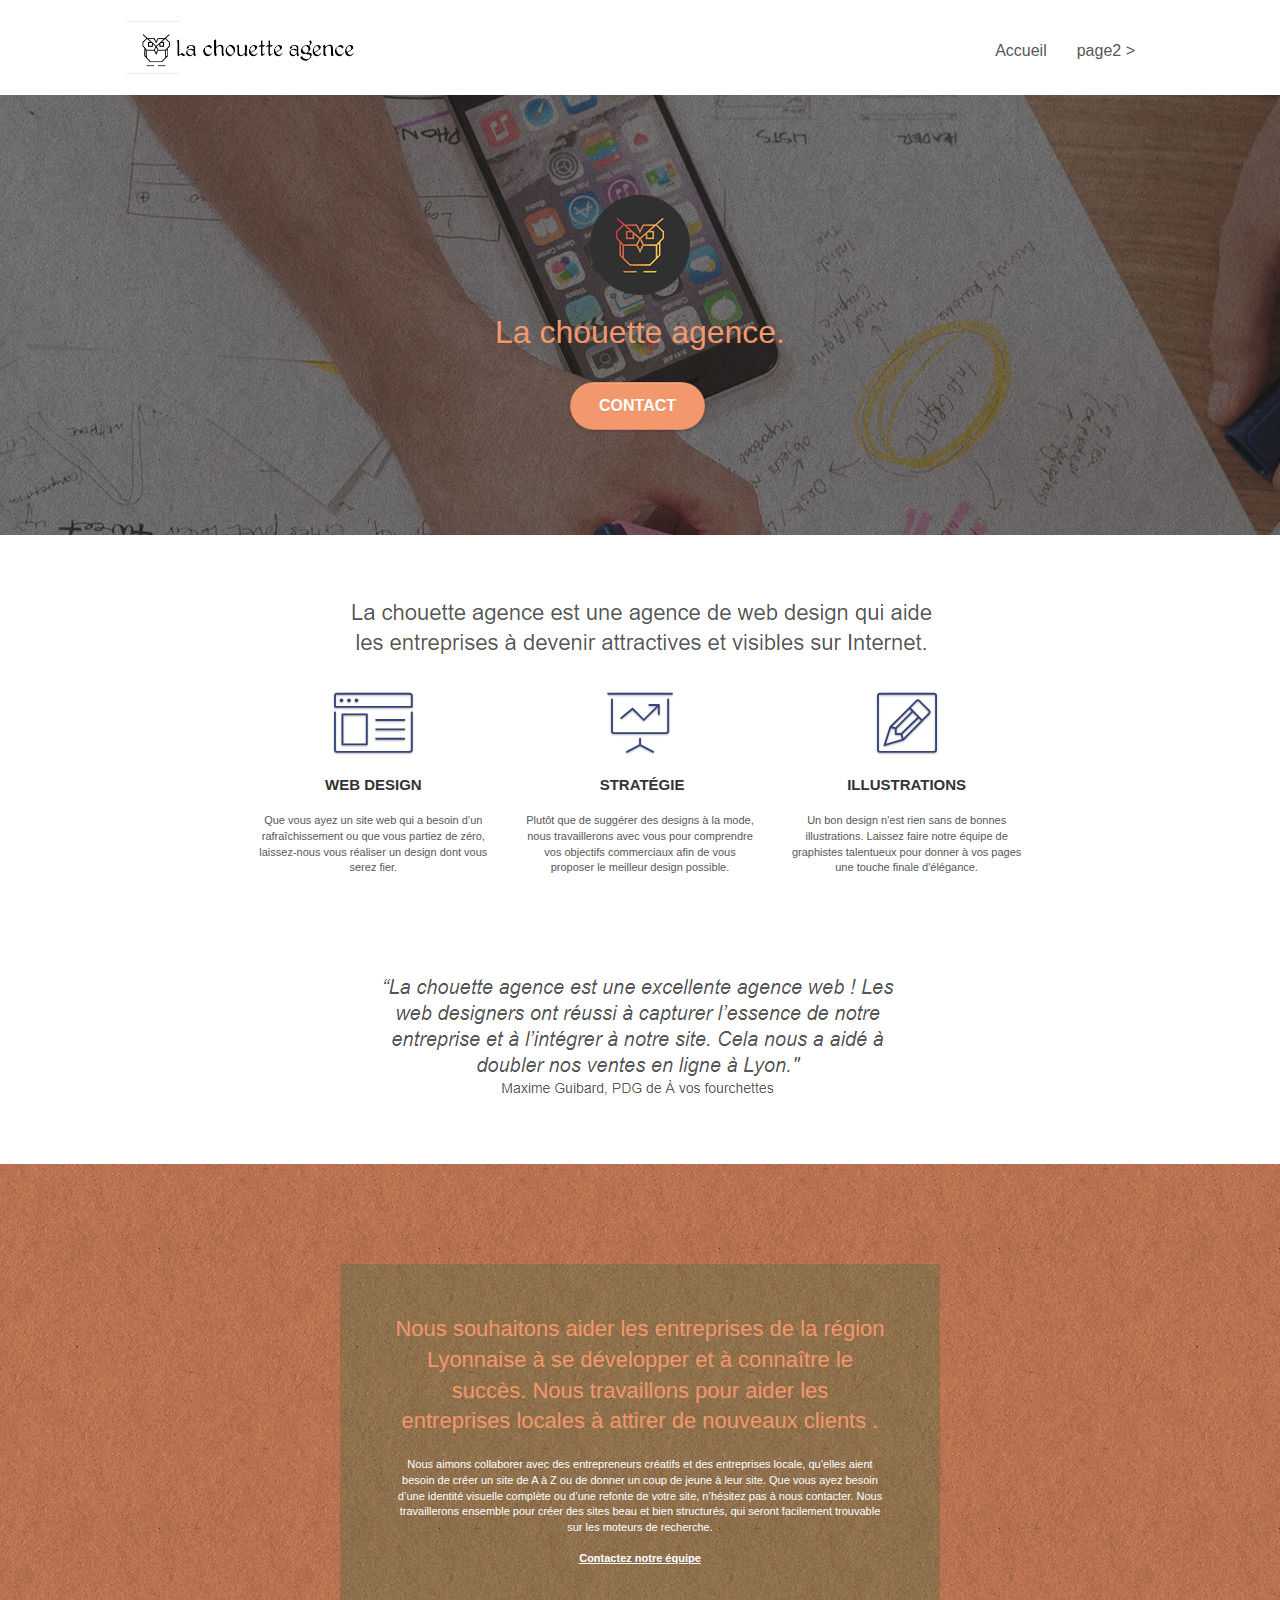
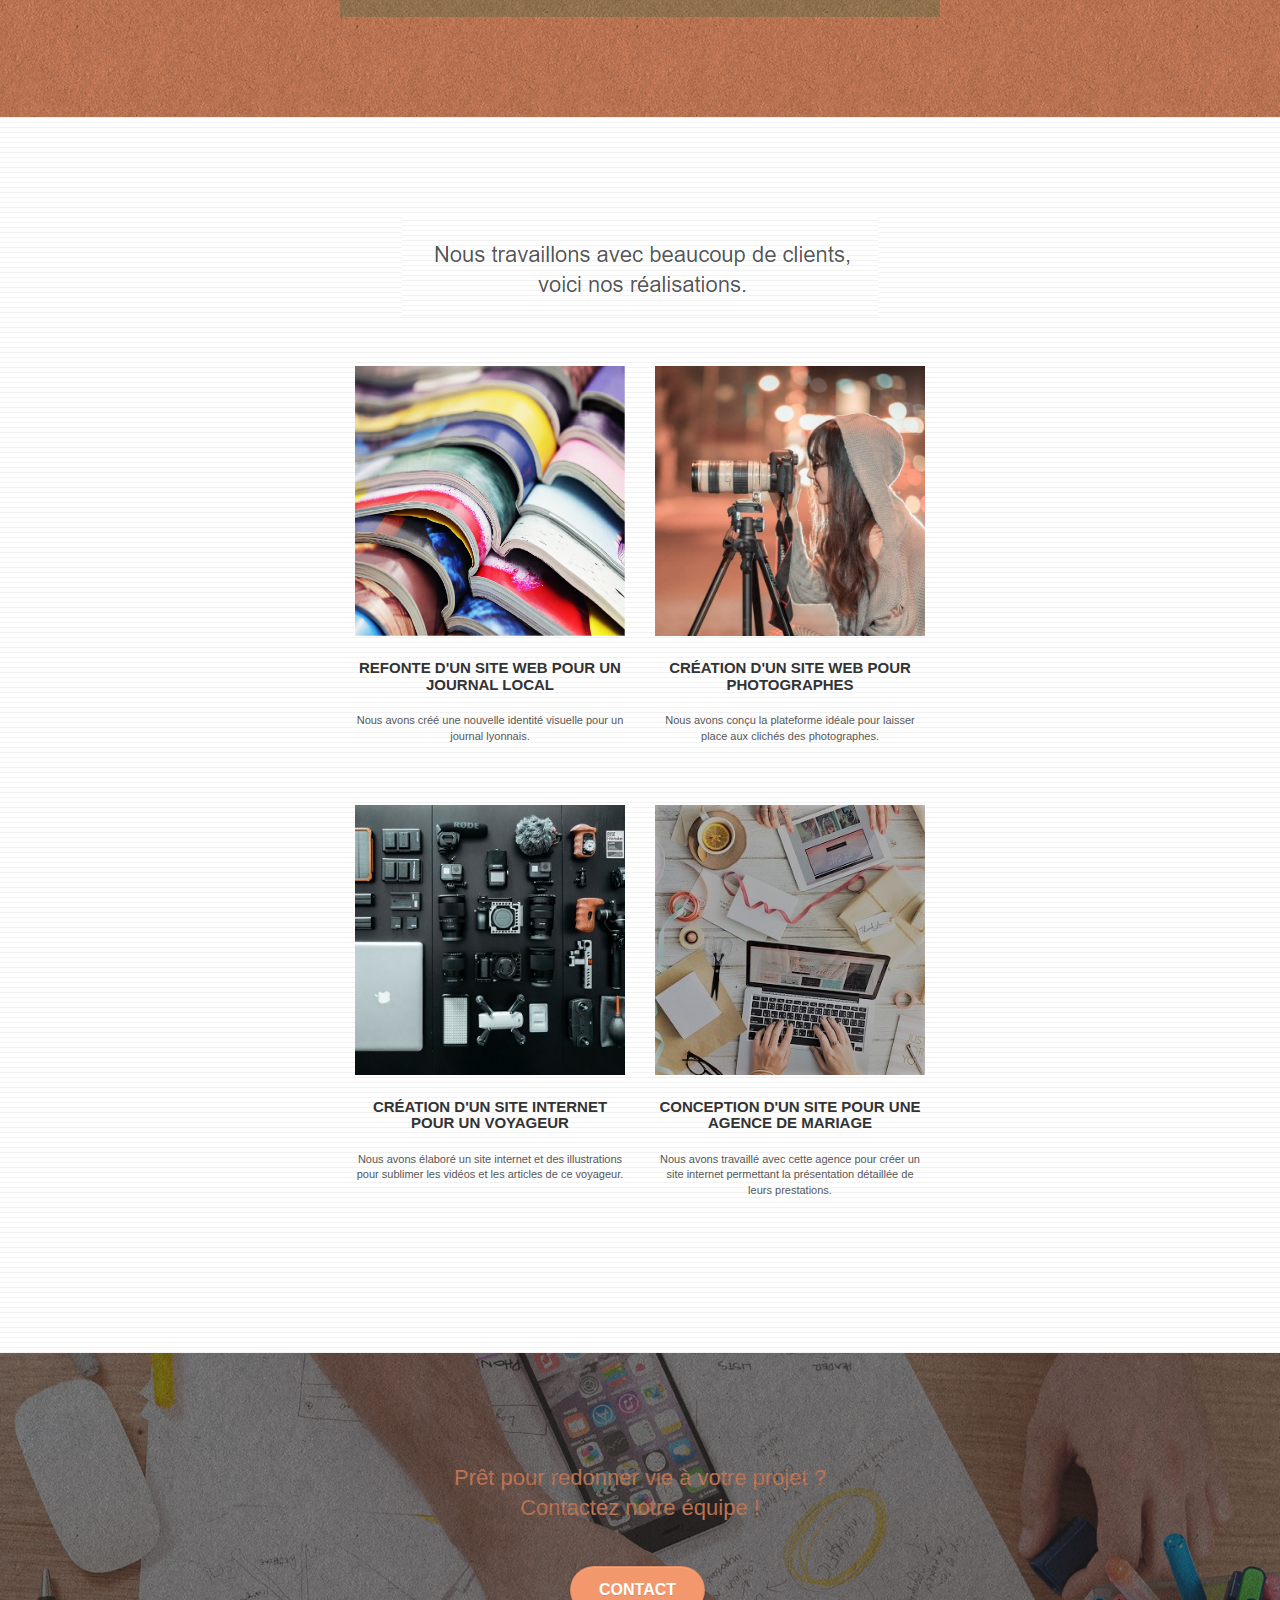
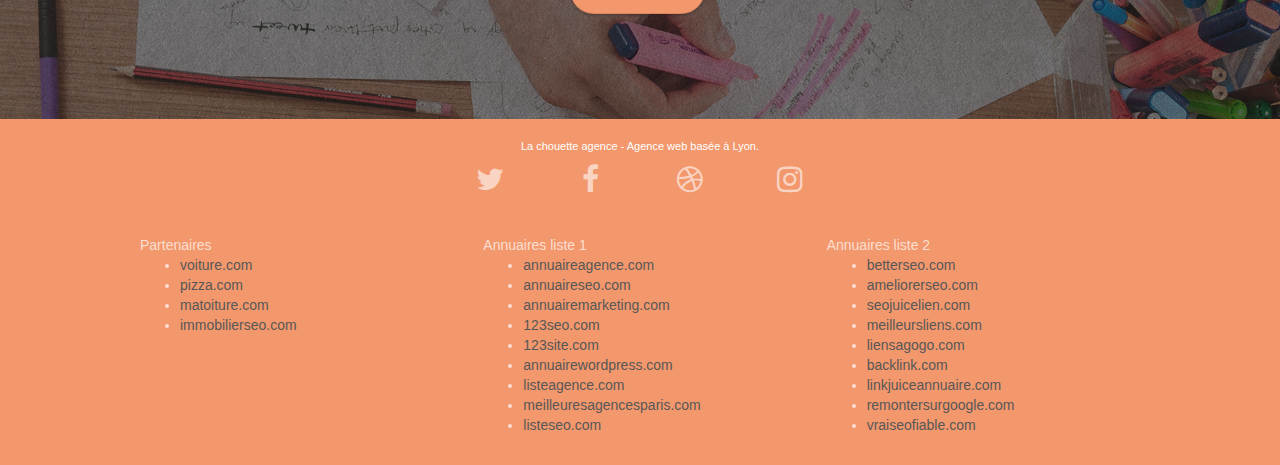
==== index.html @ 89d713a8 "Add files via upload" ====
<!doctype html>
<html lang="Default">
<head>
    <meta charset="utf-8">
    <meta name="keywords" content="seo, google, site web, site internet, agence design paris, agence design, agence design,agence design,agence design,agence design,agence design,agence design,agence design,agence design">
    <meta name="description" content="">
    <meta name="viewport" content="width=device-width, initial-scale=1.0, viewport-fit=cover">
    <link rel="shortcut icon" type="image/png" href="favicon.jpg">
    
	<link rel="stylesheet" type="text/css" href="./css/bootstrap.css">
	<link rel="stylesheet" type="text/css" href="style.css">
	<link rel="stylesheet" type="text/css" href="./css/font-awesome.css">
	<link rel="stylesheet" type="text/css" href="./css/et-line.css">
	
    
	<script src="./js/jquery-2.1.0.js"></script>
	<script src="./js/bootstrap.js"></script>
	<script src="./js/blocs.js"></script>
	<script src="./js/jquery.touchSwipe.js" defer></script>
	<script src="./js/gmaps.js"></script>

    <title>.</title>

    
<!-- Analytics -->
 
<!-- Analytics END -->
    
</head>
<body>
<!-- Principal conteneur -->
<div class="page-container">
    
<!-- bloc-0 -->
<div class="bloc bgc-white l-bloc " id="bloc-0">
	<div class="container bloc-sm">

		<nav class="navbar row">
			<div class="navbar-header">
				<div class="keywords" style="color:#cccccc;font-size:1px;">Agence web à paris, stratégie web, web design, illustrations, design de site web, site web, web, internet, site internet, site</div>
				<a class="navbar-brand" href="index.html"><img src="img/la-chouette-agence.png" alt="paris web design logo agence web meilleure agence" height="40" /></a>
				<div class="keywords" style="color:#cccccc;font-size:1px;">Agence web à paris, stratégie web, web design, illustrations, design de site web, site web, web, internet, site internet, site</div>
				<button id="nav-toggle" type="button" class="ui-navbar-toggle navbar-toggle" data-toggle="collapse" data-target=".navbar-1">
					<span class="sr-only">Toggle navigation</span><span class="icon-bar"></span><span class="icon-bar"></span><span class="icon-bar"></span>
				</button>
			</div>
			<div class="collapse navbar-collapse navbar-1 special-dropdown-nav">
				<ul class="site-navigation nav navbar-nav">
					<li>
						<a href="index.html">Accueil</a>
					</li>
					<li>
					</li>
					<li>
						<a href="page2.html">page2 &gt;</a>
					</li>
				</ul>
			</div>
		</nav>
	</div>
</div>
<!-- bloc-0 END -->

<!-- bloc-1-presentation -->
<div class="bloc bgc-dark-slate-blue bg-banniere d-bloc bg-t-edge bloc-bg-texture texture-paper b-parallax" id="bloc-1-hero">
	<div class="container bloc-lg">
		<div class="row tight-width-whitespace">
			<div class="col-sm-12">
				<img src="img/logo.png" class="center-block image-resize-mode" width="100" alt="La chouette agence, agence web paris, création logo paris" />
				<h1 class="text-center hero-bloc-text tc-white ">
					La chouette agence.
				</h1>
				<div class="text-center">
					<a href="page2.html" class="btn btn-lg btn-clean btn-rd cta-hero btn-atomic-tangerine" id="cta-hero">Contact</a>
				</div>
			</div>
		</div>
	</div>
</div>
<!-- bloc-1-presentation END -->

<!-- bloc-2-services -->
<div class="bloc bgc-white l-bloc" id="bloc-2-services">
	<div class="container bloc-md">
		<div class="row">
			<div class="col-sm-12 text-center">
				<img alt="agence web, agence web paris, web design paris, stratégie web" src="img/title.png" />
			</div>
		</div>
		<div class="row voffset-lg med-width-whitespace">
			<div class="col-sm-4">
				<div class="text-center">
					<span class="et-icon-browser sm-shadow icon-dark-slate-blue icons icon-lg"></span>
				</div>
				<h3 class="mg-md text-center">
					Web design
				</h3>
				<p class="text-center ">
					Que vous ayez un site web qui a besoin d&rsquo;un rafraîchissement ou que vous partiez de zéro, laissez-nous vous réaliser un design dont vous serez fier.
				</p>
			</div>
			<div class="col-sm-4">
				<div class="text-center">
					<span class="et-icon-presentation sm-shadow icon-dark-slate-blue icons icon-lg"></span>
				</div>
				<h3 class="mg-md text-center">
					&nbsp;Stratégie
				</h3>
				<p class="text-center ">
					Plutôt que de suggérer des designs à la mode, nous travaillerons avec vous pour comprendre vos objectifs commerciaux afin de vous proposer le meilleur design possible.<br>
				</p>
			</div>
			<div class="col-sm-4">
				<div class="text-center">
					<span class="et-icon-edit sm-shadow icon-dark-slate-blue icons icon-lg"></span>
				</div>
				<h3 class="mg-md text-center">
					Illustrations
				</h3>
				<p class="text-center ">
					Un bon design n'est rien sans de bonnes illustrations. Laissez faire notre équipe de graphistes talentueux pour donner à vos pages une touche finale d'élégance.
				</p>
			</div>
		</div>
		<div class="row voffset-lg voffset">
			<div class="col-xs-12 col-md-8 col-md-offset-2 text-center">
				<img alt="agence web, agence web paris, web design paris, stratégie web" src="img/citation.png" />

			</div>
		</div>
	</div>
</div>
<!-- bloc-2-services END -->

<!-- bloc-3-what-i-do -->
<div class="bloc tc-white bgc-atomic-tangerine bg-presentation d-bloc bloc-bg-texture texture-paper b-parallax" id="bloc-3-what-i-do">
	<div class="container bloc-lg">
		<div class="row tight-width-whitespace black-background">
			<div class="col-sm-12">
				<h2 class="mg-md text-center tc-white">
					Nous souhaitons aider les entreprises de la région Lyonnaise à se développer et à connaître le succès. Nous travaillons pour aider les entreprises locales à attirer de nouveaux clients .<br>
				</h2>
				<p class="text-center white">
					Nous aimons collaborer avec des entrepreneurs créatifs et des entreprises locale, qu’elles aient besoin de créer un site de A à Z ou de donner un coup de jeune à leur site. Que vous ayez besoin d’une identité visuelle complète ou d’une refonte de votre site, n’hésitez pas à nous contacter. Nous travaillerons ensemble pour créer des sites beau et bien structurés, qui seront facilement trouvable sur les moteurs de recherche. <br><br><a class="ltc-white bold-link" href="page2.html">Contactez notre équipe</a><br>
				</p>
			</div>
		</div>
	</div>
</div>
<!-- bloc-3-what-i-do END -->

<!-- bloc-4-portfolio -->
<div class="bloc bgc-white bg-lines-h2-bg bg-repeat l-bloc" id="bloc-4-portfolio">
	<div class="container bloc-lg">
		<div class="row">
			<div class="col-sm-12 text-center">
				<img alt="agence web, agence web paris, web design paris, stratégie web" src="img/title2.png" />
			</div>
		</div>
		<div class="row tight-width-whitespace portfolio-row">
			<div class="col-sm-6">
				<a href="#" data-lightbox="img/1.jpg" data-gallery-id="gallery-1" data-caption="Refonte d'un site web pour un journal local" data-frame="snapshot-lb"><img src="img/1.jpg" alt="paris web design logo agence web meilleure agence et refonte site web journal" class="img-responsive portfolio-thumb" /></a>
				<h3 class="mg-md text-center">
					Refonte d'un site web pour un journal local
				</h3>
				<p class="text-center">
					Nous avons créé une nouvelle identité visuelle pour un journal lyonnais.
				</p>
			</div>
			<div class="col-sm-6">
				<a href="#" data-lightbox="img/2.jpg" data-gallery-id="gallery-1" data-caption="Création d'un site web pour photographes" data-frame="snapshot-lb"><img src="img/2.jpg" class="img-responsive portfolio-thumb" alt="paris web design logo agence web meilleure agence, Création d'un site web pour photographes" /></a>
				<h3 class="mg-md text-center">
					Création d'un site web pour photographes
				</h3>
				<p class="text-center">
					Nous avons conçu la plateforme idéale pour laisser place aux clichés des photographes.
				</p>
			</div>
		</div>
		<div class="row tight-width-whitespace portfolio-row">
			<div class="col-sm-6">
				<a href="#" data-lightbox="img/3.bmp" data-gallery-id="gallery-1" data-caption="Création d'un site internet pour un voyageur" data-frame="snapshot-lb"><img src="img/3.bmp" class="img-responsive portfolio-thumb" alt="paris web design logo agence web meilleure agence, Création d'un site web pour voyageur"/></a>
				<h3 class="mg-md text-center">
					Création d'un site internet pour un voyageur
				</h3>
				<p class="text-center">
					Nous avons élaboré un site internet et des illustrations pour sublimer les vidéos et les articles de ce voyageur.
				</p>
			</div>
			<div class="col-sm-6">
				<a href="#" data-lightbox="img/4.bmp" data-gallery-id="gallery-1" data-caption="Conception d'un site pour une agence de mariage" data-frame="snapshot-lb"><img src="img/4.bmp" class="img-responsive portfolio-thumb" alt="paris web design logo agence web meilleure agence, Création d'un site web pour agence de mariage" /></a>
				<h3 class="mg-md text-center">
					Conception d'un site pour une agence de mariage
				</h3>
				<p class="text-center">
					Nous avons travaillé avec cette agence pour créer un site internet permettant la présentation détaillée de leurs prestations.
				</p>
			</div>
		</div>
	</div>
</div>
<!-- bloc-4-portfolio END -->

<!-- bloc-5-cta -->
<div class="bloc bgc-dark-slate-blue bg-banniere d-bloc bloc-bg-texture texture-paper" id="bloc-5-cta">
	<div class="container bloc-lg">
		<div class="row">
			<h2 class="mg-md text-center tc-white">
				Prêt pour redonner vie à votre projet ?<br>Contactez notre équipe !
			</h2>
			<div class="col-sm-12 text-center">
				<a href="page2.html" class="btn btn-atomic-tangerine btn-clean btn-rd btn-lg cta-hero">Contact</a>
			</div>
		</div>
	</div>
</div>
<!-- bloc-5-cta END -->

<!-- Footer - bloc-8 -->
<div class="bloc bgc-atomic-tangerine d-bloc" id="bloc-8">
	<div class="container bloc-sm">
		<div class="row">
			<div class="col-sm-12">
				<p class="text-center white">
					La chouette agence - Agence web basée à Lyon.<br>
				</p>
				<div class="row row-no-gutters social">
					<div class="col-sm-3">
						<div class="text-center">
							<a class="social" href="index.html"><span class="fa fa-twitter icon-md"></span></a>
						</div>
					</div>
					<div class="col-sm-3">
						<div class="text-center">
							<a class="social" href="index.html"><span class="fa fa-facebook icon-md"></span></a>
						</div>
					</div>
					<div class="col-sm-3">
						<div class="text-center">
							<a class="social" href="index.html"><span class="fa fa-dribbble icon-md"></span></a>
						</div>
					</div>
					<div class="col-sm-3">
						<div class="text-center">
							<a class="social" href="index.html"><span class="fa fa-instagram icon-md"></span></a>
						</div>
					</div>
					<div class="keywords" style="color:#F3976C;">Agence web à paris, stratégie web, web design, illustrations, design de site web, site web, web, internet, site internet, site</div>
				</div>
				<div class="row">
					<div class="col-sm-4">
						Partenaires
							<ul>
								<li><a href="voiture.com">voiture.com</a></li>
								<li><a href="pizza.com">pizza.com</a></li>
								<li><a href="matoiture.com">matoiture.com</a></li>
								<li><a href="immobilierseo.com">immobilierseo.com</a></li>
							</ul>		
					</div>
					<div class="col-sm-4">
						Annuaires liste 1
						<ul>
							<li><a href="annuaireagence.com">annuaireagence.com</a></li>
							<li><a href="annuaireseo.com">annuaireseo.com</a></li>
							<li><a href="annuairemarketing.com">annuairemarketing.com</a></li>
							<li><a href="123seoture.com">123seo.com</a></li>
							<li><a href="123site.com">123site.com</a></li>
							<li><a href="annuairewordpress.com">annuairewordpress.com</a></li>
							<li><a href="listeagence.com">listeagence.com</a></li>
							<li><a href="meilleuresagencesparis.com">meilleuresagencesparis.com</a></li>
							<li><a href="listeseo.com">listeseo.com</a></li>
						</ul>
					</div>
					<div class="col-sm-4">
						Annuaires liste 2
						<ul>
							<li><a href="betterseo.com">betterseo.com</a></li>
							<li><a href="ameliorerseo.com">ameliorerseo.com</a></li>
							<li><a href="seojuicelien.com">seojuicelien.com</a></li>
							<li><a href="meilleursliens.com">meilleursliens.com</a></li>
							<li><a href="liensagogo.com">liensagogo.com</a></li>
							<li><a href="backlink.com">backlink.com</a></li>
							<li><a href="linkjuiceannuaire.com">linkjuiceannuaire.com</a></li>
							<li><a href="remontersurgoogle.com">remontersurgoogle.com</a></li>
							<li><a href="vraiseofiable.com">vraiseofiable.com</a></li>
						</ul>
					</div>
				</div>
			</div>
		</div>
	</div>
</div>
<!-- Footer - bloc-8 END -->

</div>
<!-- Principal conteneur END -->
    

</body>
</html>
---- style.css ----
body {
    margin: 0;
    padding: 0;
    background: #FFF;
    overflow-x: hidden;
    -webkit-font-smoothing: antialiased;
    -moz-osx-font-smoothing: grayscale;
}

a,
button {
    transition: all .3s ease-in-out;
    outline: none!important;
}

a:hover {
    text-decoration: none;
    cursor: pointer;
}

#page-loading-blocs-notifaction {
    position: fixed;
    top: 0;
    bottom: 0;
    width: 100%;
    z-index: 100000;
    background: #FFFFFF url("img/pageload-spinner.gif") no-repeat center center;
}

.bloc {
    width: 100%;
    clear: both;
    background: 50% 50% no-repeat;
    padding: 0 50px;
    -webkit-background-size: cover;
    -moz-background-size: cover;
    -o-background-size: cover;
    background-size: cover;
    position: relative;
}

.bloc .container {
    padding-left: 0;
    padding-right: 0;
}

.bloc-lg {
    padding: 100px 50px;
}

.bloc-md {
    padding: 50px;
}

.bloc-sm {
    padding: 20px 50px;
}

.bg-center,
.bg-l-edge,
.bg-r-edge,
.bg-t-edge,
.bg-b-edge,
.bg-tl-edge,
.bg-bl-edge,
.bg-tr-edge,
.bg-br-edge,
.bg-repeat {
    -webkit-background-size: auto!important;
    -moz-background-size: auto!important;
    -o-background-size: auto!important;
    background-size: auto!important;
}

.bg-repeat {
    background: repeat;
}

.bg-t-edge {
    background: top no-repeat;
}

.bloc-bg-texture::before {
    content: "";
    background-size: 2px 2px;
    position: absolute;
    top: 0;
    bottom: 0;
    left: 0;
    right: 0;
}

.texture-paper::before {
    background: url("img/texture-paper.png");
    background-size: 280px 280px;
}

.b-parallax {
    background-attachment: fixed;
}

.d-bloc {
    color: rgba(255, 255, 255, .7);
}

.d-bloc button:hover {
    color: rgba(255, 255, 255, .9);
}

.d-bloc .icon-round,
.d-bloc .icon-square,
.d-bloc .icon-rounded,
.d-bloc .icon-semi-rounded-a,
.d-bloc .icon-semi-rounded-b {
    border-color: rgba(255, 255, 255, .9);
}

.d-bloc .divider-h span {
    border-color: rgba(255, 255, 255, .2);
}

.d-bloc .a-btn,
.d-bloc .navbar a,
.d-bloc .navbar-brand,
.d-bloc a .icon-sm,
.d-bloc a .icon-md,
.d-bloc a .icon-lg,
.d-bloc a .icon-xl,
.d-bloc h1 a,
.d-bloc h2 a,
.d-bloc h3 a,
.d-bloc h4 a,
.d-bloc h5 a,
.d-bloc h6 a,
.d-bloc p a {
    color: rgba(255, 255, 255, .6);
}

.d-bloc .a-btn:hover,
.d-bloc .navbar a:hover,
.d-bloc .navbar-brand:hover,
.d-bloc a:hover .icon-sm,
.d-bloc a:hover .icon-md,
.d-bloc a:hover .icon-lg,
.d-bloc a:hover .icon-xl,
.d-bloc h1 a:hover,
.d-bloc h2 a:hover,
.d-bloc h3 a:hover,
.d-bloc h4 a:hover,
.d-bloc h5 a:hover,
.d-bloc h6 a:hover,
.d-bloc p a:hover {
    color: rgba(255, 255, 255, 1);
}

.d-bloc .navbar-toggle .icon-bar {
    background: rgba(255, 255, 255, 1);
}

.d-bloc .btn-wire,
.d-bloc .btn-wire:hover {
    color: rgba(255, 255, 255, 1);
    border-color: rgba(255, 255, 255, 1);
}

.d-bloc .panel {
    color: rgba(0, 0, 0, .5);
}

.d-bloc .panel button:hover {
    color: rgba(0, 0, 0, .7);
}

.d-bloc .panel icon {
    border-color: rgba(0, 0, 0, .7);
}

.d-bloc .panel .divider-h span {
    border-color: rgba(0, 0, 0, .1);
}

.d-bloc .panel .a-btn {
    color: rgba(0, 0, 0, .6);
}

.d-bloc .panel .a-btn:hover {
    color: rgba(0, 0, 0, 1);
}

.d-bloc .panel .btn-wire,
.d-bloc .panel .btn-wire:hover {
    color: rgba(0, 0, 0, .7);
    border-color: rgba(0, 0, 0, .3);
}

.d-bloc .panel,
.l-bloc {
    color: rgba(0, 0, 0, .5);
}

.d-bloc .panel button:hover,
.l-bloc button:hover {
    color: rgba(0, 0, 0, .7);
}

.l-bloc .icon-round,
.l-bloc .icon-square,
.l-bloc .icon-rounded,
.l-bloc .icon-semi-rounded-a,
.l-bloc .icon-semi-rounded-b {
    border-color: rgba(0, 0, 0, .7);
}

.d-bloc .panel .divider-h span,
.l-bloc .divider-h span {
    border-color: rgba(0, 0, 0, .1);
}

.d-bloc .panel .a-btn,
.l-bloc .a-btn,
.l-bloc .navbar a,
.l-bloc .navbar-brand,
.l-bloc a .icon-sm,
.l-bloc a .icon-md,
.l-bloc a .icon-lg,
.l-bloc a .icon-xl,
.l-bloc h1 a,
.l-bloc h2 a,
.l-bloc h3 a,
.l-bloc h4 a,
.l-bloc h5 a,
.l-bloc h6 a,
.l-bloc p a {
    color: rgba(0, 0, 0, .6);
}

.d-bloc .panel .a-btn:hover,
.l-bloc .a-btn:hover,
.l-bloc .navbar a:hover,
.l-bloc .navbar-brand:hover,
.l-bloc a:hover .icon-sm,
.l-bloc a:hover .icon-md,
.l-bloc a:hover .icon-lg,
.l-bloc a:hover .icon-xl,
.l-bloc h1 a:hover,
.l-bloc h2 a:hover,
.l-bloc h3 a:hover,
.l-bloc h4 a:hover,
.l-bloc h5 a:hover,
.l-bloc h6 a:hover,
.l-bloc p a:hover {
    color: rgba(0, 0, 0, 1);
}

.l-bloc .navbar-toggle .icon-bar {
    color: rgba(0, 0, 0, .6);
}

.d-bloc .panel .btn-wire,
.d-bloc .panel .btn-wire:hover,
.l-bloc .btn-wire,
.l-bloc .btn-wire:hover {
    color: rgba(0, 0, 0, .7);
    border-color: rgba(0, 0, 0, .3);
}

.voffset {
    margin-top: 30px;
}

.voffset-lg {
    margin-top: 80px;
}

.row-no-gutters {
    margin-right: 0;
    margin-left: 0;
}

.row.row-no-gutters > [class^="col-"],
.row.row-no-gutters > [class*=" col-"] {
    padding-right: 0;
    padding-left: 0;
}

#bloc-1-hero h1 {
    font-size: 32px;
}

.navbar {
    margin-bottom: 0;
    z-index: 1;
}

.navbar-brand {
    height: auto;
    padding: 3px 15px;
    font-size: 25px;
    font-weight: normal;
    font-weight: 600;
    line-height: 44px;
}

.navbar-brand img {
    max-height: 200px;
    margin: 0 5px 0 0;
    display: inline;
}

.navbar-brand img[src$=svg] {
    min-width: 100px;
}

.nav-center .navbar-brand img {
    margin: 0;
}

.navbar .nav {
    padding-top: 2px;
    margin-right: -16px;
    float: right;
    z-index: 1;
}

.nav > li {
    float: left;
    margin-top: 4px;
    font-size: 16px;
}

.navbar-nav .open .dropdown-menu > li > a {
    text-align: inherit;
}

.nav > li a:hover,
.nav > li a:focus {
    background: transparent;
}

.navbar-toggle {
    margin: 10px 10px 0 0;
    border: 0px;
}

.navbar-toggle:hover {
    background: transparent!important;
}

.navbar-toggle .icon-bar {
    background-color: rgba(0, 0, 0, .5);
    width: 26px;
}

.nav-invert .navbar .nav {
    float: left;
}

.nav-invert .navbar-header,
.nav-invert .navbar-brand {
    float: right;
    position: relative;
    z-index: 2;
}

@media (min-width: 768px) {
    .site-navigation {
        position: absolute;
        top: 50%;
        right: 20px;
        transform: translate(0, -50%);
        -webkit-transform: translateY(-50%);
    }
    .nav > li .dropdown-menu a,
    .nav > li .dropdown-menu a:hover {
        color: #484848;
    }
    .nav-invert .site-navigation {
        left: 0;
        right: 0;
    }
    .nav-center {
        text-align: center;
    }
    .nav-center .navbar-header {
        width: 100%;
    }
    .nav-center .navbar-header,
    .nav-center .navbar-brand,
    .nav-center .nav > li {
        float: none;
        display: inline-block;
    }
    .nav-center .site-navigation {
        position: relative;
        width: 100%;
        right: 0;
        margin-right: 0px;
        margin-top: 20px;
    }
    .nav-center.mini-nav .navbar-toggle {
        float: none;
        margin: 10px auto 0;
    }
}

.nav > li > .dropdown a {
    background: none!important;
    display: block;
    padding: 14px 15px;
}

nav .caret {
    margin: 0 5px;
}

.dropdown-menu .dropdown-menu {
    top: -8px;
    left: 100%;
}

.dropdown-menu .dropmenu-flow-right {
    top: 100%;
    left: 0;
    margin-left: -1px;
    border-top-left-radius: 0;
    border-top-right-radius: 0;
}

.dropdown-menu .dropdown span {
    border: 4px solid black;
    border-top-color: transparent;
    border-right-color: transparent;
    border-bottom-color: transparent;
    margin: 6px -5px 0 0!important;
    float: right;
}

.mg-md {
    margin-top: 10px;
    margin-bottom: 20px;
}

.mg-lg {
    margin-top: 10px;
    margin-bottom: 40px;
}

.btn {
    margin: 0 5px 5px 0;
}

.btn.pull-right {
    margin: 0 0 5px 5px;
}

.btn-d,
.btn-d:hover,
.btn-d:focus {
    color: #FFF;
    background: rgba(0, 0, 0, .3);
}

button {
    outline: none!important;
}

.btn-rd {
    border-radius: 40px;
}

.btn-clean {
    border: 1px solid rgba(0, 0, 0, .08);
    border-bottom-color: rgba(0, 0, 0, .1);
    text-shadow: 0 1px 0 rgba(0, 0, 1, .1);
    box-shadow: 0 1px 3px rgba(0, 0, 1, .25), inset 0 1px 0 0 rgba(255, 255, 255, .15);
}

.icon-md {
    font-size: 30px!important;
}

.icon-lg {
    font-size: 60px!important;
}

.sm-shadow {
    text-shadow: 0 1px 2px rgba(0, 0, 0, .3);
}

.panel-sq,
.panel-sq .panel-heading,
.panel-sq .panel-footer {
    border-radius: 0;
}

.panel-rd {
    border-radius: 30px;
}

.panel-rd .panel-heading {
    border-radius: 29px 29px 0 0;
}

.panel-rd .panel-footer {
    border-radius: 0 0 29px 29px;
}

.form-control {
    border-color: rgba(0, 0, 0, .1);
    box-shadow: none;
}

.scrollToTop {
    width: 40px;
    height: 40px;
    position: fixed;
    bottom: 20px;
    right: 20px;
    opacity: 0;
    z-index: 500;
    transition: all .3s ease-in-out;
}

.scrollToTop span {
    margin-top: 6px;
}

.showScrollTop {
    font-size: 14px;
    opacity: 1;
}

a[data-lightbox] {
    position: relative;
    display: block;
    text-align: center;
}

a[data-lightbox]:hover::before {
    content: "+";
    font-family: "HelveticaNeue-Light", "Helvetica Neue Light", "Helvetica Neue", Helvetica, Arial;
    font-size: 32px;
    width: 50px;
    height: 50px;
    margin-left: -25px;
    border-radius: 50%;
    background: rgba(0, 0, 0, .6);
    color: #FFF;
    font-weight: 100;
    z-index: 1;
    position: absolute;
    top: 50%;
    transform: translateY(-50%);
    -webkit-transform: translateY(-50%);
}

a[data-lightbox]:hover img {
    opacity: 0.6;
    -webkit-animation-fill-mode: none;
    animation-fill-mode: none;
}

#lightbox-modal {
    display: flex;
    align-items: center;
}

#lightbox-modal .modal-dialog {
    width: 90%;
    max-width: 900px;
    margin: 0 auto 0;
}

#lightbox-modal .modal-dialog img {
    max-height: 90vh;
    margin: 0 auto;
}

.lightbox-caption {
    padding: 20px;
    color: #FFF;
    background: rgba(0, 0, 0, .5);
    position: absolute;
    left: 15px;
    right: 15px;
    bottom: 5px;
}

.close-lightbox {
    color: #FFF;
    font-size: 30px;
    position: absolute;
    top: 20px;
    right: 20px;
    z-index: 20;
    background: rgba(0, 0, 0, .5);
    border: none;
    line-height: 30px;
    padding: 0 9px 5px;
    opacity: 0.3;
}

.close-lightbox:hover,
.next-lightbox:hover,
.prev-lightbox:hover {
    opacity: 1.0;
    color: #FFF;
}

.next-lightbox,
.prev-lightbox {
    font-size: 20px;
    color: rgba(255, 255, 255, .9);
    background: rgba(0, 0, 0, .5);
    transition: all .2s ease-in-out;
    position: absolute;
    top: 45%;
    z-index: 1;
    opacity: 0.4;
}

.next-lightbox {
    padding: 6px 8px 1px 13px;
    right: 25px;
}

.prev-lightbox {
    padding: 6px 13px 1px 10px;
    left: 25px;
}

.snapshot-lb .modal-body {
    padding-bottom: 45px;
}

.snapshot-lb .lightbox-caption {
    padding: 0;
    color: rgba(0, 0, 0, .5);
    background: none;
}

h1,
h2,
h3,
h4,
h5,
h6,
p,
label,
.btn,
a {
    font-family: "helvetica";
    font-weight: 400;
    color: #575757!important;
}

.container {
    max-width: 1000px;
}

.hero-bloc-text {
    font-size: 38px;
}

.hero-bloc-text-sub {
    font-size: 36px;
}

.statement-bloc-text {
    line-height: 26px;
    font-style: italic;
    font-size: 20px;
    text-align: center;
    font-weight: lighter;
    max-width: 520px;
    margin: auto auto auto auto;
}

p {
    font-size: 11px;
}

.tight-width-whitespace {
    max-width: 600px;
    margin: auto auto auto auto;
}

.h1 {
    font-size: 20px;
    font-family: "Open Sans";
}

.cta-hero {
    margin-top: 22px;
    color: #FFFFFF!important;
    text-transform: uppercase;
    padding: 12px 28px 12px 28px;
    font-size: 16px;
    font-weight: 700;
}

.social {
    max-width: 400px;
    margin: auto auto auto auto;
}

h2 {
    font-size: 22px;
    line-height: 1.4em;
}

h3 {
    font-size: 15px;
    text-transform: uppercase;
    font-weight: 700;
    color: #333333!important;
}

.med-width-whitespace {
    max-width: 800px;
    margin: auto auto auto auto;
    box-shadow: 0px 0px 0px #000000;
}

h1 {
    color: #333333!important;
}

h4 {
    color: #333333!important;
}

.icons {
    margin-bottom: 14px;
    margin-top: 24px;
}

.white {
    color: #FFFFFF!important;
}

.portfolio-thumb {
    margin-bottom: 24px;
}

.portfolio-row {
    margin-bottom: 44px;
    margin-top: 50px;
}

.avatar {
    box-shadow: 0px 4px 9px rgba(0, 0, 0, 0.3);
}

.black-background {
    background-color: rgba(165, 147, 99, 0.7);
    padding: 40px 40px 40px 40px;
}

.bold-link {
    font-weight: 900;
    text-decoration: underline!important;
}

.bgc-white {
    background-color: #FFFFFF;
}

.bgc-dark-slate-blue {
    background-color: #364577;
}

.bgc-atomic-tangerine {
    background-color: #F3976C;
}

.tc-white {
    color: #F3976C!important;
}

.btn-atomic-tangerine {
    background: #F3976C;
    color: #FFFFFF!important;
}

.btn-atomic-tangerine:hover {
    background: #c27956!important;
    color: #FFFFFF!important;
}

.ltc-white {
    color: #FFFFFF!important;
}

.ltc-white:hover {
    color: #cccccc!important;
}

.ltc-atomic-tangerine {
    color: #F3976C!important;
}

.ltc-atomic-tangerine:hover {
    color: #c27956!important;
}

.icon-dark-slate-blue {
    color: #364577!important;
    border-color: #364577!important;
}

.bg-dots-bg {
    background-image: url("img/dots-bg.png");
}

.bg-lines-h2-bg {
    background-image: url("img/lines-h2-bg.png");
}

.bg-banniere {
    background-image: url("img/la-chouette-agence-banniere.jpg");
}

.bg-presentation {
    background-image: url("img/image-de-presentation.bmp");
}

@media (max-width: 1024px) {
    .bloc {
        padding-left: 20px;
        padding-right: 20px;
    }
    .bloc.full-width-bloc,
    .bloc-tile-2.full-width-bloc .container,
    .bloc-tile-3.full-width-bloc .container,
    .bloc-tile-4.full-width-bloc .container {
        padding-left: 0;
        padding-right: 0;
    }
}

@media (max-width: 992px) and (min-width: 768px) {
    .navbar .nav {
        max-width: 80%
    }
    .nav-center.navbar .nav {
        max-width: 100%
    }
}

@media only screen and (min-device-width: 768px) and (max-device-width: 1024px) and (orientation: landscape) {
    .b-parallax {
        background-attachment: scroll;
    }
}

@media only screen and (min-device-width: 1024px) and (max-device-width: 1366px) and (-webkit-min-device-pixel-ratio: 1.5) {
    .b-parallax {
        background-attachment: scroll;
    }
}

@media (max-width: 991px) {
    .container {
        width: 100%;
    }
    .b-parallax {
        background-attachment: scroll;
    }
    .page-container,
    #hero-bloc {
        overflow-x: hidden;
        position: relative;
    }
    .bloc {
        padding-left: constant(safe-area-inset-left);
        padding-right: constant(safe-area-inset-right);
    }
    .bloc-group,
    .bloc-group .bloc {
        display: block;
        width: 100%;
    }
    .bloc-fill-screen .fill-bloc-top-edge,
    .bloc-fill-screen .fill-bloc-bottom-edge {
        padding: 0 20px;
        padding-left: constant(safe-area-inset-left);
        padding-right: constant(safe-area-inset-right);
    }
}

@media (max-width: 767px) {
    .page-container {
        overflow-x: hidden;
        position: relative;
    }
    h1,
    h2,
    h3,
    h4,
    h5,
    h6,
    p,
    #disqus_thread {
        padding-left: 10px!important;
        padding-right: 10px!important;
    }
    .b-parallax {
        background-attachment: scroll;
    }
    .navbar .nav {
        padding-top: 0;
        border-top: 1px solid rgba(0, 0, 0, .2);
        float: none!important;
    }
    .navbar.row {
        margin-left: 0;
        margin-right: 0;
    }
    .site-navigation {
        position: inherit;
        transform: none;
        -webkit-transform: none;
        -ms-transform: none;
    }
    .nav > li {
        margin-top: 0;
        border-bottom: 1px solid rgba(0, 0, 0, .1);
        background: rgba(0, 0, 0, .05);
        text-align: left;
        padding-left: 15px;
        width: 100%;
    }
    .nav > li:hover {
        background: rgba(0, 0, 0, .08);
    }
    .dropdown .dropdown a .caret {
        float: none;
        margin: 5px 0 0 10px!important;
        border: 4px solid black;
        border-bottom-color: transparent;
        border-right-color: transparent;
        border-left-color: transparent;
    }
    #hero-bloc .navbar .nav {
        background: rgba(0, 0, 0, .8);
    }
    #hero-bloc .navbar .nav a {
        color: rgba(255, 255, 255, .6);
    }
    .hero {
        padding: 50px 0;
    }
    .hero-nav {
        left: -1px;
        right: -1px;
    }
    .navbar-collapse {
        padding: 0;
        overflow-x: hidden;
        -webkit-box-shadow: none;
        box-shadow: none;
    }
    .navbar-brand img {
        max-height: 40px;
        width: auto;
    }
    .nav-invert .navbar-header {
        float: none;
        width: 100%;
    }
    .nav-invert .navbar-toggle {
        float: left;
        margin-left: 10px;
    }
    .bloc {
        padding-left: 0;
        padding-right: 0;
    }
    .bloc-xxl,
    .bloc-xl,
    .bloc-lg {
        padding: 40px 0;
    }
    .bloc-sm,
    .bloc-md {
        padding-left: 0;
        padding-right: 0;
    }
    .bloc-tile-2 .container,
    .bloc-tile-3 .container,
    .bloc-tile-4 .container,
    .bloc-fill-screen .fill-bloc-top-edge,
    .bloc-fill-screen .fill-bloc-bottom-edge {
        padding-left: 0;
        padding-right: 0;
    }
    .a-block {
        padding: 0 10px;
    }
    .btn-dwn {
        display: none;
    }
    .voffset {
        margin-top: 5px;
    }
    .voffset-md {
        margin-top: 20px;
    }
    .voffset-lg {
        margin-top: 30px;
    }
    form {
        padding: 5px;
    }
    .close-lightbox {
        display: inline-block;
    }
    .blocsapp-device-iphone5 {
        background-size: 216px 425px;
        padding-top: 60px;
        width: 216px;
        height: 425px;
    }
    .blocsapp-device-iphone5 img {
        width: 180px;
        height: 320px;
    }
}

@media (max-width: 400px) {
    .bloc {
        padding-left: 0;
        padding-right: 0;
    }
}

@media (max-width: 767px) {
    .bloc-mob-center-text {
        text-align: center;
    }
}
---- css/et-line.css ----
@font-face {
    font-family: et-line;
    src: url(../fonts/et-line.eot);
    src: url(../fonts/et-line.eot?#iefix) format('embedded-opentype'), url(../fonts/et-line.woff) format('woff'), url(../fonts/et-line.ttf) format('truetype'), url(../fonts/et-line.svg#et-line) format('svg');
    font-weight: 400;
    font-style: normal
}

.et-icon-adjustments,
.et-icon-alarmclock,
.et-icon-anchor,
.et-icon-aperture,
.et-icon-attachment,
.et-icon-bargraph,
.et-icon-basket,
.et-icon-beaker,
.et-icon-bike,
.et-icon-book-open,
.et-icon-briefcase,
.et-icon-browser,
.et-icon-calendar,
.et-icon-camera,
.et-icon-caution,
.et-icon-chat,
.et-icon-circle-compass,
.et-icon-clipboard,
.et-icon-clock,
.et-icon-cloud,
.et-icon-compass,
.et-icon-desktop,
.et-icon-dial,
.et-icon-document,
.et-icon-documents,
.et-icon-download,
.et-icon-dribbble,
.et-icon-edit,
.et-icon-envelope,
.et-icon-expand,
.et-icon-facebook,
.et-icon-flag,
.et-icon-focus,
.et-icon-gears,
.et-icon-genius,
.et-icon-gift,
.et-icon-global,
.et-icon-globe,
.et-icon-googleplus,
.et-icon-grid,
.et-icon-happy,
.et-icon-hazardous,
.et-icon-heart,
.et-icon-hotairballoon,
.et-icon-hourglass,
.et-icon-key,
.et-icon-laptop,
.et-icon-layers,
.et-icon-lifesaver,
.et-icon-lightbulb,
.et-icon-linegraph,
.et-icon-linkedin,
.et-icon-lock,
.et-icon-magnifying-glass,
.et-icon-map,
.et-icon-map-pin,
.et-icon-megaphone,
.et-icon-mic,
.et-icon-mobile,
.et-icon-newspaper,
.et-icon-notebook,
.et-icon-paintbrush,
.et-icon-paperclip,
.et-icon-pencil,
.et-icon-phone,
.et-icon-picture,
.et-icon-pictures,
.et-icon-piechart,
.et-icon-presentation,
.et-icon-pricetags,
.et-icon-printer,
.et-icon-profile-female,
.et-icon-profile-male,
.et-icon-puzzle,
.et-icon-quote,
.et-icon-recycle,
.et-icon-refresh,
.et-icon-ribbon,
.et-icon-rss,
.et-icon-sad,
.et-icon-scissors,
.et-icon-scope,
.et-icon-search,
.et-icon-shield,
.et-icon-speedometer,
.et-icon-strategy,
.et-icon-streetsign,
.et-icon-tablet,
.et-icon-target,
.et-icon-telescope,
.et-icon-toolbox,
.et-icon-tools,
.et-icon-tools-2,
.et-icon-trophy,
.et-icon-tumblr,
.et-icon-twitter,
.et-icon-upload,
.et-icon-video,
.et-icon-wallet,
.et-icon-wine {
    font-family: et-line;
    speak: none;
    font-style: normal;
    font-weight: 400;
    font-variant: normal;
    text-transform: none;
    line-height: 1;
    -webkit-font-smoothing: antialiased;
    -moz-osx-font-smoothing: grayscale;
    display: inline-block
}

.et-icon-mobile:before {
    content: "\e000"
}

.et-icon-laptop:before {
    content: "\e001"
}

.et-icon-desktop:before {
    content: "\e002"
}

.et-icon-tablet:before {
    content: "\e003"
}

.et-icon-phone:before {
    content: "\e004"
}

.et-icon-document:before {
    content: "\e005"
}

.et-icon-documents:before {
    content: "\e006"
}

.et-icon-search:before {
    content: "\e007"
}

.et-icon-clipboard:before {
    content: "\e008"
}

.et-icon-newspaper:before {
    content: "\e009"
}

.et-icon-notebook:before {
    content: "\e00a"
}

.et-icon-book-open:before {
    content: "\e00b"
}

.et-icon-browser:before {
    content: "\e00c"
}

.et-icon-calendar:before {
    content: "\e00d"
}

.et-icon-presentation:before {
    content: "\e00e"
}

.et-icon-picture:before {
    content: "\e00f"
}

.et-icon-pictures:before {
    content: "\e010"
}

.et-icon-video:before {
    content: "\e011"
}

.et-icon-camera:before {
    content: "\e012"
}

.et-icon-printer:before {
    content: "\e013"
}

.et-icon-toolbox:before {
    content: "\e014"
}

.et-icon-briefcase:before {
    content: "\e015"
}

.et-icon-wallet:before {
    content: "\e016"
}

.et-icon-gift:before {
    content: "\e017"
}

.et-icon-bargraph:before {
    content: "\e018"
}

.et-icon-grid:before {
    content: "\e019"
}

.et-icon-expand:before {
    content: "\e01a"
}

.et-icon-focus:before {
    content: "\e01b"
}

.et-icon-edit:before {
    content: "\e01c"
}

.et-icon-adjustments:before {
    content: "\e01d"
}

.et-icon-ribbon:before {
    content: "\e01e"
}

.et-icon-hourglass:before {
    content: "\e01f"
}

.et-icon-lock:before {
    content: "\e020"
}

.et-icon-megaphone:before {
    content: "\e021"
}

.et-icon-shield:before {
    content: "\e022"
}

.et-icon-trophy:before {
    content: "\e023"
}

.et-icon-flag:before {
    content: "\e024"
}

.et-icon-map:before {
    content: "\e025"
}

.et-icon-puzzle:before {
    content: "\e026"
}

.et-icon-basket:before {
    content: "\e027"
}

.et-icon-envelope:before {
    content: "\e028"
}

.et-icon-streetsign:before {
    content: "\e029"
}

.et-icon-telescope:before {
    content: "\e02a"
}

.et-icon-gears:before {
    content: "\e02b"
}

.et-icon-key:before {
    content: "\e02c"
}

.et-icon-paperclip:before {
    content: "\e02d"
}

.et-icon-attachment:before {
    content: "\e02e"
}

.et-icon-pricetags:before {
    content: "\e02f"
}

.et-icon-lightbulb:before {
    content: "\e030"
}

.et-icon-layers:before {
    content: "\e031"
}

.et-icon-pencil:before {
    content: "\e032"
}

.et-icon-tools:before {
    content: "\e033"
}

.et-icon-tools-2:before {
    content: "\e034"
}

.et-icon-scissors:before {
    content: "\e035"
}

.et-icon-paintbrush:before {
    content: "\e036"
}

.et-icon-magnifying-glass:before {
    content: "\e037"
}

.et-icon-circle-compass:before {
    content: "\e038"
}

.et-icon-linegraph:before {
    content: "\e039"
}

.et-icon-mic:before {
    content: "\e03a"
}

.et-icon-strategy:before {
    content: "\e03b"
}

.et-icon-beaker:before {
    content: "\e03c"
}

.et-icon-caution:before {
    content: "\e03d"
}

.et-icon-recycle:before {
    content: "\e03e"
}

.et-icon-anchor:before {
    content: "\e03f"
}

.et-icon-profile-male:before {
    content: "\e040"
}

.et-icon-profile-female:before {
    content: "\e041"
}

.et-icon-bike:before {
    content: "\e042"
}

.et-icon-wine:before {
    content: "\e043"
}

.et-icon-hotairballoon:before {
    content: "\e044"
}

.et-icon-globe:before {
    content: "\e045"
}

.et-icon-genius:before {
    content: "\e046"
}

.et-icon-map-pin:before {
    content: "\e047"
}

.et-icon-dial:before {
    content: "\e048"
}

.et-icon-chat:before {
    content: "\e049"
}

.et-icon-heart:before {
    content: "\e04a"
}

.et-icon-cloud:before {
    content: "\e04b"
}

.et-icon-upload:before {
    content: "\e04c"
}

.et-icon-download:before {
    content: "\e04d"
}

.et-icon-target:before {
    content: "\e04e"
}

.et-icon-hazardous:before {
    content: "\e04f"
}

.et-icon-piechart:before {
    content: "\e050"
}

.et-icon-speedometer:before {
    content: "\e051"
}

.et-icon-global:before {
    content: "\e052"
}

.et-icon-compass:before {
    content: "\e053"
}

.et-icon-lifesaver:before {
    content: "\e054"
}

.et-icon-clock:before {
    content: "\e055"
}

.et-icon-aperture:before {
    content: "\e056"
}

.et-icon-quote:before {
    content: "\e057"
}

.et-icon-scope:before {
    content: "\e058"
}

.et-icon-alarmclock:before {
    content: "\e059"
}

.et-icon-refresh:before {
    content: "\e05a"
}

.et-icon-happy:before {
    content: "\e05b"
}

.et-icon-sad:before {
    content: "\e05c"
}

.et-icon-facebook:before {
    content: "\e05d"
}

.et-icon-twitter:before {
    content: "\e05e"
}

.et-icon-googleplus:before {
    content: "\e05f"
}

.et-icon-rss:before {
    content: "\e060"
}

.et-icon-tumblr:before {
    content: "\e061"
}

.et-icon-linkedin:before {
    content: "\e062"
}

.et-icon-dribbble:before {
    content: "\e063"
}
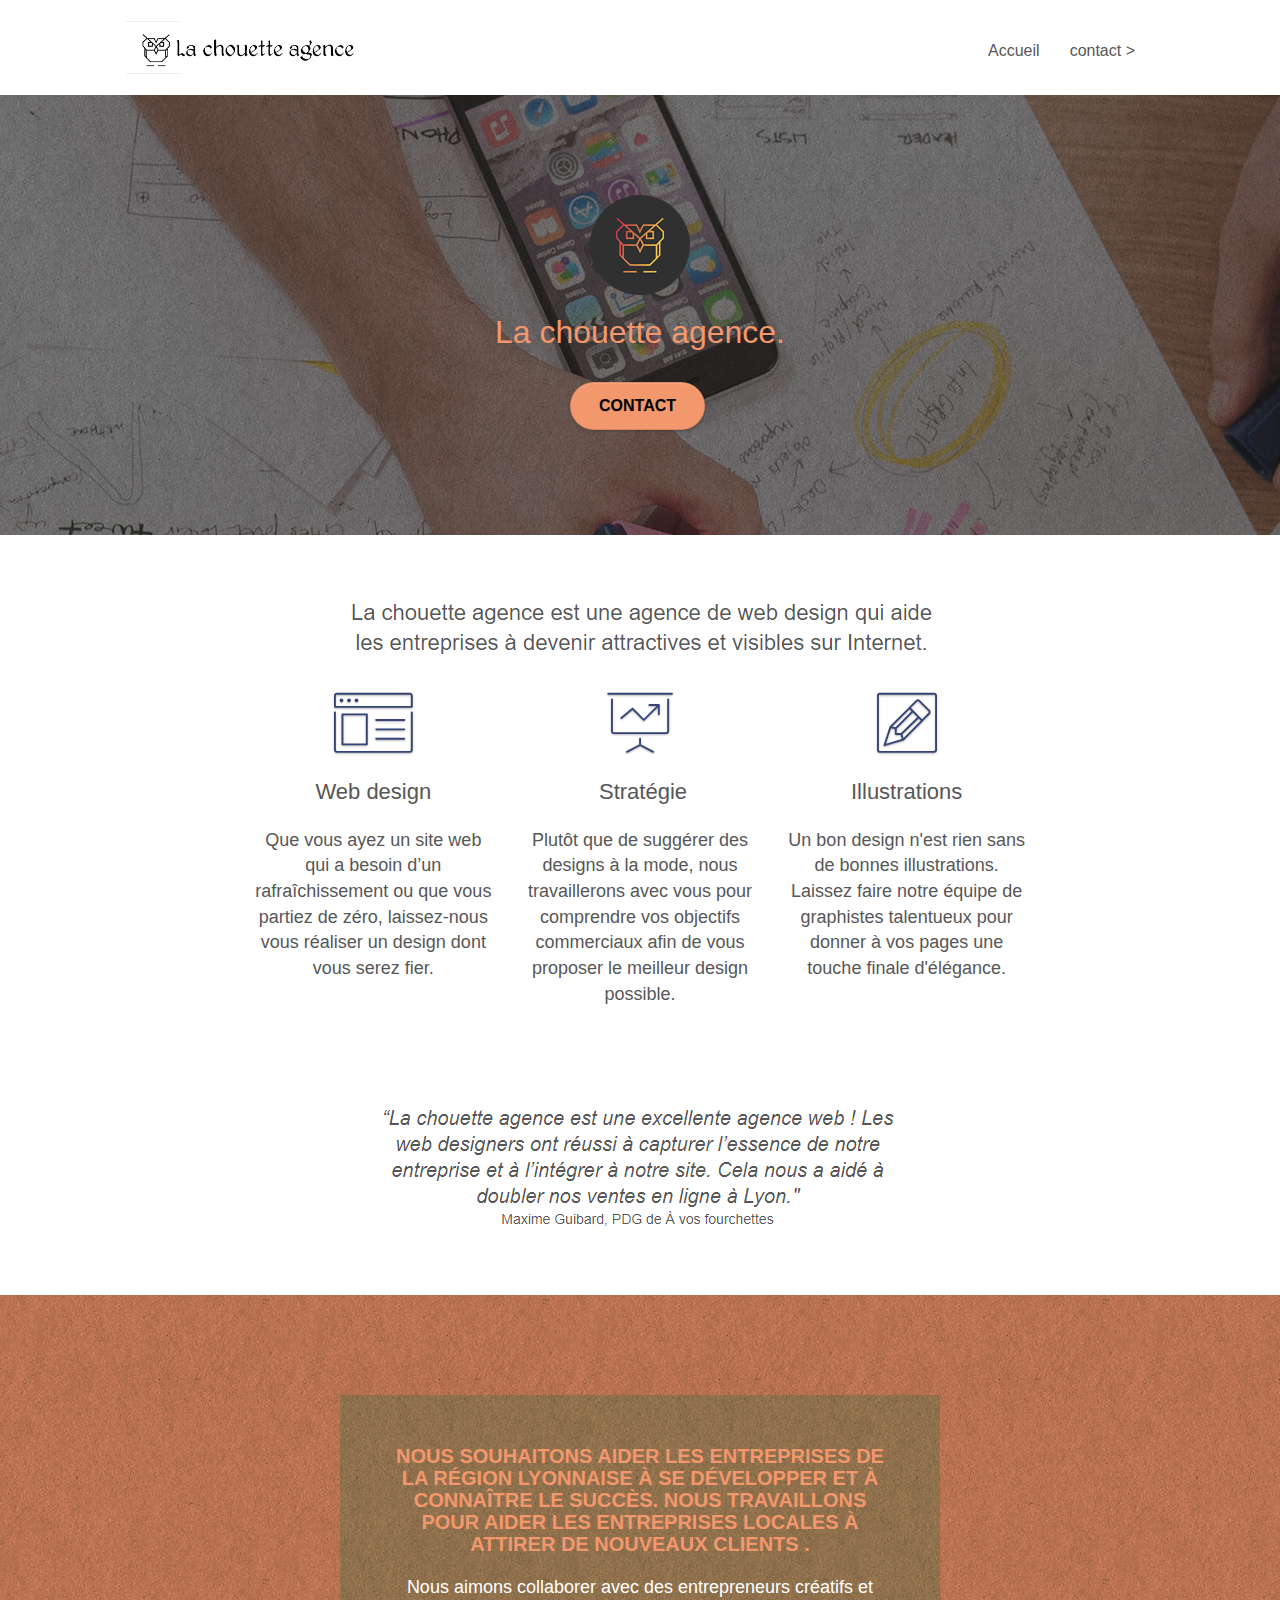
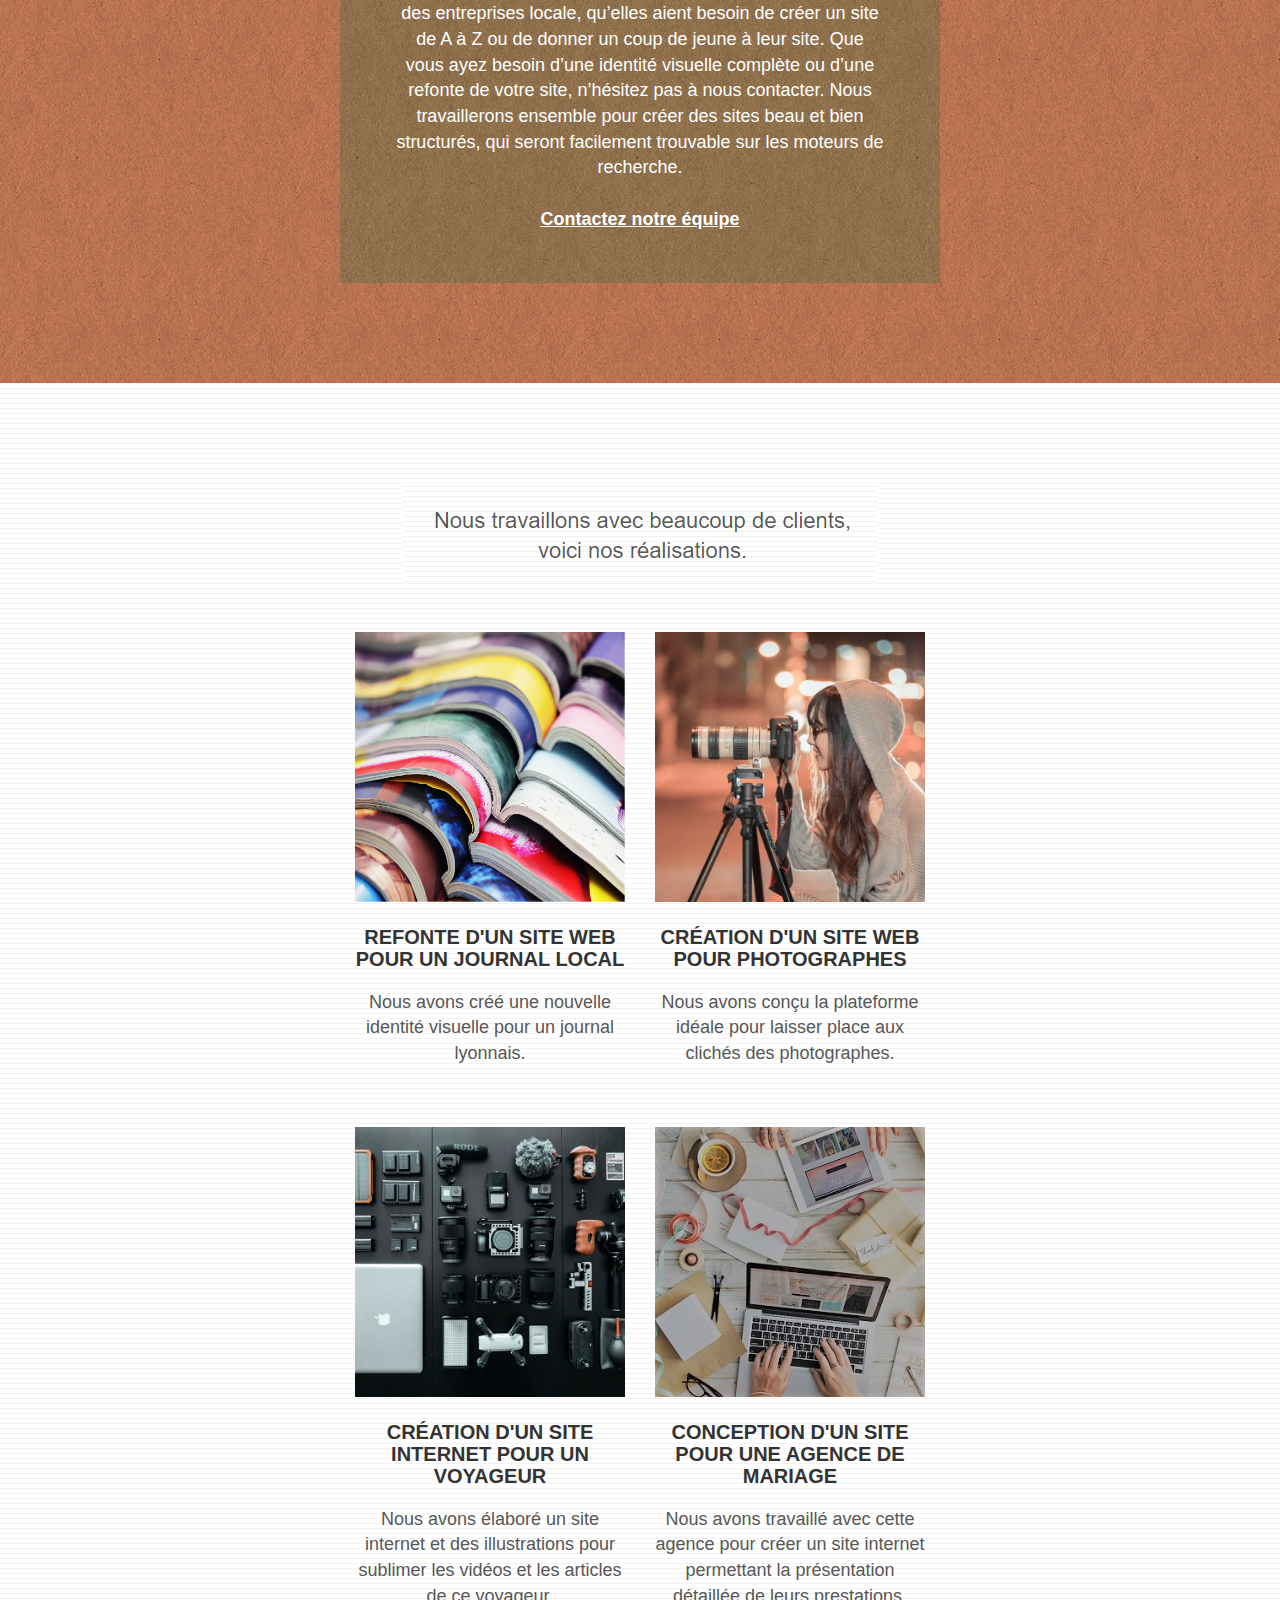
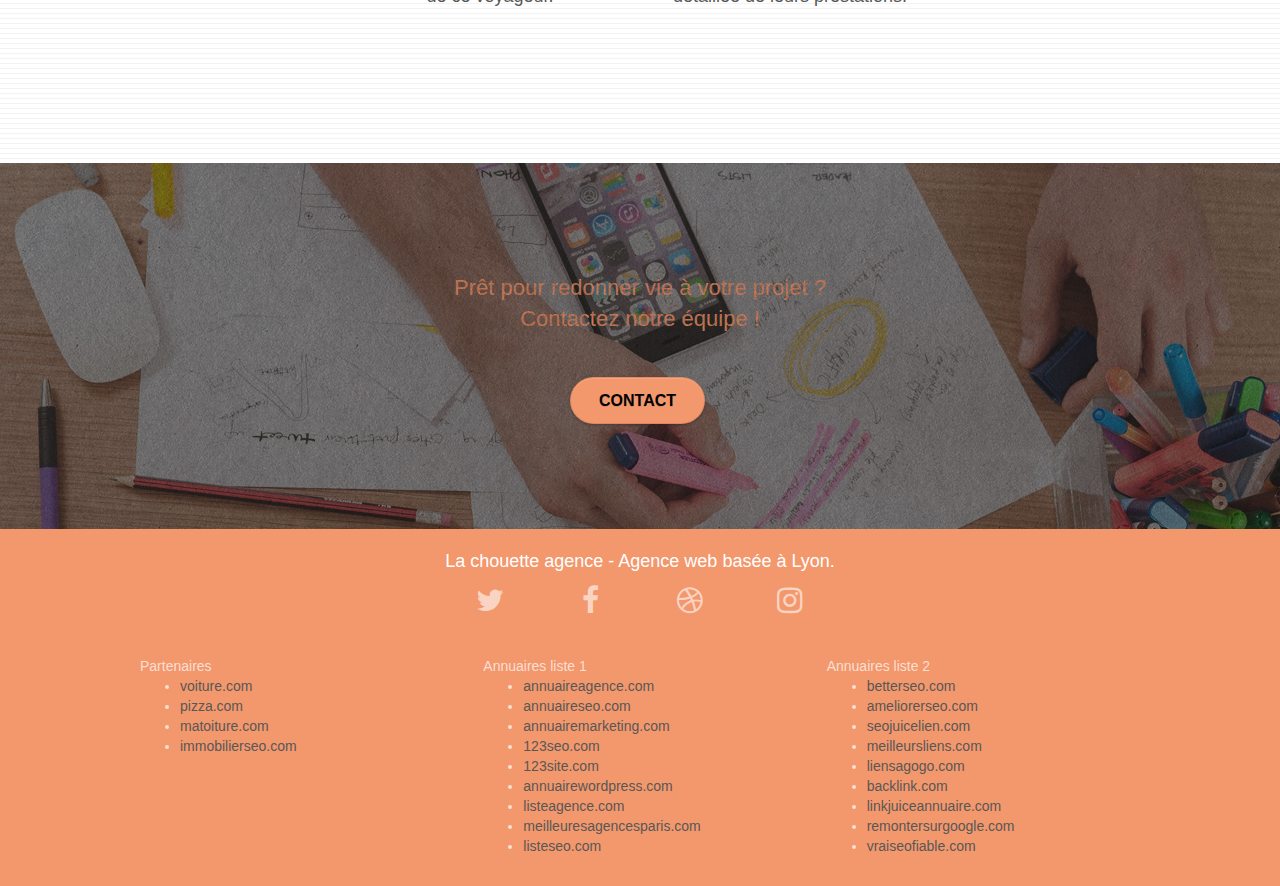
==== commit c9cc34eb: "contrast fixed" ====
--- a/index.html
+++ b/index.html
@@ -1,300 +1,280 @@
 <!doctype html>
-<html lang="Default">
-<head>
-    <meta charset="utf-8">
-    <meta name="keywords" content="seo, google, site web, site internet, agence design paris, agence design, agence design,agence design,agence design,agence design,agence design,agence design,agence design,agence design">
-    <meta name="description" content="">
-    <meta name="viewport" content="width=device-width, initial-scale=1.0, viewport-fit=cover">
-    <link rel="shortcut icon" type="image/png" href="favicon.jpg">
-    
-	<link rel="stylesheet" type="text/css" href="./css/bootstrap.css">
-	<link rel="stylesheet" type="text/css" href="style.css">
-	<link rel="stylesheet" type="text/css" href="./css/font-awesome.css">
-	<link rel="stylesheet" type="text/css" href="./css/et-line.css">
-	
-    
-	<script src="./js/jquery-2.1.0.js"></script>
-	<script src="./js/bootstrap.js"></script>
-	<script src="./js/blocs.js"></script>
-	<script src="./js/jquery.touchSwipe.js" defer></script>
-	<script src="./js/gmaps.js"></script>
+<html lang="fr">
+	<head>
+		<meta charset="utf-8">
+		<meta name="description" content="La chouette agence est une agence de web design localisé à Paris qui aide les entreprises à devenir attractives et visibles sur internet">
+		<meta name="viewport" content="width=device-width, initial-scale=1.0, viewport-fit=cover">
+		<link rel="shortcut icon" type="image/png" href="favicon.jpg">  
+		<link rel="stylesheet" type="text/css" href="./css/bootstrap.css">
+		<link rel="stylesheet" type="text/css" href="style.css">
+		<link rel="stylesheet" type="text/css" href="./css/font-awesome.css">
+		<link rel="stylesheet" type="text/css" href="./css/et-line.css">
+		<script src="./js/jquery-2.1.0.js"></script>
+		<script src="./js/bootstrap.js"></script>
+		<script src="./js/blocs.js"></script>
+		<script src="./js/jquery.touchSwipe.js" defer></script>
+		<script src="./js/gmaps.js"></script>
+		<title>La chouette agence</title>
+	<!-- Analytics -->
+	<!-- Analytics END -->
+	</head>
+	<body>
+		<!-- Principal conteneur -->
+		<div class="page-container">
+			<!-- bloc-0 -->
+			<div class="bloc bgc-white l-bloc " id="bloc-0">
+				<div class="container bloc-sm">
+					<nav class="navbar row">
+						<div class="navbar-header">
+							<div class="keywords" style="color:#cccccc;font-size:1px;">Agence web à paris, stratégie web, web design, illustrations, design de site web, site web, web, internet, site internet, site</div>
+							<a class="navbar-brand" href="index.html"><img src="img/la-chouette-agence.png" alt="paris web design logo agence web meilleure agence" height="40" /></a>
+							<div class="keywords" style="color:#cccccc;font-size:1px;">Agence web à paris, stratégie web, web design, illustrations, design de site web, site web, web, internet, site internet, site</div>
+							<button id="nav-toggle" type="button" class="ui-navbar-toggle navbar-toggle" data-toggle="collapse" data-target=".navbar-1">
+								<span class="sr-only">Toggle navigation</span><span class="icon-bar"></span><span class="icon-bar"></span><span class="icon-bar"></span>
+							</button>
+						</div>
+						<div class="collapse navbar-collapse navbar-1 special-dropdown-nav">
+							<ul class="site-navigation nav navbar-nav">
+								<li>
+									<a href="index.html">Accueil</a>
+								</li>
+								<li>
+								</li>
+								<li>
+									<a href="page2.html">contact &gt;</a>
+								</li>
+							</ul>
+						</div>
+					</nav>
+				</div>
+			</div>
+			<!-- bloc-0 END -->
+			<!-- bloc-1-presentation -->
+			<div class="bloc bgc-dark-slate-blue bg-banniere d-bloc bg-t-edge bloc-bg-texture texture-paper b-parallax" id="bloc-1-hero">
+				<div class="container bloc-lg">
+					<div class="row tight-width-whitespace">
+						<div class="col-sm-12 background-present">
+							<img src="img/logo.png" class="center-block image-resize-mode" width="100" alt="La chouette agence, agence web paris, création logo paris" />
+							<h1 class="text-center hero-bloc-text tc-white ">
+								La chouette agence.
+							</h1>
+							<div class="text-center">
+								<a href="page2.html" class="btn btn-lg btn-clean btn-rd cta-hero btn-atomic-tangerine" id="cta-hero">Contact</a>
+							</div>
+						</div>
+					</div>
+				</div>
+			</div>
+			<!-- bloc-1-presentation END -->
+			<!-- bloc-2-services -->
+			<div class="bloc bgc-white l-bloc" id="bloc-2-services">
+				<div class="container bloc-md">
+					<div class="row">
+						<div class="col-sm-12 text-center">
+							<img alt="agence web, agence web paris, web design paris, stratégie web" src="img/title.png" />
+						</div>
+					</div>
+					<div class="row voffset-lg med-width-whitespace">
+						<div class="col-sm-4">
+							<div class="text-center">
+								<span class="et-icon-browser sm-shadow icon-dark-slate-blue icons icon-lg"></span>
+							</div>
+							<h2 class="mg-md text-center">
+								Web design
+							</h2>
+							<p class="text-center ">
+								Que vous ayez un site web qui a besoin d&rsquo;un rafraîchissement ou que vous partiez de zéro, laissez-nous vous réaliser un design dont vous serez fier.
+							</p>
+						</div>
+						<div class="col-sm-4">
+							<div class="text-center">
+								<span class="et-icon-presentation sm-shadow icon-dark-slate-blue icons icon-lg"></span>
+							</div>
+							<h2 class="mg-md text-center">
+								&nbsp;Stratégie
+							</h2>
+							<p class="text-center ">
+								Plutôt que de suggérer des designs à la mode, nous travaillerons avec vous pour comprendre vos objectifs commerciaux afin de vous proposer le meilleur design possible.<br>
+							</p>
+						</div>
+						<div class="col-sm-4">
+							<div class="text-center">
+								<span class="et-icon-edit sm-shadow icon-dark-slate-blue icons icon-lg"></span>
+							</div>
+							<h2 class="mg-md text-center">
+								Illustrations
+							</h2>
+							<p class="text-center ">
+								Un bon design n'est rien sans de bonnes illustrations. Laissez faire notre équipe de graphistes talentueux pour donner à vos pages une touche finale d'élégance.
+							</p>
+						</div>
+					</div>
+					<div class="row voffset-lg voffset">
+						<div class="col-xs-12 col-md-8 col-md-offset-2 text-center">
+							<img alt="agence web, agence web paris, web design paris, stratégie web" src="img/citation.png" />
 
-    <title>.</title>
-
-    
-<!-- Analytics -->
- 
-<!-- Analytics END -->
-    
-</head>
-<body>
-<!-- Principal conteneur -->
-<div class="page-container">
-    
-<!-- bloc-0 -->
-<div class="bloc bgc-white l-bloc " id="bloc-0">
-	<div class="container bloc-sm">
-
-		<nav class="navbar row">
-			<div class="navbar-header">
-				<div class="keywords" style="color:#cccccc;font-size:1px;">Agence web à paris, stratégie web, web design, illustrations, design de site web, site web, web, internet, site internet, site</div>
-				<a class="navbar-brand" href="index.html"><img src="img/la-chouette-agence.png" alt="paris web design logo agence web meilleure agence" height="40" /></a>
-				<div class="keywords" style="color:#cccccc;font-size:1px;">Agence web à paris, stratégie web, web design, illustrations, design de site web, site web, web, internet, site internet, site</div>
-				<button id="nav-toggle" type="button" class="ui-navbar-toggle navbar-toggle" data-toggle="collapse" data-target=".navbar-1">
-					<span class="sr-only">Toggle navigation</span><span class="icon-bar"></span><span class="icon-bar"></span><span class="icon-bar"></span>
-				</button>
-			</div>
-			<div class="collapse navbar-collapse navbar-1 special-dropdown-nav">
-				<ul class="site-navigation nav navbar-nav">
-					<li>
-						<a href="index.html">Accueil</a>
-					</li>
-					<li>
-					</li>
-					<li>
-						<a href="page2.html">page2 &gt;</a>
-					</li>
-				</ul>
-			</div>
-		</nav>
-	</div>
-</div>
-<!-- bloc-0 END -->
-
-<!-- bloc-1-presentation -->
-<div class="bloc bgc-dark-slate-blue bg-banniere d-bloc bg-t-edge bloc-bg-texture texture-paper b-parallax" id="bloc-1-hero">
-	<div class="container bloc-lg">
-		<div class="row tight-width-whitespace">
-			<div class="col-sm-12">
-				<img src="img/logo.png" class="center-block image-resize-mode" width="100" alt="La chouette agence, agence web paris, création logo paris" />
-				<h1 class="text-center hero-bloc-text tc-white ">
-					La chouette agence.
-				</h1>
-				<div class="text-center">
-					<a href="page2.html" class="btn btn-lg btn-clean btn-rd cta-hero btn-atomic-tangerine" id="cta-hero">Contact</a>
-				</div>
-			</div>
+						</div>
+					</div>
+				</div>
+			</div>
+			<!-- bloc-2-services END -->
+			<!-- bloc-3-what-i-do -->
+			<div class="bloc tc-white bgc-atomic-tangerine bg-presentation d-bloc bloc-bg-texture texture-paper b-parallax" id="bloc-3-what-i-do">
+				<div class="container bloc-lg">
+					<div class="row tight-width-whitespace black-background">
+						<div class="col-sm-12">
+							<h3 class="mg-md text-center tc-white">
+								Nous souhaitons aider les entreprises de la région Lyonnaise à se développer et à connaître le succès. Nous travaillons pour aider les entreprises locales à attirer de nouveaux clients .<br>
+							</h3>
+							<p class="text-center white">
+								Nous aimons collaborer avec des entrepreneurs créatifs et des entreprises locale, qu’elles aient besoin de créer un site de A à Z ou de donner un coup de jeune à leur site. Que vous ayez besoin d’une identité visuelle complète ou d’une refonte de votre site, n’hésitez pas à nous contacter. Nous travaillerons ensemble pour créer des sites beau et bien structurés, qui seront facilement trouvable sur les moteurs de recherche. <br><br><a class="ltc-white bold-link" href="page2.html">Contactez notre équipe</a><br>
+							</p>
+						</div>
+					</div>
+				</div>
+			</div>
+			<!-- bloc-3-what-i-do END -->
+			<!-- bloc-4-portfolio -->
+			<div class="bloc bgc-white bg-lines-h2-bg bg-repeat l-bloc" id="bloc-4-portfolio">
+				<div class="container bloc-lg">
+					<div class="row">
+						<div class="col-sm-12 text-center">
+							<img alt="agence web, agence web paris, web design paris, stratégie web" src="img/title2.png" />
+						</div>
+					</div>
+					<div class="row tight-width-whitespace portfolio-row">
+						<div class="col-sm-6">
+							<a href="#" data-lightbox="img/1.jpg" data-gallery-id="gallery-1" data-caption="Refonte d'un site web pour un journal local" data-frame="snapshot-lb"><img src="img/1.jpg" alt="paris web design logo agence web meilleure agence et refonte site web journal" class="img-responsive portfolio-thumb" /></a>
+							<h3 class="mg-md text-center">
+								Refonte d'un site web pour un journal local
+							</h3>
+							<p class="text-center">
+								Nous avons créé une nouvelle identité visuelle pour un journal lyonnais.
+							</p>
+						</div>
+						<div class="col-sm-6">
+							<a href="#" data-lightbox="img/2.jpg" data-gallery-id="gallery-1" data-caption="Création d'un site web pour photographes" data-frame="snapshot-lb"><img src="img/2.jpg" class="img-responsive portfolio-thumb" alt="paris web design logo agence web meilleure agence, Création d'un site web pour photographes" /></a>
+							<h3 class="mg-md text-center">
+								Création d'un site web pour photographes
+							</h3>
+							<p class="text-center">
+								Nous avons conçu la plateforme idéale pour laisser place aux clichés des photographes.
+							</p>
+						</div>
+					</div>
+					<div class="row tight-width-whitespace portfolio-row">
+						<div class="col-sm-6">
+							<a href="#" data-lightbox="img/3.bmp" data-gallery-id="gallery-1" data-caption="Création d'un site internet pour un voyageur" data-frame="snapshot-lb"><img src="img/3.bmp" class="img-responsive portfolio-thumb" alt="paris web design logo agence web meilleure agence, Création d'un site web pour voyageur"/></a>
+							<h3 class="mg-md text-center">
+								Création d'un site internet pour un voyageur
+							</h3>
+							<p class="text-center">
+								Nous avons élaboré un site internet et des illustrations pour sublimer les vidéos et les articles de ce voyageur.
+							</p>
+						</div>
+						<div class="col-sm-6">
+							<a href="#" data-lightbox="img/4.bmp" data-gallery-id="gallery-1" data-caption="Conception d'un site pour une agence de mariage" data-frame="snapshot-lb"><img src="img/4.bmp" class="img-responsive portfolio-thumb" alt="paris web design logo agence web meilleure agence, Création d'un site web pour agence de mariage" /></a>
+							<h3 class="mg-md text-center">
+								Conception d'un site pour une agence de mariage
+							</h3>
+							<p class="text-center">
+								Nous avons travaillé avec cette agence pour créer un site internet permettant la présentation détaillée de leurs prestations.
+							</p>
+						</div>
+					</div>
+				</div>
+			</div>
+			<!-- bloc-4-portfolio END -->
+			<!-- bloc-5-cta -->
+			<div class="bloc bgc-dark-slate-blue bg-banniere d-bloc bloc-bg-texture texture-paper" id="bloc-5-cta">
+				<div class="container bloc-lg">
+					<div class="row">
+						<h2 class="mg-md text-center tc-white">
+							Prêt pour redonner vie à votre projet ?<br>Contactez notre équipe !
+						</h2>
+						<div class="col-sm-12 text-center">
+							<a href="page2.html" class="btn btn-atomic-tangerine btn-clean btn-rd btn-lg cta-hero">Contact</a>
+						</div>
+					</div>
+				</div>
+			</div>
+			<!-- bloc-5-cta END -->
+			<!-- Footer - bloc-8 -->
+			<div class="bloc bgc-atomic-tangerine d-bloc" id="bloc-8">
+				<div class="container bloc-sm">
+					<div class="row">
+						<div class="col-sm-12">
+							<p class="text-center white">
+								La chouette agence - Agence web basée à Lyon.<br>
+							</p>
+							<div class="row row-no-gutters social">
+								<div class="col-sm-3">
+									<div class="text-center">
+										<a class="social" href="index.html"><span class="fa fa-twitter icon-md"></span></a>
+									</div>
+								</div>
+								<div class="col-sm-3">
+									<div class="text-center">
+										<a class="social" href="index.html"><span class="fa fa-facebook icon-md"></span></a>
+									</div>
+								</div>
+								<div class="col-sm-3">
+									<div class="text-center">
+										<a class="social" href="index.html"><span class="fa fa-dribbble icon-md"></span></a>
+									</div>
+								</div>
+								<div class="col-sm-3">
+									<div class="text-center">
+										<a class="social" href="index.html"><span class="fa fa-instagram icon-md"></span></a>
+									</div>
+								</div>
+								<div class="keywords" style="color:#F3976C;">Agence web à paris, stratégie web, web design, illustrations, design de site web, site web, web, internet, site internet, site</div>
+							</div>
+							<div class="row">
+								<div class="col-sm-4">
+									Partenaires
+										<ul>
+											<li><a href="voiture.com">voiture.com</a></li>
+											<li><a href="pizza.com">pizza.com</a></li>
+											<li><a href="matoiture.com">matoiture.com</a></li>
+											<li><a href="immobilierseo.com">immobilierseo.com</a></li>
+										</ul>		
+								</div>
+								<div class="col-sm-4">
+									Annuaires liste 1
+									<ul>
+										<li><a href="annuaireagence.com">annuaireagence.com</a></li>
+										<li><a href="annuaireseo.com">annuaireseo.com</a></li>
+										<li><a href="annuairemarketing.com">annuairemarketing.com</a></li>
+										<li><a href="123seoture.com">123seo.com</a></li>
+										<li><a href="123site.com">123site.com</a></li>
+										<li><a href="annuairewordpress.com">annuairewordpress.com</a></li>
+										<li><a href="listeagence.com">listeagence.com</a></li>
+										<li><a href="meilleuresagencesparis.com">meilleuresagencesparis.com</a></li>
+										<li><a href="listeseo.com">listeseo.com</a></li>
+									</ul>
+								</div>
+								<div class="col-sm-4">
+									Annuaires liste 2
+									<ul>
+										<li><a href="betterseo.com">betterseo.com</a></li>
+										<li><a href="ameliorerseo.com">ameliorerseo.com</a></li>
+										<li><a href="seojuicelien.com">seojuicelien.com</a></li>
+										<li><a href="meilleursliens.com">meilleursliens.com</a></li>
+										<li><a href="liensagogo.com">liensagogo.com</a></li>
+										<li><a href="backlink.com">backlink.com</a></li>
+										<li><a href="linkjuiceannuaire.com">linkjuiceannuaire.com</a></li>
+										<li><a href="remontersurgoogle.com">remontersurgoogle.com</a></li>
+										<li><a href="vraiseofiable.com">vraiseofiable.com</a></li>
+									</ul>
+								</div>
+							</div>
+						</div>
+					</div>
+				</div>
+			</div>
+		<!-- Footer - bloc-8 END -->
 		</div>
-	</div>
-</div>
-<!-- bloc-1-presentation END -->
-
-<!-- bloc-2-services -->
-<div class="bloc bgc-white l-bloc" id="bloc-2-services">
-	<div class="container bloc-md">
-		<div class="row">
-			<div class="col-sm-12 text-center">
-				<img alt="agence web, agence web paris, web design paris, stratégie web" src="img/title.png" />
-			</div>
-		</div>
-		<div class="row voffset-lg med-width-whitespace">
-			<div class="col-sm-4">
-				<div class="text-center">
-					<span class="et-icon-browser sm-shadow icon-dark-slate-blue icons icon-lg"></span>
-				</div>
-				<h3 class="mg-md text-center">
-					Web design
-				</h3>
-				<p class="text-center ">
-					Que vous ayez un site web qui a besoin d&rsquo;un rafraîchissement ou que vous partiez de zéro, laissez-nous vous réaliser un design dont vous serez fier.
-				</p>
-			</div>
-			<div class="col-sm-4">
-				<div class="text-center">
-					<span class="et-icon-presentation sm-shadow icon-dark-slate-blue icons icon-lg"></span>
-				</div>
-				<h3 class="mg-md text-center">
-					&nbsp;Stratégie
-				</h3>
-				<p class="text-center ">
-					Plutôt que de suggérer des designs à la mode, nous travaillerons avec vous pour comprendre vos objectifs commerciaux afin de vous proposer le meilleur design possible.<br>
-				</p>
-			</div>
-			<div class="col-sm-4">
-				<div class="text-center">
-					<span class="et-icon-edit sm-shadow icon-dark-slate-blue icons icon-lg"></span>
-				</div>
-				<h3 class="mg-md text-center">
-					Illustrations
-				</h3>
-				<p class="text-center ">
-					Un bon design n'est rien sans de bonnes illustrations. Laissez faire notre équipe de graphistes talentueux pour donner à vos pages une touche finale d'élégance.
-				</p>
-			</div>
-		</div>
-		<div class="row voffset-lg voffset">
-			<div class="col-xs-12 col-md-8 col-md-offset-2 text-center">
-				<img alt="agence web, agence web paris, web design paris, stratégie web" src="img/citation.png" />
-
-			</div>
-		</div>
-	</div>
-</div>
-<!-- bloc-2-services END -->
-
-<!-- bloc-3-what-i-do -->
-<div class="bloc tc-white bgc-atomic-tangerine bg-presentation d-bloc bloc-bg-texture texture-paper b-parallax" id="bloc-3-what-i-do">
-	<div class="container bloc-lg">
-		<div class="row tight-width-whitespace black-background">
-			<div class="col-sm-12">
-				<h2 class="mg-md text-center tc-white">
-					Nous souhaitons aider les entreprises de la région Lyonnaise à se développer et à connaître le succès. Nous travaillons pour aider les entreprises locales à attirer de nouveaux clients .<br>
-				</h2>
-				<p class="text-center white">
-					Nous aimons collaborer avec des entrepreneurs créatifs et des entreprises locale, qu’elles aient besoin de créer un site de A à Z ou de donner un coup de jeune à leur site. Que vous ayez besoin d’une identité visuelle complète ou d’une refonte de votre site, n’hésitez pas à nous contacter. Nous travaillerons ensemble pour créer des sites beau et bien structurés, qui seront facilement trouvable sur les moteurs de recherche. <br><br><a class="ltc-white bold-link" href="page2.html">Contactez notre équipe</a><br>
-				</p>
-			</div>
-		</div>
-	</div>
-</div>
-<!-- bloc-3-what-i-do END -->
-
-<!-- bloc-4-portfolio -->
-<div class="bloc bgc-white bg-lines-h2-bg bg-repeat l-bloc" id="bloc-4-portfolio">
-	<div class="container bloc-lg">
-		<div class="row">
-			<div class="col-sm-12 text-center">
-				<img alt="agence web, agence web paris, web design paris, stratégie web" src="img/title2.png" />
-			</div>
-		</div>
-		<div class="row tight-width-whitespace portfolio-row">
-			<div class="col-sm-6">
-				<a href="#" data-lightbox="img/1.jpg" data-gallery-id="gallery-1" data-caption="Refonte d'un site web pour un journal local" data-frame="snapshot-lb"><img src="img/1.jpg" alt="paris web design logo agence web meilleure agence et refonte site web journal" class="img-responsive portfolio-thumb" /></a>
-				<h3 class="mg-md text-center">
-					Refonte d'un site web pour un journal local
-				</h3>
-				<p class="text-center">
-					Nous avons créé une nouvelle identité visuelle pour un journal lyonnais.
-				</p>
-			</div>
-			<div class="col-sm-6">
-				<a href="#" data-lightbox="img/2.jpg" data-gallery-id="gallery-1" data-caption="Création d'un site web pour photographes" data-frame="snapshot-lb"><img src="img/2.jpg" class="img-responsive portfolio-thumb" alt="paris web design logo agence web meilleure agence, Création d'un site web pour photographes" /></a>
-				<h3 class="mg-md text-center">
-					Création d'un site web pour photographes
-				</h3>
-				<p class="text-center">
-					Nous avons conçu la plateforme idéale pour laisser place aux clichés des photographes.
-				</p>
-			</div>
-		</div>
-		<div class="row tight-width-whitespace portfolio-row">
-			<div class="col-sm-6">
-				<a href="#" data-lightbox="img/3.bmp" data-gallery-id="gallery-1" data-caption="Création d'un site internet pour un voyageur" data-frame="snapshot-lb"><img src="img/3.bmp" class="img-responsive portfolio-thumb" alt="paris web design logo agence web meilleure agence, Création d'un site web pour voyageur"/></a>
-				<h3 class="mg-md text-center">
-					Création d'un site internet pour un voyageur
-				</h3>
-				<p class="text-center">
-					Nous avons élaboré un site internet et des illustrations pour sublimer les vidéos et les articles de ce voyageur.
-				</p>
-			</div>
-			<div class="col-sm-6">
-				<a href="#" data-lightbox="img/4.bmp" data-gallery-id="gallery-1" data-caption="Conception d'un site pour une agence de mariage" data-frame="snapshot-lb"><img src="img/4.bmp" class="img-responsive portfolio-thumb" alt="paris web design logo agence web meilleure agence, Création d'un site web pour agence de mariage" /></a>
-				<h3 class="mg-md text-center">
-					Conception d'un site pour une agence de mariage
-				</h3>
-				<p class="text-center">
-					Nous avons travaillé avec cette agence pour créer un site internet permettant la présentation détaillée de leurs prestations.
-				</p>
-			</div>
-		</div>
-	</div>
-</div>
-<!-- bloc-4-portfolio END -->
-
-<!-- bloc-5-cta -->
-<div class="bloc bgc-dark-slate-blue bg-banniere d-bloc bloc-bg-texture texture-paper" id="bloc-5-cta">
-	<div class="container bloc-lg">
-		<div class="row">
-			<h2 class="mg-md text-center tc-white">
-				Prêt pour redonner vie à votre projet ?<br>Contactez notre équipe !
-			</h2>
-			<div class="col-sm-12 text-center">
-				<a href="page2.html" class="btn btn-atomic-tangerine btn-clean btn-rd btn-lg cta-hero">Contact</a>
-			</div>
-		</div>
-	</div>
-</div>
-<!-- bloc-5-cta END -->
-
-<!-- Footer - bloc-8 -->
-<div class="bloc bgc-atomic-tangerine d-bloc" id="bloc-8">
-	<div class="container bloc-sm">
-		<div class="row">
-			<div class="col-sm-12">
-				<p class="text-center white">
-					La chouette agence - Agence web basée à Lyon.<br>
-				</p>
-				<div class="row row-no-gutters social">
-					<div class="col-sm-3">
-						<div class="text-center">
-							<a class="social" href="index.html"><span class="fa fa-twitter icon-md"></span></a>
-						</div>
-					</div>
-					<div class="col-sm-3">
-						<div class="text-center">
-							<a class="social" href="index.html"><span class="fa fa-facebook icon-md"></span></a>
-						</div>
-					</div>
-					<div class="col-sm-3">
-						<div class="text-center">
-							<a class="social" href="index.html"><span class="fa fa-dribbble icon-md"></span></a>
-						</div>
-					</div>
-					<div class="col-sm-3">
-						<div class="text-center">
-							<a class="social" href="index.html"><span class="fa fa-instagram icon-md"></span></a>
-						</div>
-					</div>
-					<div class="keywords" style="color:#F3976C;">Agence web à paris, stratégie web, web design, illustrations, design de site web, site web, web, internet, site internet, site</div>
-				</div>
-				<div class="row">
-					<div class="col-sm-4">
-						Partenaires
-							<ul>
-								<li><a href="voiture.com">voiture.com</a></li>
-								<li><a href="pizza.com">pizza.com</a></li>
-								<li><a href="matoiture.com">matoiture.com</a></li>
-								<li><a href="immobilierseo.com">immobilierseo.com</a></li>
-							</ul>		
-					</div>
-					<div class="col-sm-4">
-						Annuaires liste 1
-						<ul>
-							<li><a href="annuaireagence.com">annuaireagence.com</a></li>
-							<li><a href="annuaireseo.com">annuaireseo.com</a></li>
-							<li><a href="annuairemarketing.com">annuairemarketing.com</a></li>
-							<li><a href="123seoture.com">123seo.com</a></li>
-							<li><a href="123site.com">123site.com</a></li>
-							<li><a href="annuairewordpress.com">annuairewordpress.com</a></li>
-							<li><a href="listeagence.com">listeagence.com</a></li>
-							<li><a href="meilleuresagencesparis.com">meilleuresagencesparis.com</a></li>
-							<li><a href="listeseo.com">listeseo.com</a></li>
-						</ul>
-					</div>
-					<div class="col-sm-4">
-						Annuaires liste 2
-						<ul>
-							<li><a href="betterseo.com">betterseo.com</a></li>
-							<li><a href="ameliorerseo.com">ameliorerseo.com</a></li>
-							<li><a href="seojuicelien.com">seojuicelien.com</a></li>
-							<li><a href="meilleursliens.com">meilleursliens.com</a></li>
-							<li><a href="liensagogo.com">liensagogo.com</a></li>
-							<li><a href="backlink.com">backlink.com</a></li>
-							<li><a href="linkjuiceannuaire.com">linkjuiceannuaire.com</a></li>
-							<li><a href="remontersurgoogle.com">remontersurgoogle.com</a></li>
-							<li><a href="vraiseofiable.com">vraiseofiable.com</a></li>
-						</ul>
-					</div>
-				</div>
-			</div>
-		</div>
-	</div>
-</div>
-<!-- Footer - bloc-8 END -->
-
-</div>
-<!-- Principal conteneur END -->
-    
-
-</body>
+	<!-- Principal conteneur END -->
+	</body>
 </html>
--- a/style.css
+++ b/style.css
@@ -677,7 +677,7 @@
 }
 
 p {
-    font-size: 11px;
+    font-size: 18px;
 }
 
 .tight-width-whitespace {
@@ -686,7 +686,7 @@
 }
 
 .h1 {
-    font-size: 20px;
+    font-size: 22px;
     font-family: "Open Sans";
 }
 
@@ -710,7 +710,7 @@
 }
 
 h3 {
-    font-size: 15px;
+    font-size: 20px;
     text-transform: uppercase;
     font-weight: 700;
     color: #333333!important;
@@ -780,12 +780,12 @@
 
 .btn-atomic-tangerine {
     background: #F3976C;
-    color: #FFFFFF!important;
+    color: black!important;
 }
 
 .btn-atomic-tangerine:hover {
     background: #c27956!important;
-    color: #FFFFFF!important;
+    color: black!important;
 }
 
 .ltc-white {
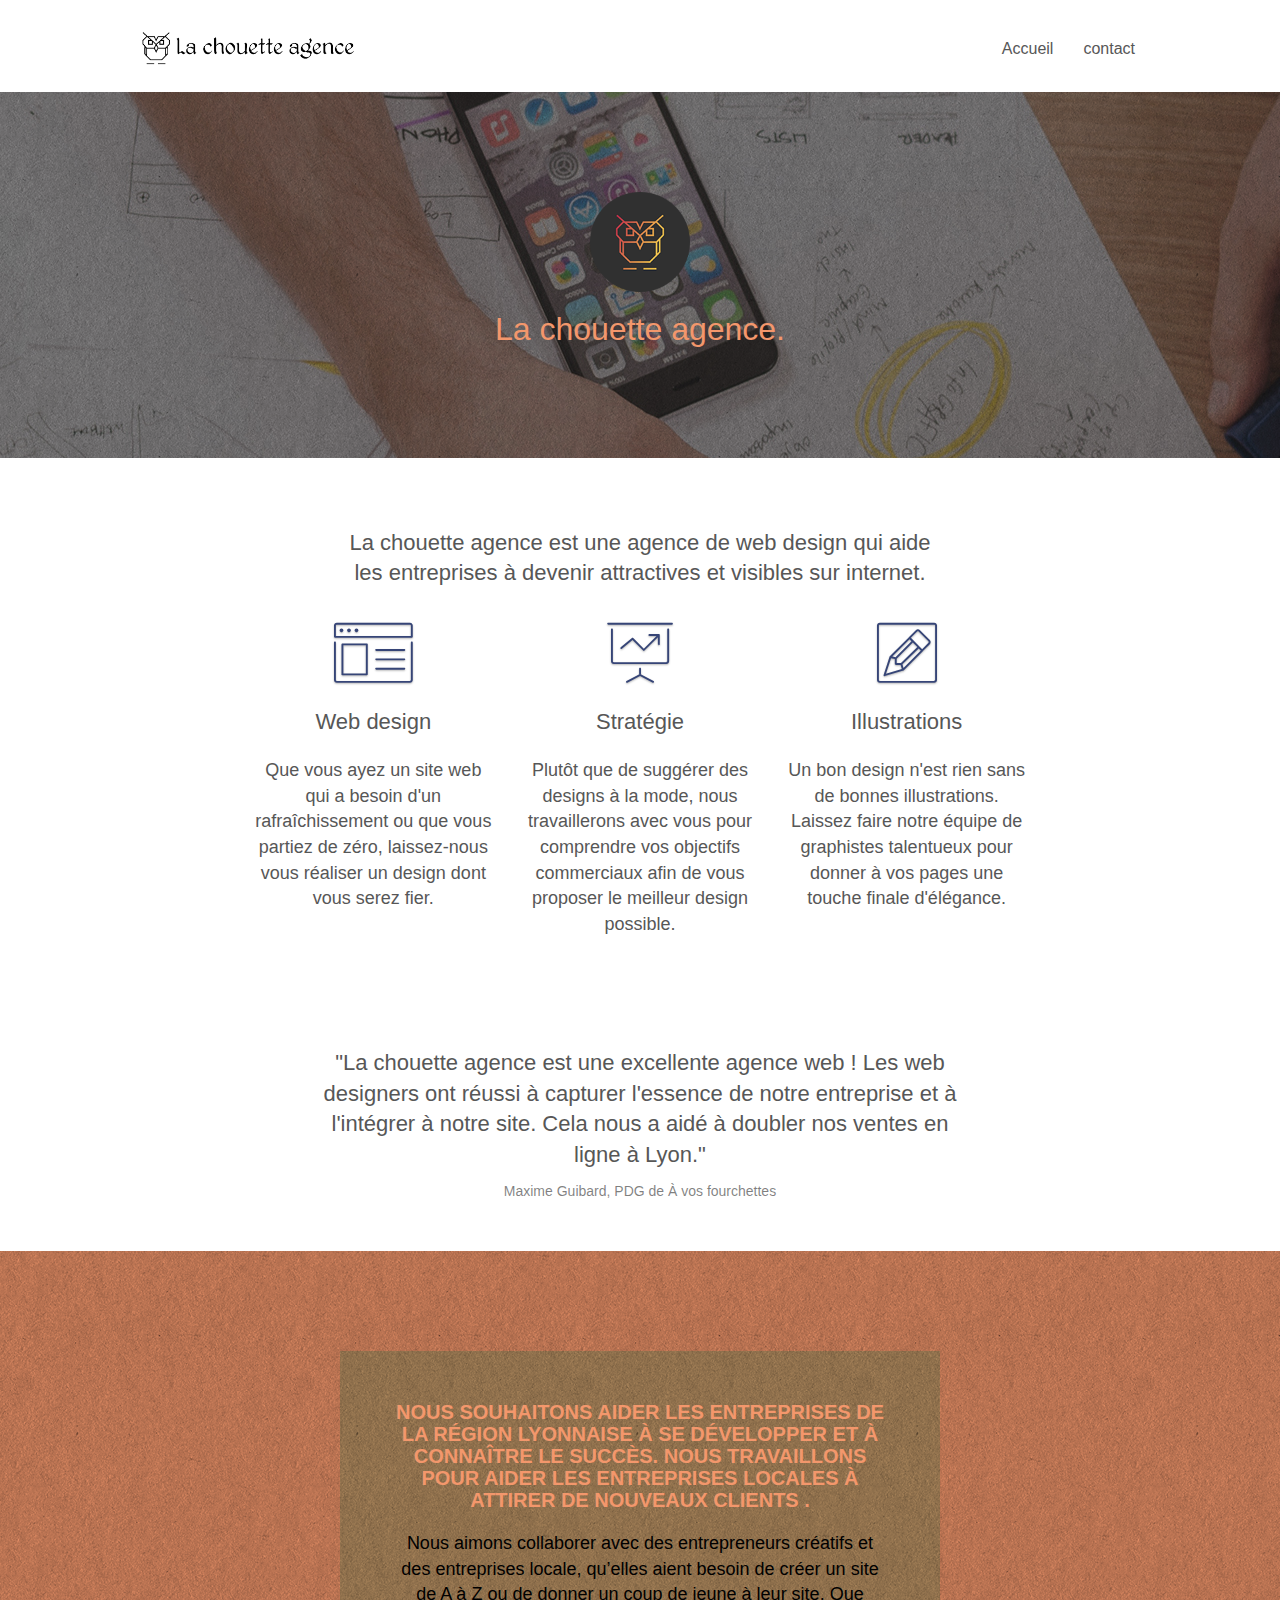
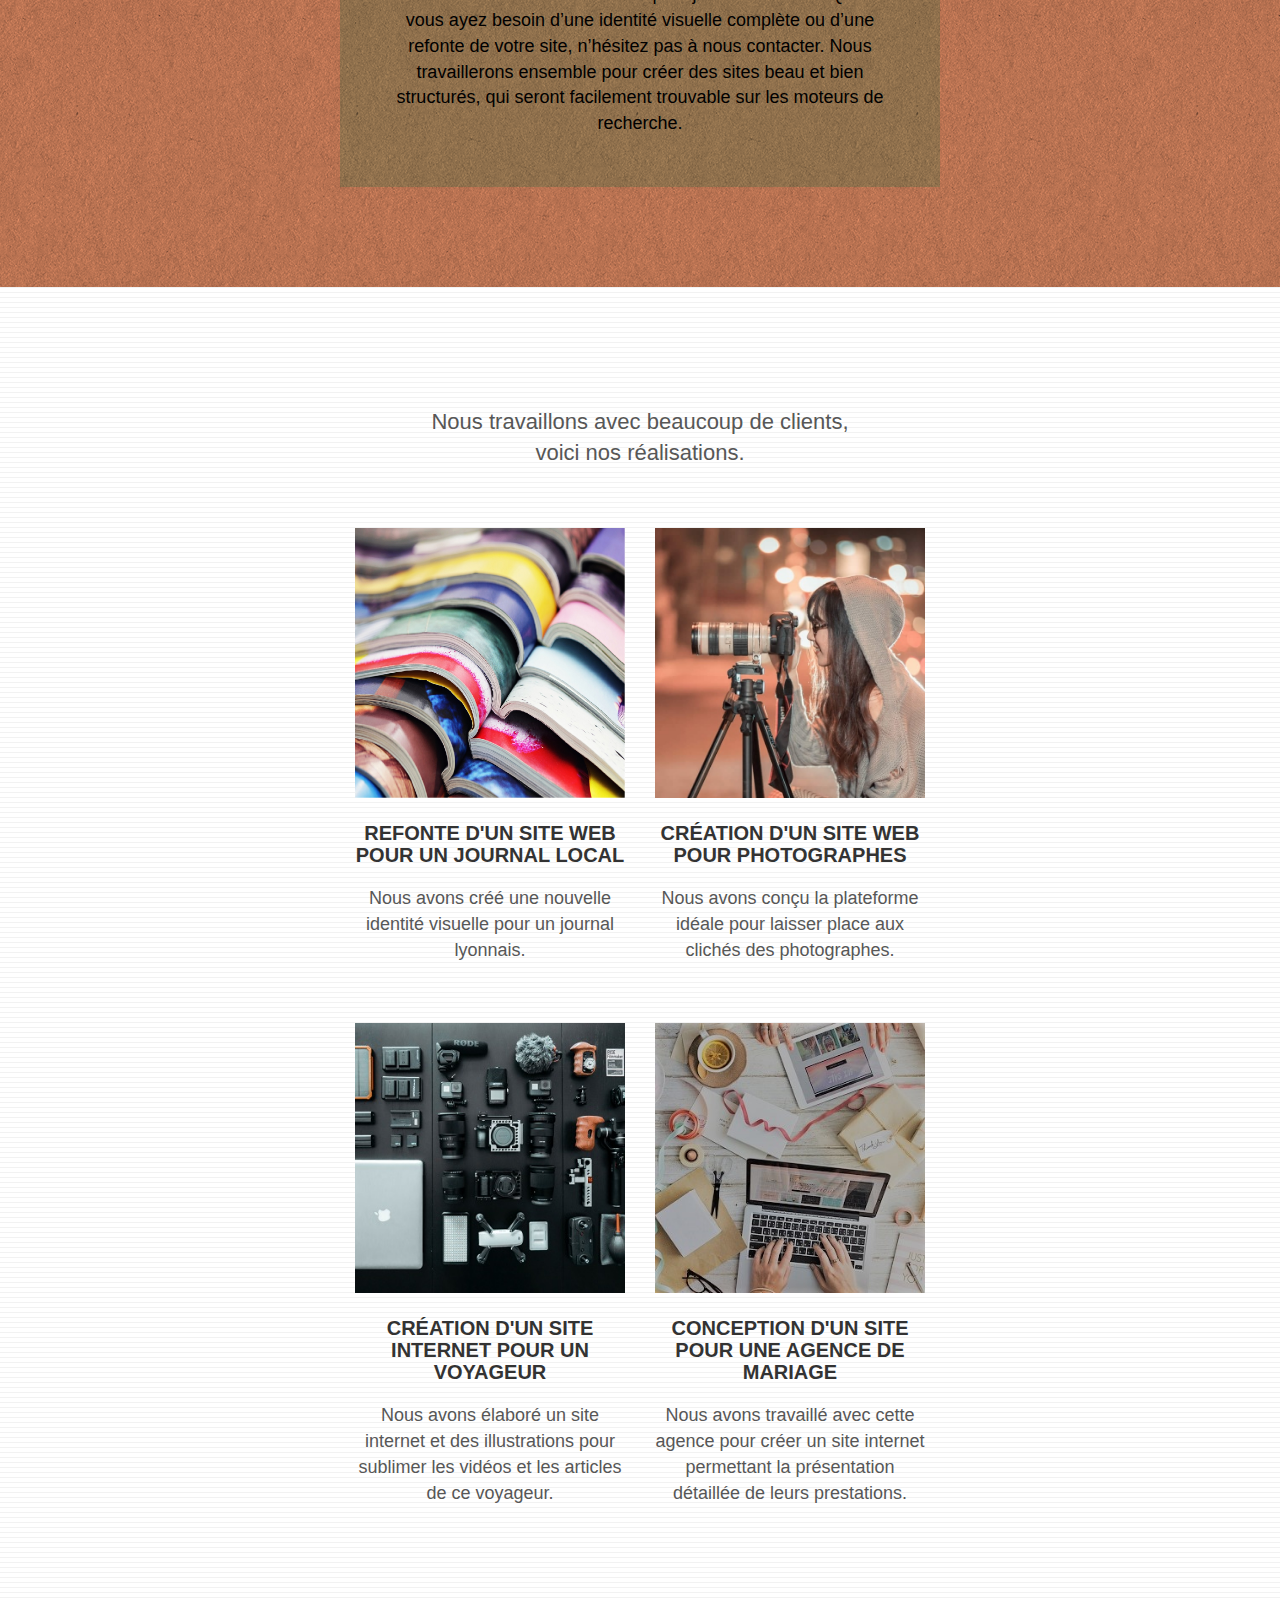
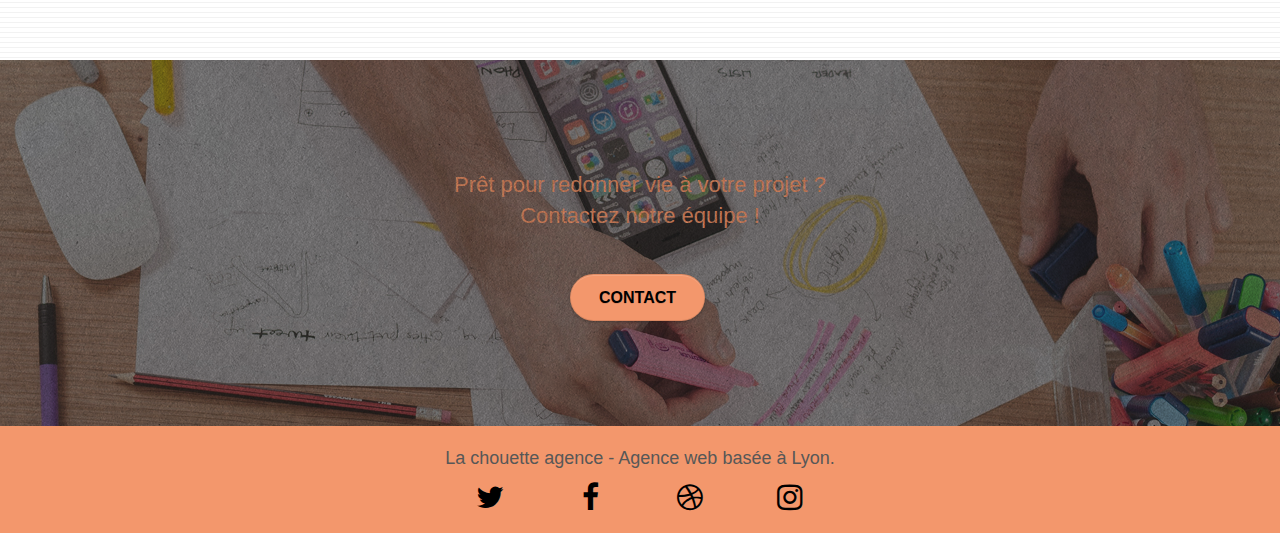
==== commit 54c7e945: "correction alt" ====
--- a/index.html
+++ b/index.html
@@ -2,7 +2,7 @@
 <html lang="fr">
 	<head>
 		<meta charset="utf-8">
-		<meta name="description" content="La chouette agence est une agence de web design localisé à Paris qui aide les entreprises à devenir attractives et visibles sur internet">
+		<meta name="description" content="La chouette agence est une agence de web design localisé à Lyon qui aide les entreprises à devenir attractives et visibles sur internet">
 		<meta name="viewport" content="width=device-width, initial-scale=1.0, viewport-fit=cover">
 		<link rel="shortcut icon" type="image/png" href="favicon.jpg">  
 		<link rel="stylesheet" type="text/css" href="./css/bootstrap.css">
@@ -26,9 +26,7 @@
 				<div class="container bloc-sm">
 					<nav class="navbar row">
 						<div class="navbar-header">
-							<div class="keywords" style="color:#cccccc;font-size:1px;">Agence web à paris, stratégie web, web design, illustrations, design de site web, site web, web, internet, site internet, site</div>
 							<a class="navbar-brand" href="index.html"><img src="img/la-chouette-agence.png" alt="paris web design logo agence web meilleure agence" height="40" /></a>
-							<div class="keywords" style="color:#cccccc;font-size:1px;">Agence web à paris, stratégie web, web design, illustrations, design de site web, site web, web, internet, site internet, site</div>
 							<button id="nav-toggle" type="button" class="ui-navbar-toggle navbar-toggle" data-toggle="collapse" data-target=".navbar-1">
 								<span class="sr-only">Toggle navigation</span><span class="icon-bar"></span><span class="icon-bar"></span><span class="icon-bar"></span>
 							</button>
@@ -41,7 +39,7 @@
 								<li>
 								</li>
 								<li>
-									<a href="page2.html">contact &gt;</a>
+									<a href="contact.html">contact</a>
 								</li>
 							</ul>
 						</div>
@@ -54,13 +52,10 @@
 				<div class="container bloc-lg">
 					<div class="row tight-width-whitespace">
 						<div class="col-sm-12 background-present">
-							<img src="img/logo.png" class="center-block image-resize-mode" width="100" alt="La chouette agence, agence web paris, création logo paris" />
+							<img src="img/logo.png" class="center-block image-resize-mode" width="100" alt="logo la chouette agence" />
 							<h1 class="text-center hero-bloc-text tc-white ">
 								La chouette agence.
 							</h1>
-							<div class="text-center">
-								<a href="page2.html" class="btn btn-lg btn-clean btn-rd cta-hero btn-atomic-tangerine" id="cta-hero">Contact</a>
-							</div>
 						</div>
 					</div>
 				</div>
@@ -71,7 +66,7 @@
 				<div class="container bloc-md">
 					<div class="row">
 						<div class="col-sm-12 text-center">
-							<img alt="agence web, agence web paris, web design paris, stratégie web" src="img/title.png" />
+							<h2>La chouette agence est une agence de web design qui aide<br/>les entreprises à devenir attractives et visibles sur internet.</h2>
 						</div>
 					</div>
 					<div class="row voffset-lg med-width-whitespace">
@@ -83,7 +78,7 @@
 								Web design
 							</h2>
 							<p class="text-center ">
-								Que vous ayez un site web qui a besoin d&rsquo;un rafraîchissement ou que vous partiez de zéro, laissez-nous vous réaliser un design dont vous serez fier.
+								Que vous ayez un site web qui a besoin d'un rafraîchissement ou que vous partiez de zéro, laissez-nous vous réaliser un design dont vous serez fier.
 							</p>
 						</div>
 						<div class="col-sm-4">
@@ -91,7 +86,7 @@
 								<span class="et-icon-presentation sm-shadow icon-dark-slate-blue icons icon-lg"></span>
 							</div>
 							<h2 class="mg-md text-center">
-								&nbsp;Stratégie
+								Stratégie
 							</h2>
 							<p class="text-center ">
 								Plutôt que de suggérer des designs à la mode, nous travaillerons avec vous pour comprendre vos objectifs commerciaux afin de vous proposer le meilleur design possible.<br>
@@ -111,8 +106,8 @@
 					</div>
 					<div class="row voffset-lg voffset">
 						<div class="col-xs-12 col-md-8 col-md-offset-2 text-center">
-							<img alt="agence web, agence web paris, web design paris, stratégie web" src="img/citation.png" />
-
+							<h2>"La chouette agence est une excellente agence web ! Les web designers ont réussi à capturer l'essence de notre entreprise et à l'intégrer à notre site. Cela nous a aidé à doubler nos ventes en ligne à Lyon."</h2>
+							<span>Maxime Guibard, PDG de À vos fourchettes</span>
 						</div>
 					</div>
 				</div>
@@ -127,7 +122,7 @@
 								Nous souhaitons aider les entreprises de la région Lyonnaise à se développer et à connaître le succès. Nous travaillons pour aider les entreprises locales à attirer de nouveaux clients .<br>
 							</h3>
 							<p class="text-center white">
-								Nous aimons collaborer avec des entrepreneurs créatifs et des entreprises locale, qu’elles aient besoin de créer un site de A à Z ou de donner un coup de jeune à leur site. Que vous ayez besoin d’une identité visuelle complète ou d’une refonte de votre site, n’hésitez pas à nous contacter. Nous travaillerons ensemble pour créer des sites beau et bien structurés, qui seront facilement trouvable sur les moteurs de recherche. <br><br><a class="ltc-white bold-link" href="page2.html">Contactez notre équipe</a><br>
+								Nous aimons collaborer avec des entrepreneurs créatifs et des entreprises locale, qu’elles aient besoin de créer un site de A à Z ou de donner un coup de jeune à leur site. Que vous ayez besoin d’une identité visuelle complète ou d’une refonte de votre site, n’hésitez pas à nous contacter. Nous travaillerons ensemble pour créer des sites beau et bien structurés, qui seront facilement trouvable sur les moteurs de recherche.
 							</p>
 						</div>
 					</div>
@@ -139,12 +134,12 @@
 				<div class="container bloc-lg">
 					<div class="row">
 						<div class="col-sm-12 text-center">
-							<img alt="agence web, agence web paris, web design paris, stratégie web" src="img/title2.png" />
+							<h2>Nous travaillons avec beaucoup de clients,<br/>voici nos réalisations.</h2>
 						</div>
 					</div>
 					<div class="row tight-width-whitespace portfolio-row">
 						<div class="col-sm-6">
-							<a href="#" data-lightbox="img/1.jpg" data-gallery-id="gallery-1" data-caption="Refonte d'un site web pour un journal local" data-frame="snapshot-lb"><img src="img/1.jpg" alt="paris web design logo agence web meilleure agence et refonte site web journal" class="img-responsive portfolio-thumb" /></a>
+							<a href="#" data-lightbox="img/1.jpg" data-gallery-id="gallery-1" data-caption="Refonte d'un site web pour un journal local" data-frame="snapshot-lb"><img src="img/1.jpg" alt="refonte site web journal" class="img-responsive portfolio-thumb" /></a>
 							<h3 class="mg-md text-center">
 								Refonte d'un site web pour un journal local
 							</h3>
@@ -153,7 +148,7 @@
 							</p>
 						</div>
 						<div class="col-sm-6">
-							<a href="#" data-lightbox="img/2.jpg" data-gallery-id="gallery-1" data-caption="Création d'un site web pour photographes" data-frame="snapshot-lb"><img src="img/2.jpg" class="img-responsive portfolio-thumb" alt="paris web design logo agence web meilleure agence, Création d'un site web pour photographes" /></a>
+							<a href="#" data-lightbox="img/2.jpg" data-gallery-id="gallery-1" data-caption="Création d'un site web pour photographes" data-frame="snapshot-lb"><img src="img/2.jpg" class="img-responsive portfolio-thumb" alt="Création d'un site web pour photographes" /></a>
 							<h3 class="mg-md text-center">
 								Création d'un site web pour photographes
 							</h3>
@@ -164,7 +159,7 @@
 					</div>
 					<div class="row tight-width-whitespace portfolio-row">
 						<div class="col-sm-6">
-							<a href="#" data-lightbox="img/3.bmp" data-gallery-id="gallery-1" data-caption="Création d'un site internet pour un voyageur" data-frame="snapshot-lb"><img src="img/3.bmp" class="img-responsive portfolio-thumb" alt="paris web design logo agence web meilleure agence, Création d'un site web pour voyageur"/></a>
+							<a href="#" data-lightbox="img/3.bmp" data-gallery-id="gallery-1" data-caption="Création d'un site internet pour un voyageur" data-frame="snapshot-lb"><img src="img/3.bmp" class="img-responsive portfolio-thumb" alt="Création d'un site web pour voyageur"/></a>
 							<h3 class="mg-md text-center">
 								Création d'un site internet pour un voyageur
 							</h3>
@@ -173,7 +168,7 @@
 							</p>
 						</div>
 						<div class="col-sm-6">
-							<a href="#" data-lightbox="img/4.bmp" data-gallery-id="gallery-1" data-caption="Conception d'un site pour une agence de mariage" data-frame="snapshot-lb"><img src="img/4.bmp" class="img-responsive portfolio-thumb" alt="paris web design logo agence web meilleure agence, Création d'un site web pour agence de mariage" /></a>
+							<a href="#" data-lightbox="img/4.bmp" data-gallery-id="gallery-1" data-caption="Conception d'un site pour une agence de mariage" data-frame="snapshot-lb"><img src="img/4.bmp" class="img-responsive portfolio-thumb" alt="Création d'un site web pour agence de mariage" /></a>
 							<h3 class="mg-md text-center">
 								Conception d'un site pour une agence de mariage
 							</h3>
@@ -189,7 +184,7 @@
 			<div class="bloc bgc-dark-slate-blue bg-banniere d-bloc bloc-bg-texture texture-paper" id="bloc-5-cta">
 				<div class="container bloc-lg">
 					<div class="row">
-						<h2 class="mg-md text-center tc-white">
+						<h2 class="mg-md text-center tc-white titlecolor">
 							Prêt pour redonner vie à votre projet ?<br>Contactez notre équipe !
 						</h2>
 						<div class="col-sm-12 text-center">
@@ -204,77 +199,35 @@
 				<div class="container bloc-sm">
 					<div class="row">
 						<div class="col-sm-12">
-							<p class="text-center white">
+							<p class="text-center black--">
 								La chouette agence - Agence web basée à Lyon.<br>
 							</p>
 							<div class="row row-no-gutters social">
 								<div class="col-sm-3">
 									<div class="text-center">
-										<a class="social" href="index.html"><span class="fa fa-twitter icon-md"></span></a>
-									</div>
-								</div>
-								<div class="col-sm-3">
-									<div class="text-center">
-										<a class="social" href="index.html"><span class="fa fa-facebook icon-md"></span></a>
-									</div>
-								</div>
-								<div class="col-sm-3">
-									<div class="text-center">
-										<a class="social" href="index.html"><span class="fa fa-dribbble icon-md"></span></a>
-									</div>
-								</div>
-								<div class="col-sm-3">
-									<div class="text-center">
-										<a class="social" href="index.html"><span class="fa fa-instagram icon-md"></span></a>
-									</div>
-								</div>
-								<div class="keywords" style="color:#F3976C;">Agence web à paris, stratégie web, web design, illustrations, design de site web, site web, web, internet, site internet, site</div>
-							</div>
-							<div class="row">
-								<div class="col-sm-4">
-									Partenaires
-										<ul>
-											<li><a href="voiture.com">voiture.com</a></li>
-											<li><a href="pizza.com">pizza.com</a></li>
-											<li><a href="matoiture.com">matoiture.com</a></li>
-											<li><a href="immobilierseo.com">immobilierseo.com</a></li>
-										</ul>		
-								</div>
-								<div class="col-sm-4">
-									Annuaires liste 1
-									<ul>
-										<li><a href="annuaireagence.com">annuaireagence.com</a></li>
-										<li><a href="annuaireseo.com">annuaireseo.com</a></li>
-										<li><a href="annuairemarketing.com">annuairemarketing.com</a></li>
-										<li><a href="123seoture.com">123seo.com</a></li>
-										<li><a href="123site.com">123site.com</a></li>
-										<li><a href="annuairewordpress.com">annuairewordpress.com</a></li>
-										<li><a href="listeagence.com">listeagence.com</a></li>
-										<li><a href="meilleuresagencesparis.com">meilleuresagencesparis.com</a></li>
-										<li><a href="listeseo.com">listeseo.com</a></li>
-									</ul>
-								</div>
-								<div class="col-sm-4">
-									Annuaires liste 2
-									<ul>
-										<li><a href="betterseo.com">betterseo.com</a></li>
-										<li><a href="ameliorerseo.com">ameliorerseo.com</a></li>
-										<li><a href="seojuicelien.com">seojuicelien.com</a></li>
-										<li><a href="meilleursliens.com">meilleursliens.com</a></li>
-										<li><a href="liensagogo.com">liensagogo.com</a></li>
-										<li><a href="backlink.com">backlink.com</a></li>
-										<li><a href="linkjuiceannuaire.com">linkjuiceannuaire.com</a></li>
-										<li><a href="remontersurgoogle.com">remontersurgoogle.com</a></li>
-										<li><a href="vraiseofiable.com">vraiseofiable.com</a></li>
-									</ul>
-								</div>
-							</div>
-						</div>
-					</div>
-				</div>
-			</div>
-		<!-- Footer - bloc-8 END -->
+										<a class="social" href="https://twitter.com/" title="lien-twitter"><span class="fa fa-twitter icon-md"></span></a>
+									</div>
+								</div>
+								<div class="col-sm-3">
+									<div class="text-center">
+										<a class="social" href="https://www.facebook.com/" title="lien-facebook"><span class="fa fa-facebook icon-md"></span></a>
+									</div>
+								</div>
+								<div class="col-sm-3">
+									<div class="text-center">
+										<a class="social" href="#" title="lien-site"><span class="fa fa-dribbble icon-md"></span></a>
+									</div>
+								</div>
+								<div class="col-sm-3">
+									<div class="text-center">
+										<a class="social" href="https://www.instagram.com/" title="lien-instagram"><span class="fa fa-instagram icon-md"></span></a>
+									</div>
+								</div>
+							</div>
+						</div>
+					</div>
+				</div>
+			</div>
 		</div>
-	<!-- Principal conteneur END -->
 	</body>
 </html>
--- a/style.css
+++ b/style.css
@@ -133,7 +133,7 @@
 .d-bloc h5 a,
 .d-bloc h6 a,
 .d-bloc p a {
-    color: rgba(255, 255, 255, .6);
+    color: black
 }
 
 .d-bloc .a-btn:hover,
@@ -150,7 +150,7 @@
 .d-bloc h5 a:hover,
 .d-bloc h6 a:hover,
 .d-bloc p a:hover {
-    color: rgba(255, 255, 255, 1);
+    color: white
 }
 
 .d-bloc .navbar-toggle .icon-bar {
@@ -736,7 +736,7 @@
 }
 
 .white {
-    color: #FFFFFF!important;
+    color: black!important;
 }
 
 .portfolio-thumb {
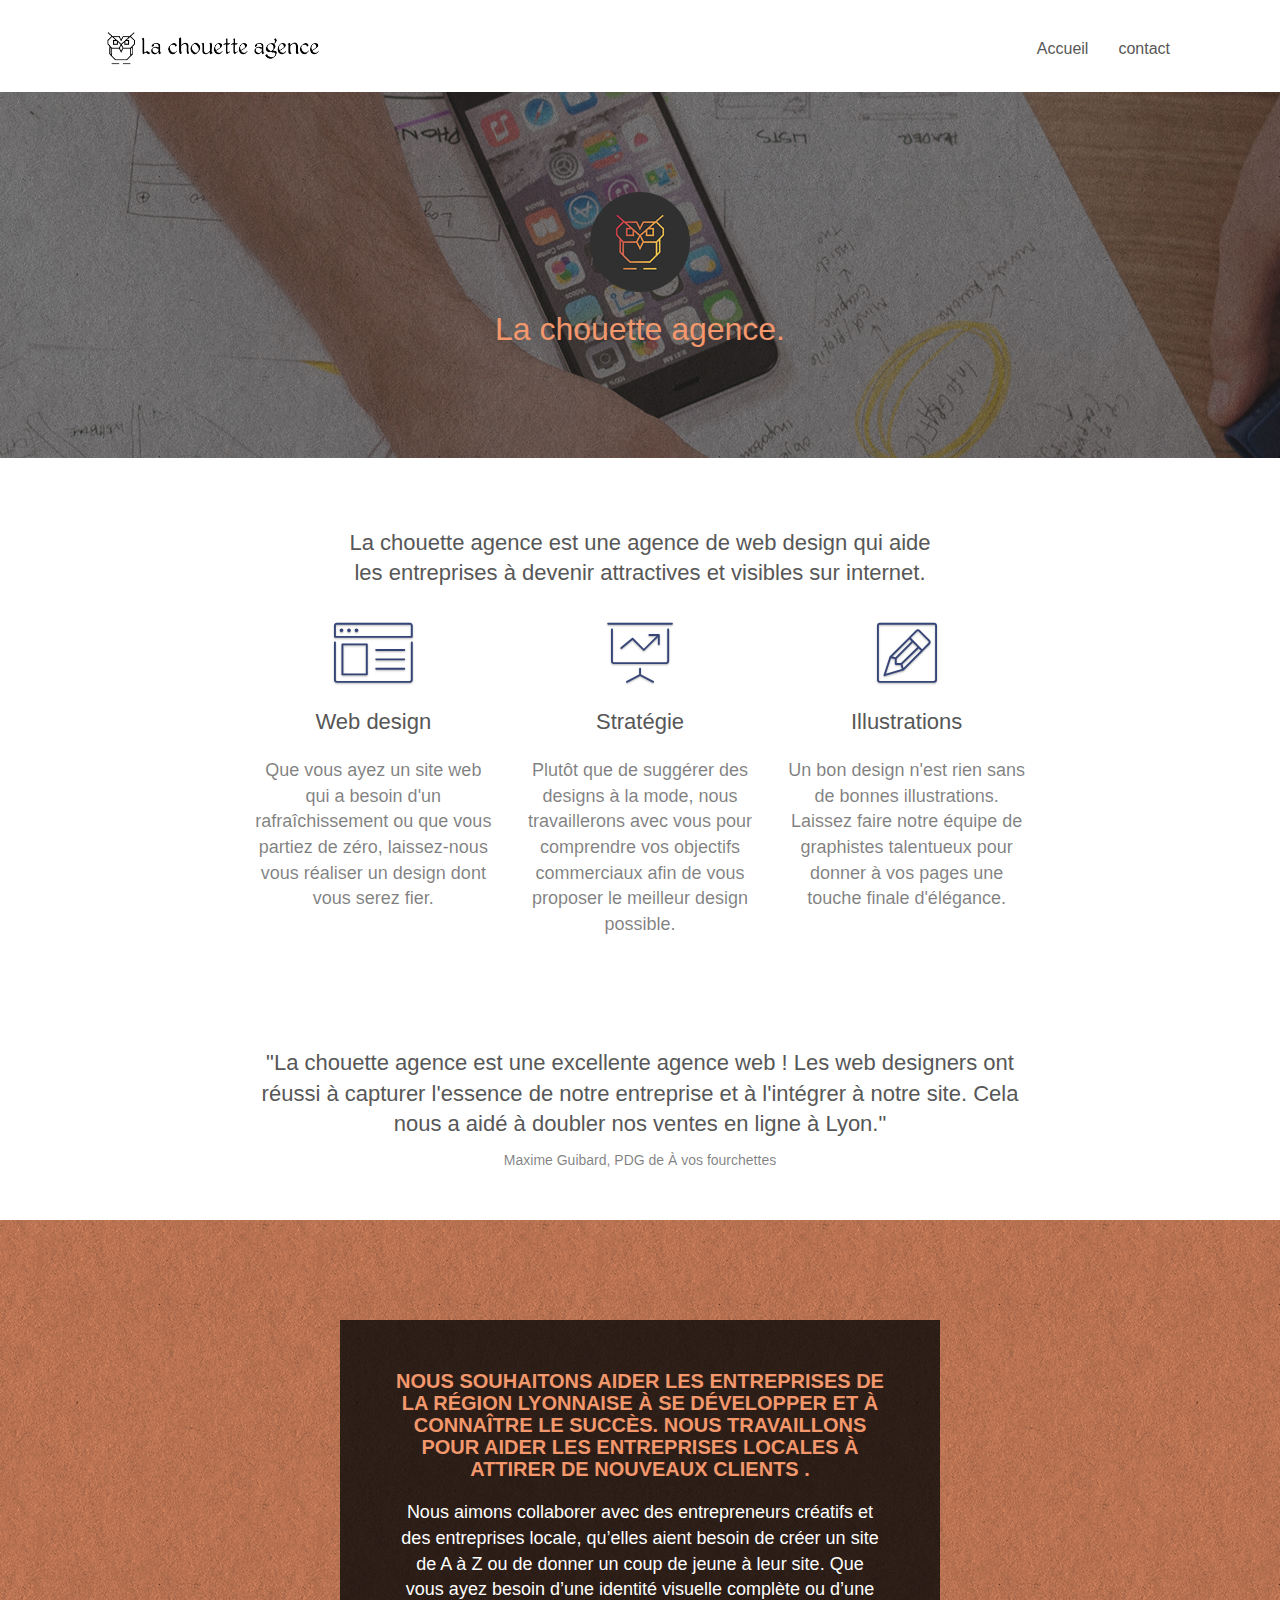
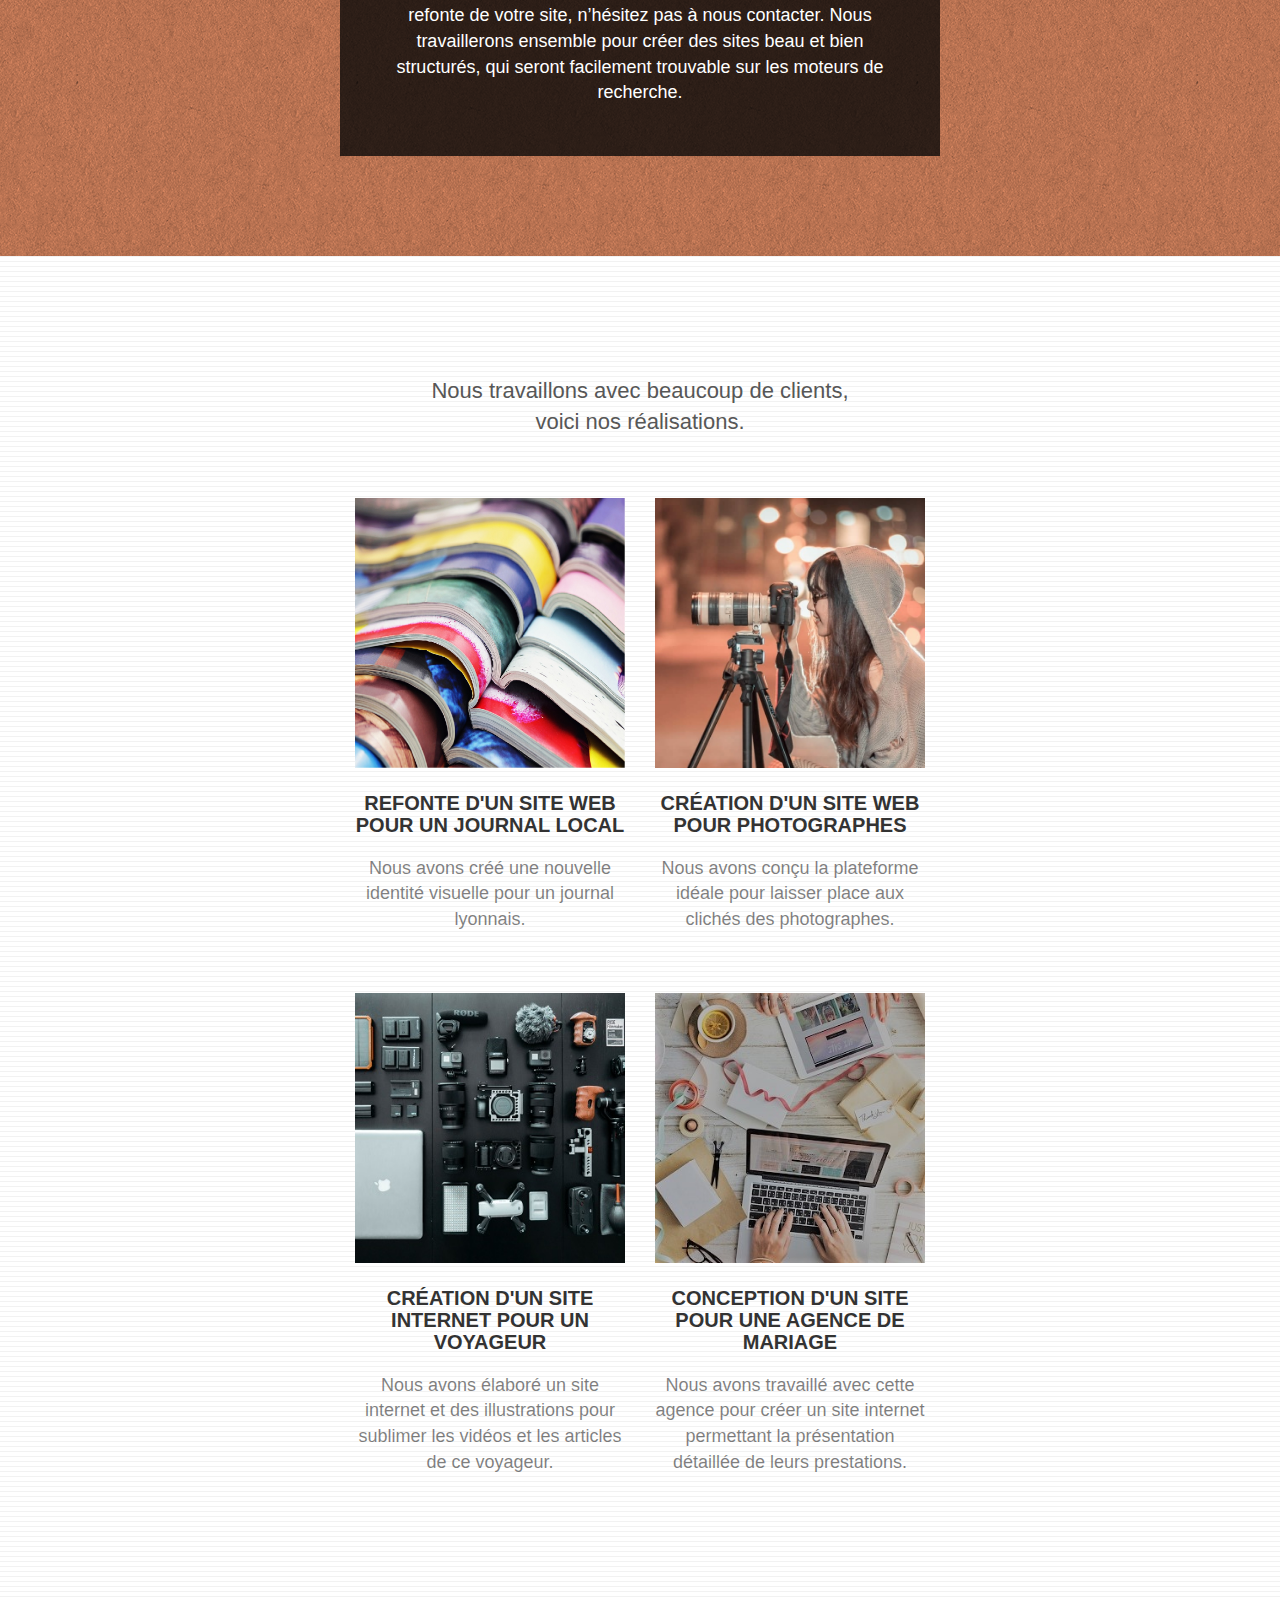
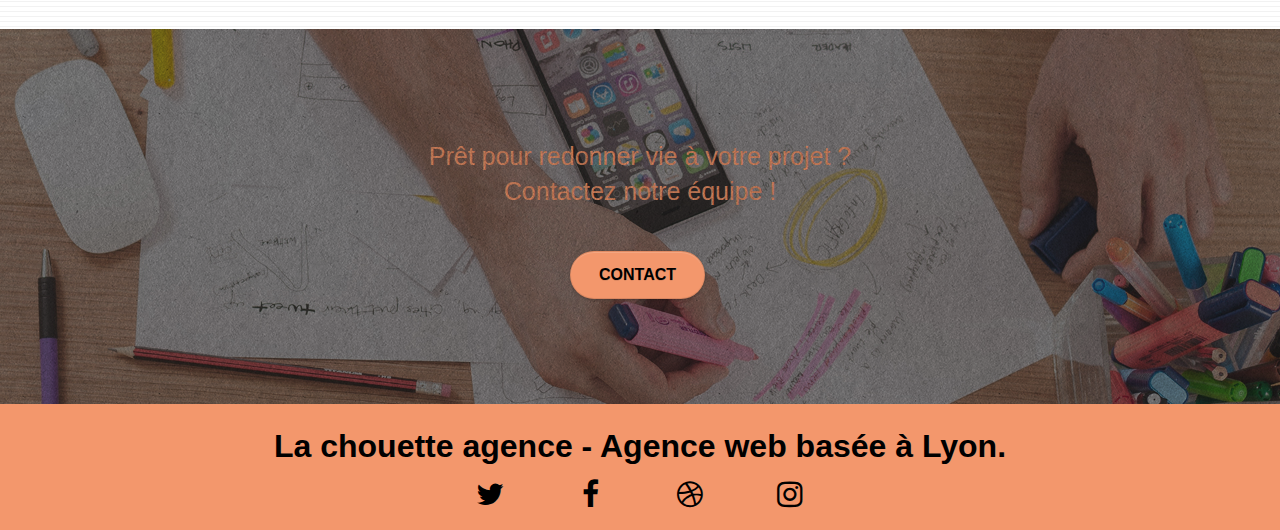
==== commit a244e68f: "correction html et css" ====
--- a/index.html
+++ b/index.html
@@ -1,6 +1,7 @@
 <!doctype html>
 <html lang="fr">
 	<head>
+		<title>La chouette agence</title>
 		<meta charset="utf-8">
 		<meta name="description" content="La chouette agence est une agence de web design localisé à Lyon qui aide les entreprises à devenir attractives et visibles sur internet">
 		<meta name="viewport" content="width=device-width, initial-scale=1.0, viewport-fit=cover">
@@ -14,7 +15,7 @@
 		<script src="./js/blocs.js"></script>
 		<script src="./js/jquery.touchSwipe.js" defer></script>
 		<script src="./js/gmaps.js"></script>
-		<title>La chouette agence</title>
+		
 	<!-- Analytics -->
 	<!-- Analytics END -->
 	</head>
@@ -22,14 +23,10 @@
 		<!-- Principal conteneur -->
 		<div class="page-container">
 			<!-- bloc-0 -->
-			<div class="bloc bgc-white l-bloc " id="bloc-0">
 				<div class="container bloc-sm">
 					<nav class="navbar row">
 						<div class="navbar-header">
-							<a class="navbar-brand" href="index.html"><img src="img/la-chouette-agence.png" alt="paris web design logo agence web meilleure agence" height="40" /></a>
-							<button id="nav-toggle" type="button" class="ui-navbar-toggle navbar-toggle" data-toggle="collapse" data-target=".navbar-1">
-								<span class="sr-only">Toggle navigation</span><span class="icon-bar"></span><span class="icon-bar"></span><span class="icon-bar"></span>
-							</button>
+							<a class="navbar-brand" href="index.html"><img src="img/la-chouette-agence.png" alt="logo et marque la chouette agence" height="40" /></a>
 						</div>
 						<div class="collapse navbar-collapse navbar-1 special-dropdown-nav">
 							<ul class="site-navigation nav navbar-nav">
@@ -45,7 +42,6 @@
 						</div>
 					</nav>
 				</div>
-			</div>
 			<!-- bloc-0 END -->
 			<!-- bloc-1-presentation -->
 			<div class="bloc bgc-dark-slate-blue bg-banniere d-bloc bg-t-edge bloc-bg-texture texture-paper b-parallax" id="bloc-1-hero">
--- a/style.css
+++ b/style.css
@@ -28,7 +28,6 @@
 }
 
 .bloc {
-    width: 100%;
     clear: both;
     background: 50% 50% no-repeat;
     padding: 0 50px;
@@ -118,7 +117,9 @@
 .d-bloc .divider-h span {
     border-color: rgba(255, 255, 255, .2);
 }
-
+a{
+    text-decoration: none;
+}
 .d-bloc .a-btn,
 .d-bloc .navbar a,
 .d-bloc .navbar-brand,
@@ -135,7 +136,34 @@
 .d-bloc p a {
     color: black
 }
-
+.navbar2{
+    display: flex;
+    width: 100%;
+    justify-content: space-around;
+}
+.nav-bar2{
+    display: flex;
+}
+.reglage-li-nav{
+    padding-left: 30px;
+    padding-right: 30px;
+    text-decoration: none;
+    list-style-type: none;
+}
+.foot-div{
+    display: flex;
+    flex-direction: column;
+}
+.div-foot{
+    display: flex;
+    justify-content: center;
+}
+.social2{
+    padding-left: 10px;
+}
+.sizeicone{
+    font-size: 40px;
+}
 .d-bloc .a-btn:hover,
 .d-bloc .navbar a:hover,
 .d-bloc .navbar-brand:hover,
@@ -559,7 +587,17 @@
     -webkit-animation-fill-mode: none;
     animation-fill-mode: none;
 }
-
+.text-center2{
+    text-align: center;
+    color: black;
+}
+.text-center2 h1{
+    font-size: 32px;
+    font-weight: 700;
+}
+.text-center2 p{
+    font-size: 24px;
+}
 #lightbox-modal {
     display: flex;
     align-items: center;
@@ -639,13 +677,15 @@
     background: none;
 }
 
-h1,
+h1{
+    font-family: "helvetica";
+    color: black;
+}
 h2,
 h3,
 h4,
 h5,
 h6,
-p,
 label,
 .btn,
 a {
@@ -655,7 +695,7 @@
 }
 
 .container {
-    max-width: 1000px;
+    max-width: 2000px;
 }
 
 .hero-bloc-text {
@@ -722,10 +762,6 @@
     box-shadow: 0px 0px 0px #000000;
 }
 
-h1 {
-    color: #333333!important;
-}
-
 h4 {
     color: #333333!important;
 }
@@ -736,7 +772,7 @@
 }
 
 .white {
-    color: black!important;
+    color: white!important;
 }
 
 .portfolio-thumb {
@@ -753,7 +789,7 @@
 }
 
 .black-background {
-    background-color: rgba(165, 147, 99, 0.7);
+    background-color: rgba(12, 12, 12, 0.8);
     padding: 40px 40px 40px 40px;
 }
 
@@ -772,6 +808,8 @@
 
 .bgc-atomic-tangerine {
     background-color: #F3976C;
+    display: flex;
+    justify-content: center;
 }
 
 .tc-white {
@@ -879,7 +917,6 @@
     .bloc-group,
     .bloc-group .bloc {
         display: block;
-        width: 100%;
     }
     .bloc-fill-screen .fill-bloc-top-edge,
     .bloc-fill-screen .fill-bloc-bottom-edge {
@@ -1027,6 +1064,14 @@
         height: 320px;
     }
 }
+.titlecolor {
+    font-size: 25px;
+}
+.black--{
+    font-weight: 700;
+    color: black;
+    font-size: 32px;
+}
 
 @media (max-width: 400px) {
     .bloc {
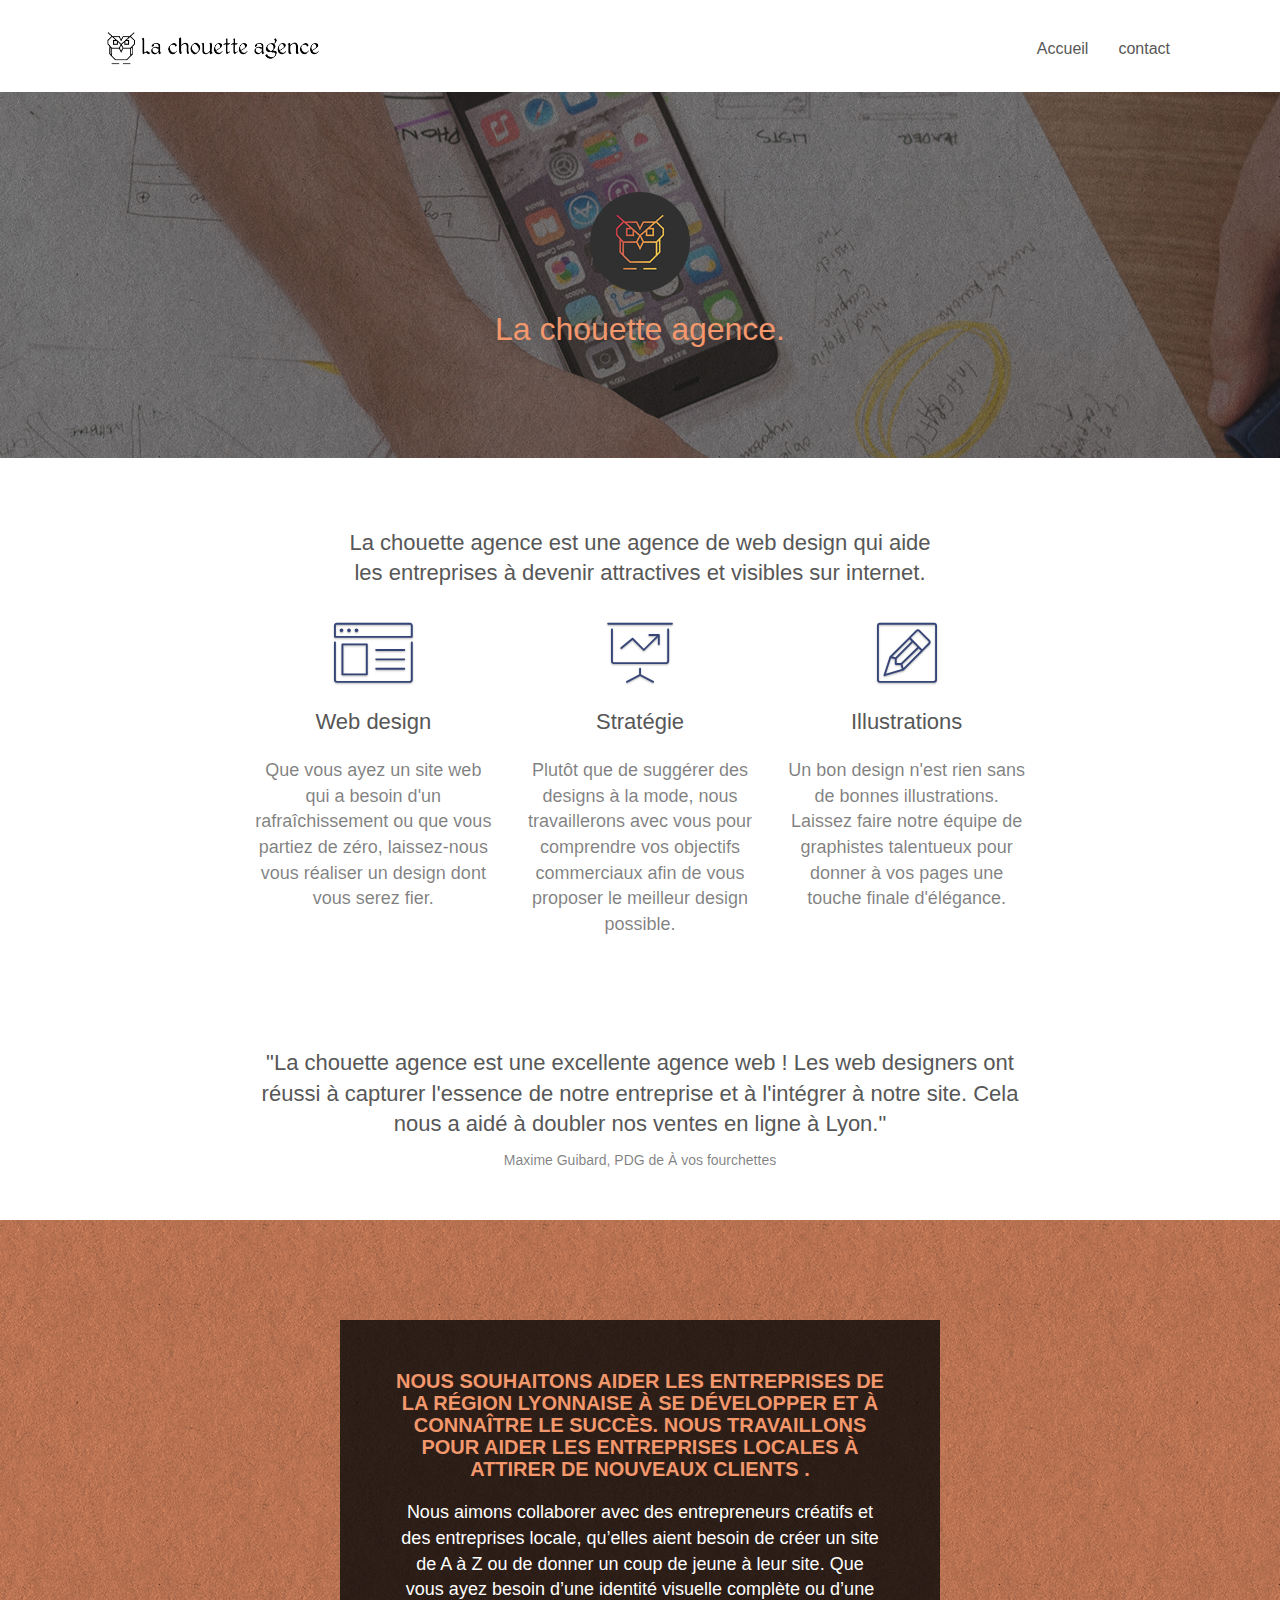
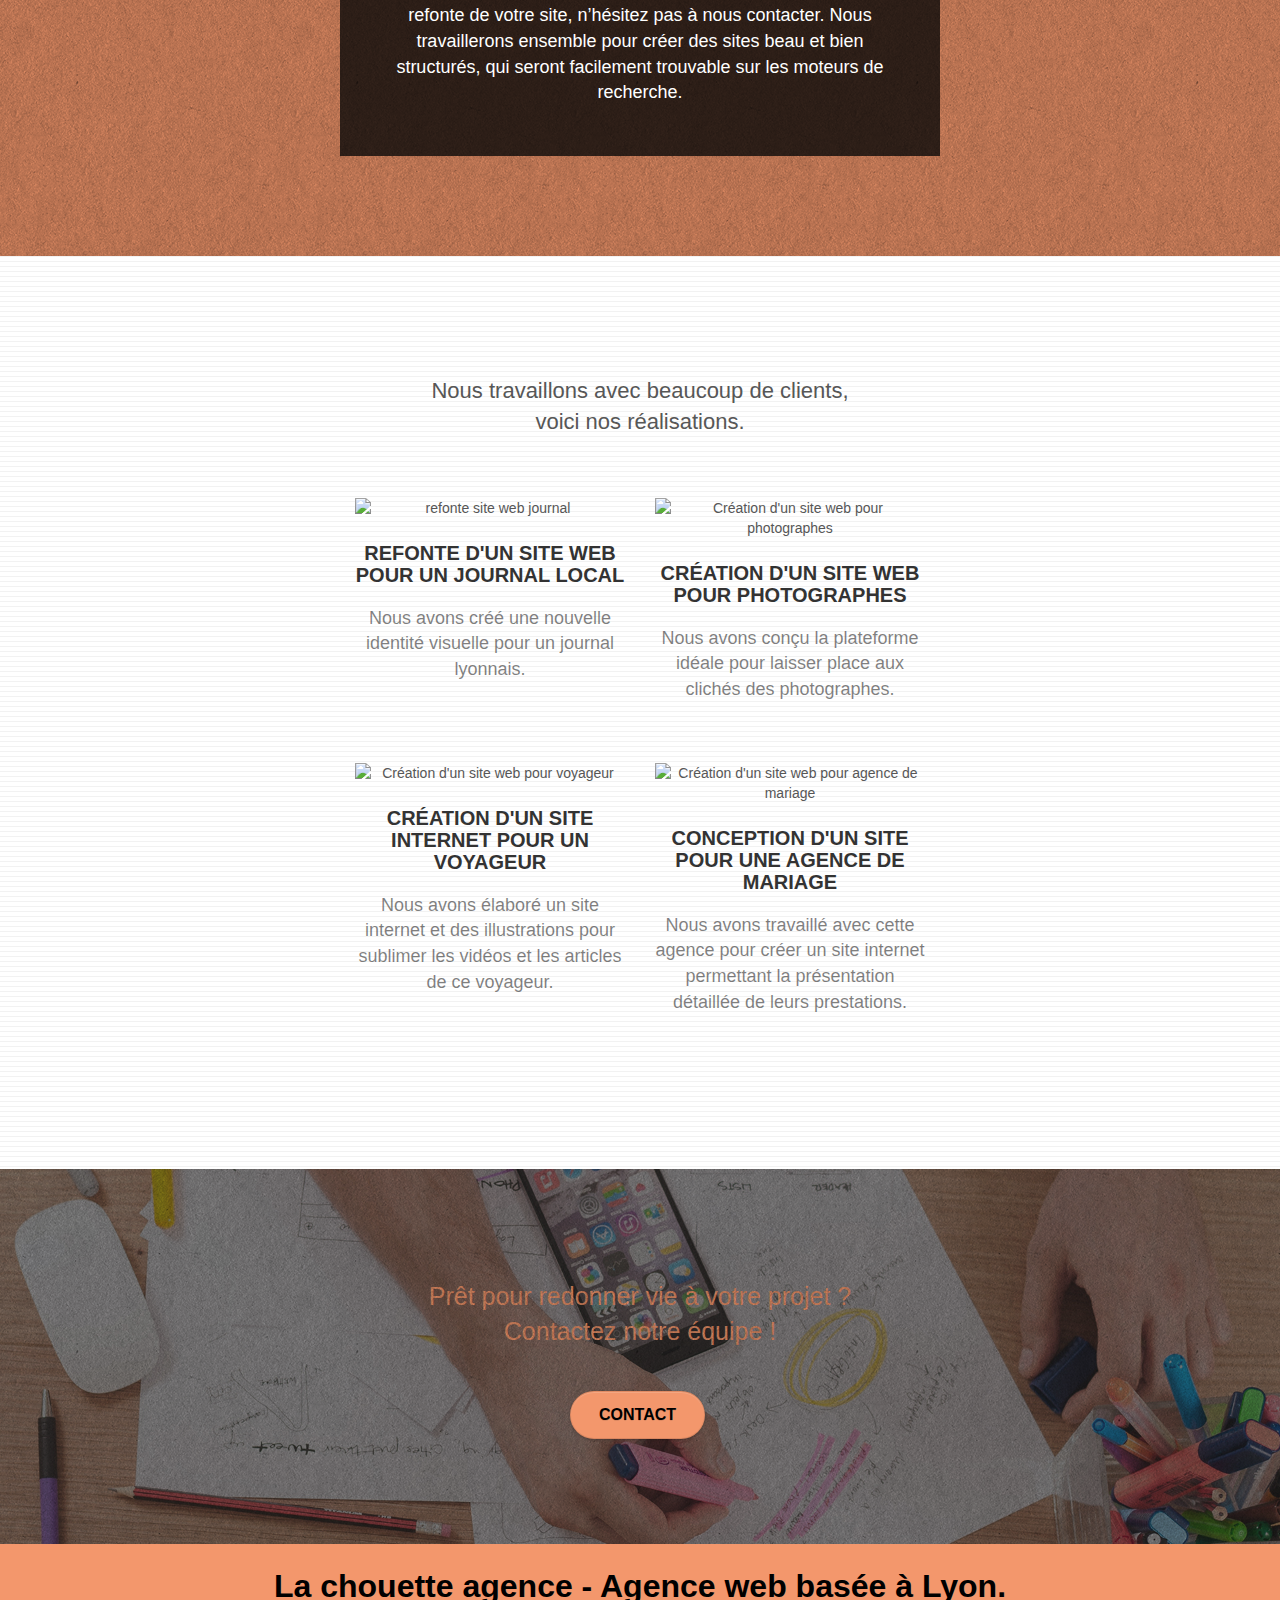
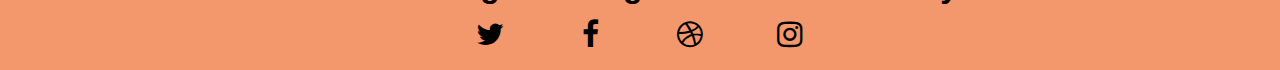
==== commit 6316b97a: "changement de resolution img" ====
--- a/index.html
+++ b/index.html
@@ -135,7 +135,7 @@
 					</div>
 					<div class="row tight-width-whitespace portfolio-row">
 						<div class="col-sm-6">
-							<a href="#" data-lightbox="img/1.jpg" data-gallery-id="gallery-1" data-caption="Refonte d'un site web pour un journal local" data-frame="snapshot-lb"><img src="img/1.jpg" alt="refonte site web journal" class="img-responsive portfolio-thumb" /></a>
+							<a href="#" data-lightbox="img/1.jpg" data-gallery-id="gallery-1" data-caption="Refonte d'un site web pour un journal local" data-frame="snapshot-lb"><img src="img/1.JPG" alt="refonte site web journal" class="img-responsive portfolio-thumb" /></a>
 							<h3 class="mg-md text-center">
 								Refonte d'un site web pour un journal local
 							</h3>
@@ -144,7 +144,7 @@
 							</p>
 						</div>
 						<div class="col-sm-6">
-							<a href="#" data-lightbox="img/2.jpg" data-gallery-id="gallery-1" data-caption="Création d'un site web pour photographes" data-frame="snapshot-lb"><img src="img/2.jpg" class="img-responsive portfolio-thumb" alt="Création d'un site web pour photographes" /></a>
+							<a href="#" data-lightbox="img/2.jpg" data-gallery-id="gallery-1" data-caption="Création d'un site web pour photographes" data-frame="snapshot-lb"><img src="img/2.JPG" class="img-responsive portfolio-thumb" alt="Création d'un site web pour photographes" /></a>
 							<h3 class="mg-md text-center">
 								Création d'un site web pour photographes
 							</h3>
@@ -155,7 +155,7 @@
 					</div>
 					<div class="row tight-width-whitespace portfolio-row">
 						<div class="col-sm-6">
-							<a href="#" data-lightbox="img/3.bmp" data-gallery-id="gallery-1" data-caption="Création d'un site internet pour un voyageur" data-frame="snapshot-lb"><img src="img/3.bmp" class="img-responsive portfolio-thumb" alt="Création d'un site web pour voyageur"/></a>
+							<a href="#" data-lightbox="img/3.bmp" data-gallery-id="gallery-1" data-caption="Création d'un site internet pour un voyageur" data-frame="snapshot-lb"><img src="img/3.JPG" class="img-responsive portfolio-thumb" alt="Création d'un site web pour voyageur"/></a>
 							<h3 class="mg-md text-center">
 								Création d'un site internet pour un voyageur
 							</h3>
@@ -164,7 +164,7 @@
 							</p>
 						</div>
 						<div class="col-sm-6">
-							<a href="#" data-lightbox="img/4.bmp" data-gallery-id="gallery-1" data-caption="Conception d'un site pour une agence de mariage" data-frame="snapshot-lb"><img src="img/4.bmp" class="img-responsive portfolio-thumb" alt="Création d'un site web pour agence de mariage" /></a>
+							<a href="#" data-lightbox="img/4.bmp" data-gallery-id="gallery-1" data-caption="Conception d'un site pour une agence de mariage" data-frame="snapshot-lb"><img src="img/4.JPG" class="img-responsive portfolio-thumb" alt="Création d'un site web pour agence de mariage" /></a>
 							<h3 class="mg-md text-center">
 								Conception d'un site pour une agence de mariage
 							</h3>
@@ -184,7 +184,7 @@
 							Prêt pour redonner vie à votre projet ?<br>Contactez notre équipe !
 						</h2>
 						<div class="col-sm-12 text-center">
-							<a href="page2.html" class="btn btn-atomic-tangerine btn-clean btn-rd btn-lg cta-hero">Contact</a>
+							<a href="#" class="btn btn-atomic-tangerine btn-clean btn-rd btn-lg cta-hero">Contact</a>
 						</div>
 					</div>
 				</div>
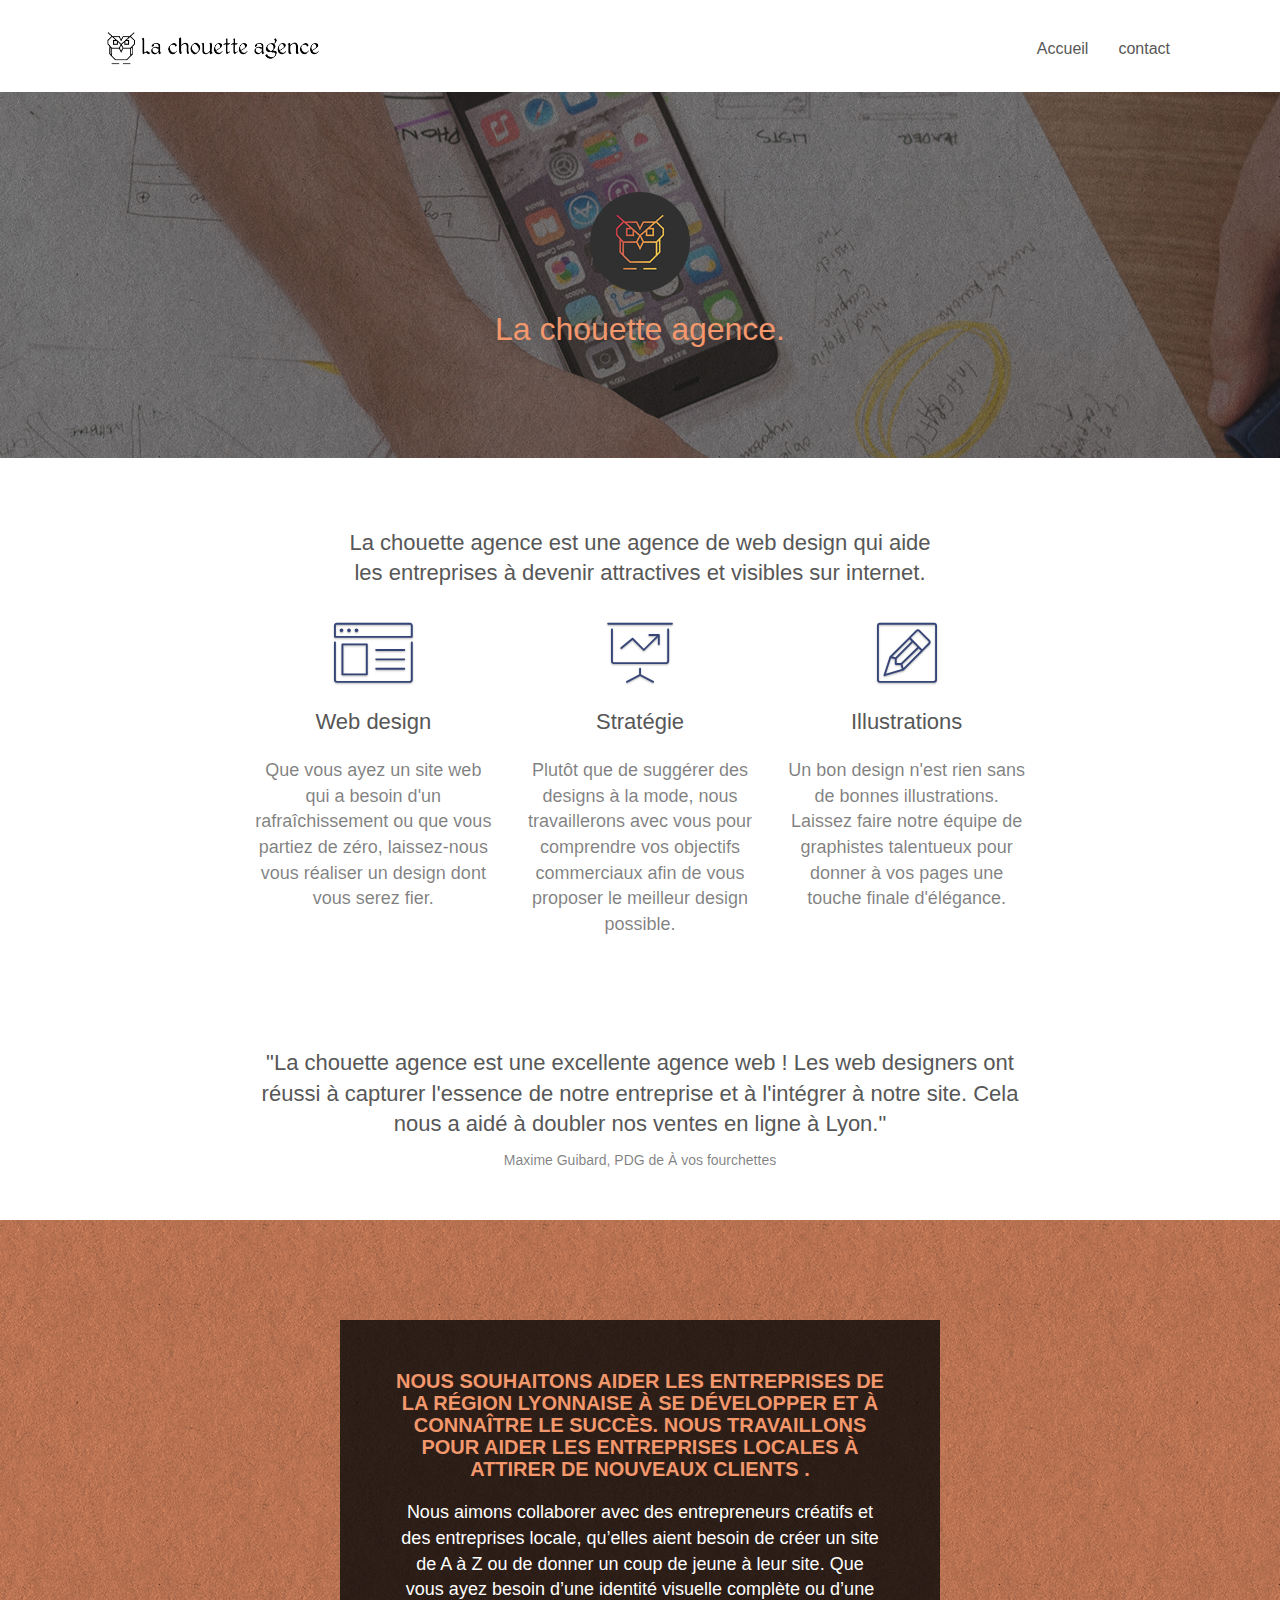
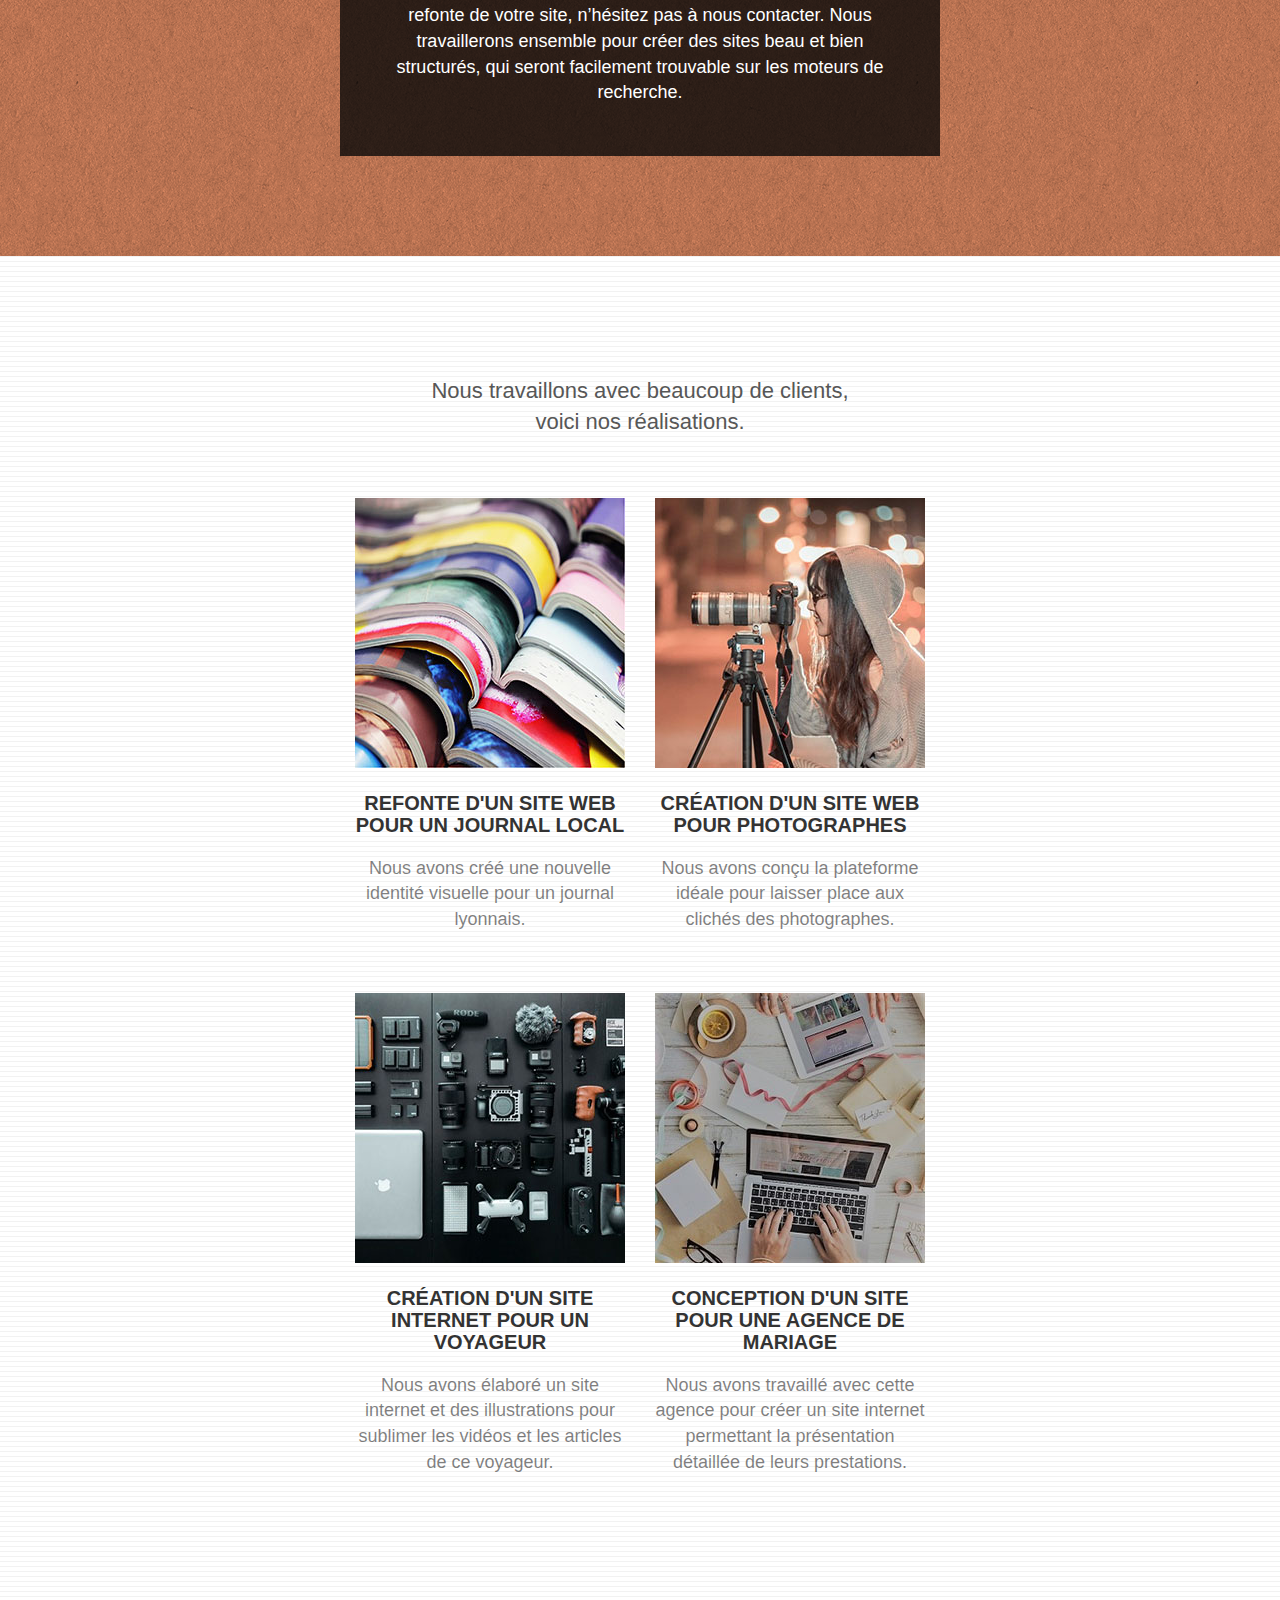
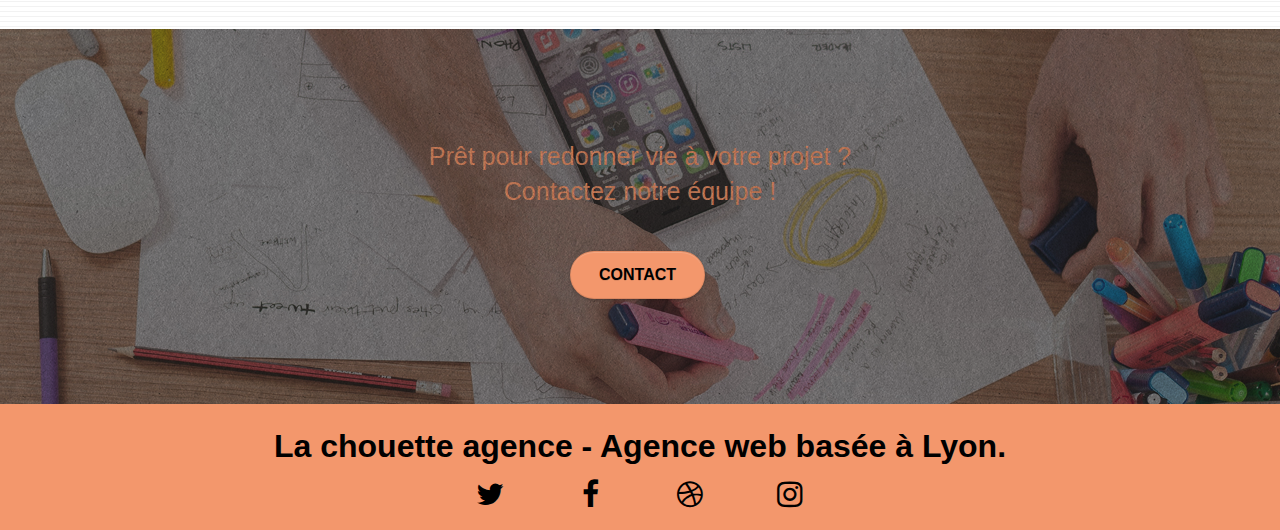
==== commit 02d346fc: "correction case sensitive" ====
--- a/index.html
+++ b/index.html
@@ -135,7 +135,7 @@
 					</div>
 					<div class="row tight-width-whitespace portfolio-row">
 						<div class="col-sm-6">
-							<a href="#" data-lightbox="img/1.jpg" data-gallery-id="gallery-1" data-caption="Refonte d'un site web pour un journal local" data-frame="snapshot-lb"><img src="img/1.JPG" alt="refonte site web journal" class="img-responsive portfolio-thumb" /></a>
+							<a href="#" data-lightbox="img/1.jpg" data-gallery-id="gallery-1" data-caption="Refonte d'un site web pour un journal local" data-frame="snapshot-lb"><img src="img/1.jpg" alt="refonte site web journal" class="img-responsive portfolio-thumb" /></a>
 							<h3 class="mg-md text-center">
 								Refonte d'un site web pour un journal local
 							</h3>
@@ -144,7 +144,7 @@
 							</p>
 						</div>
 						<div class="col-sm-6">
-							<a href="#" data-lightbox="img/2.jpg" data-gallery-id="gallery-1" data-caption="Création d'un site web pour photographes" data-frame="snapshot-lb"><img src="img/2.JPG" class="img-responsive portfolio-thumb" alt="Création d'un site web pour photographes" /></a>
+							<a href="#" data-lightbox="img/2.jpg" data-gallery-id="gallery-1" data-caption="Création d'un site web pour photographes" data-frame="snapshot-lb"><img src="img/2.jpg" class="img-responsive portfolio-thumb" alt="Création d'un site web pour photographes" /></a>
 							<h3 class="mg-md text-center">
 								Création d'un site web pour photographes
 							</h3>
@@ -155,7 +155,7 @@
 					</div>
 					<div class="row tight-width-whitespace portfolio-row">
 						<div class="col-sm-6">
-							<a href="#" data-lightbox="img/3.bmp" data-gallery-id="gallery-1" data-caption="Création d'un site internet pour un voyageur" data-frame="snapshot-lb"><img src="img/3.JPG" class="img-responsive portfolio-thumb" alt="Création d'un site web pour voyageur"/></a>
+							<a href="#" data-lightbox="img/3.jpg" data-gallery-id="gallery-1" data-caption="Création d'un site internet pour un voyageur" data-frame="snapshot-lb"><img src="img/3.jpg" class="img-responsive portfolio-thumb" alt="Création d'un site web pour voyageur"/></a>
 							<h3 class="mg-md text-center">
 								Création d'un site internet pour un voyageur
 							</h3>
@@ -164,7 +164,7 @@
 							</p>
 						</div>
 						<div class="col-sm-6">
-							<a href="#" data-lightbox="img/4.bmp" data-gallery-id="gallery-1" data-caption="Conception d'un site pour une agence de mariage" data-frame="snapshot-lb"><img src="img/4.JPG" class="img-responsive portfolio-thumb" alt="Création d'un site web pour agence de mariage" /></a>
+							<a href="#" data-lightbox="img/4.jpg" data-gallery-id="gallery-1" data-caption="Conception d'un site pour une agence de mariage" data-frame="snapshot-lb"><img src="img/4.jpg" class="img-responsive portfolio-thumb" alt="Création d'un site web pour agence de mariage" /></a>
 							<h3 class="mg-md text-center">
 								Conception d'un site pour une agence de mariage
 							</h3>
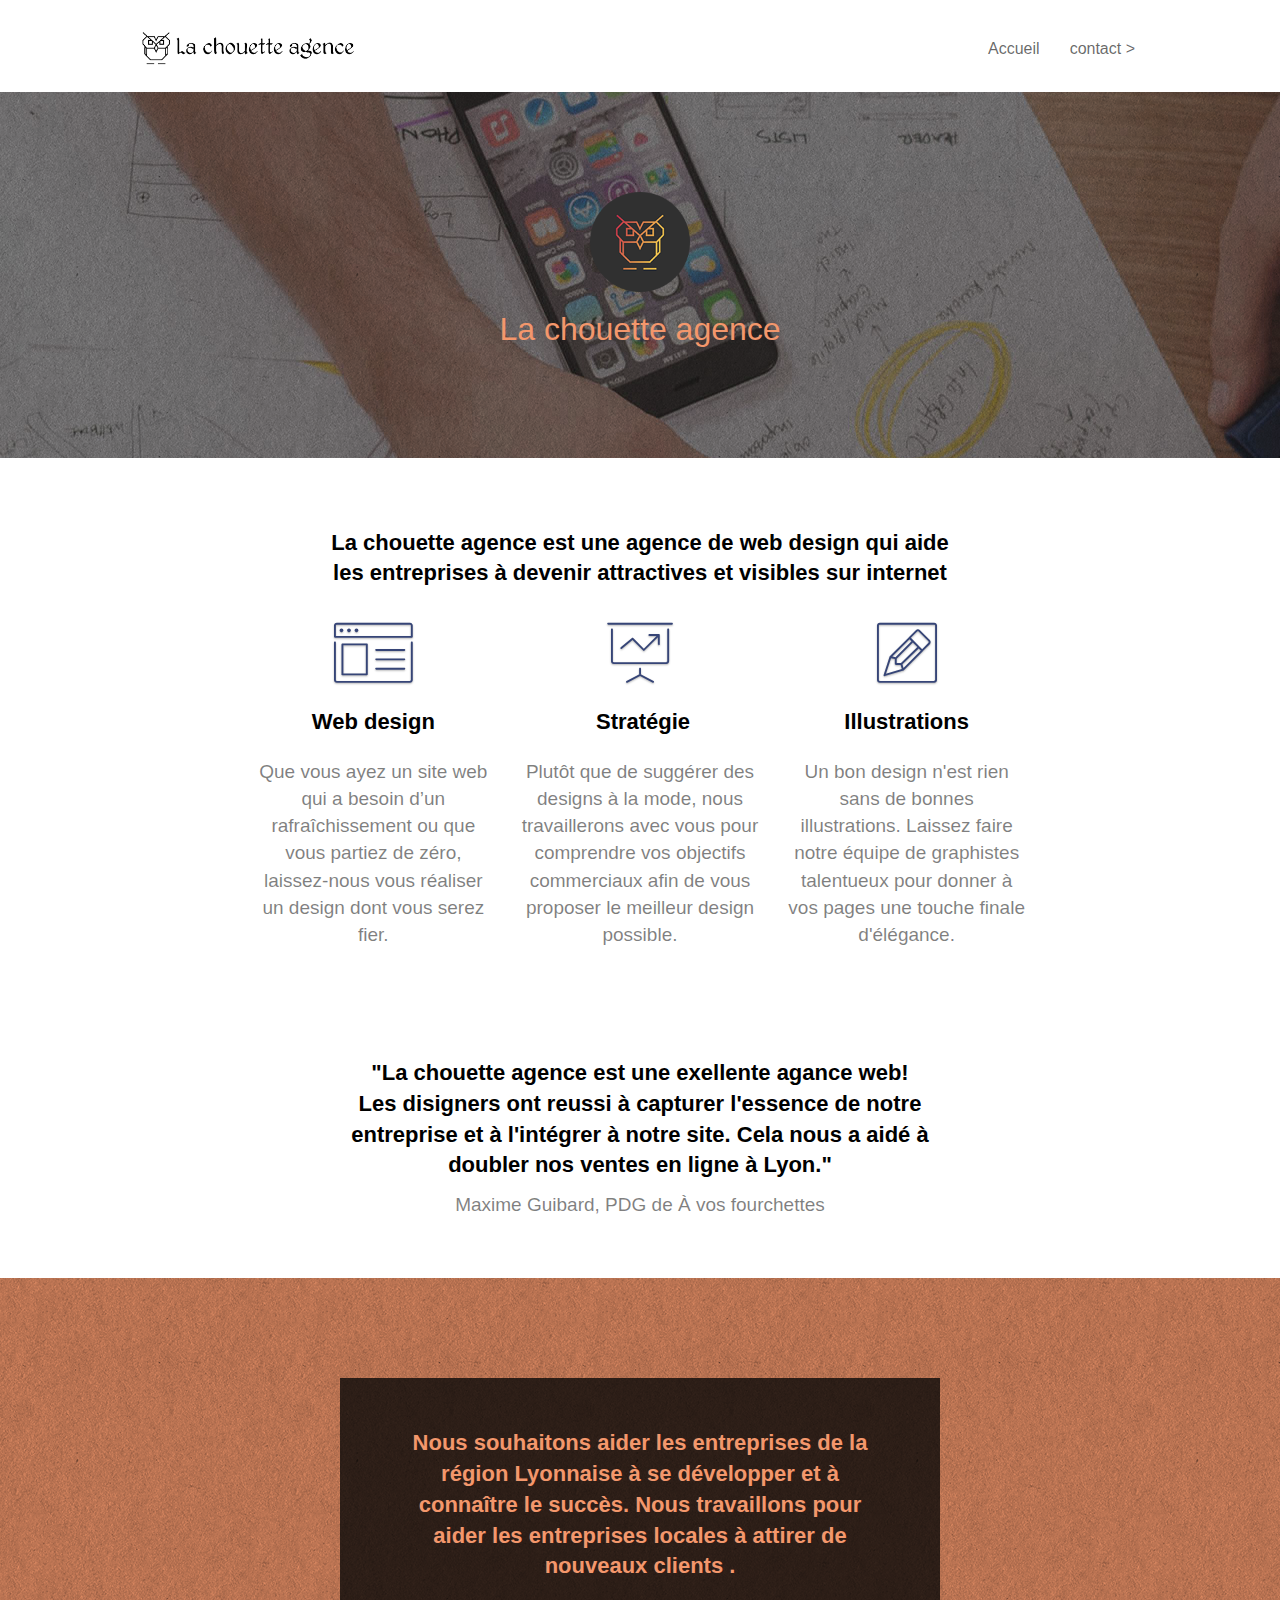
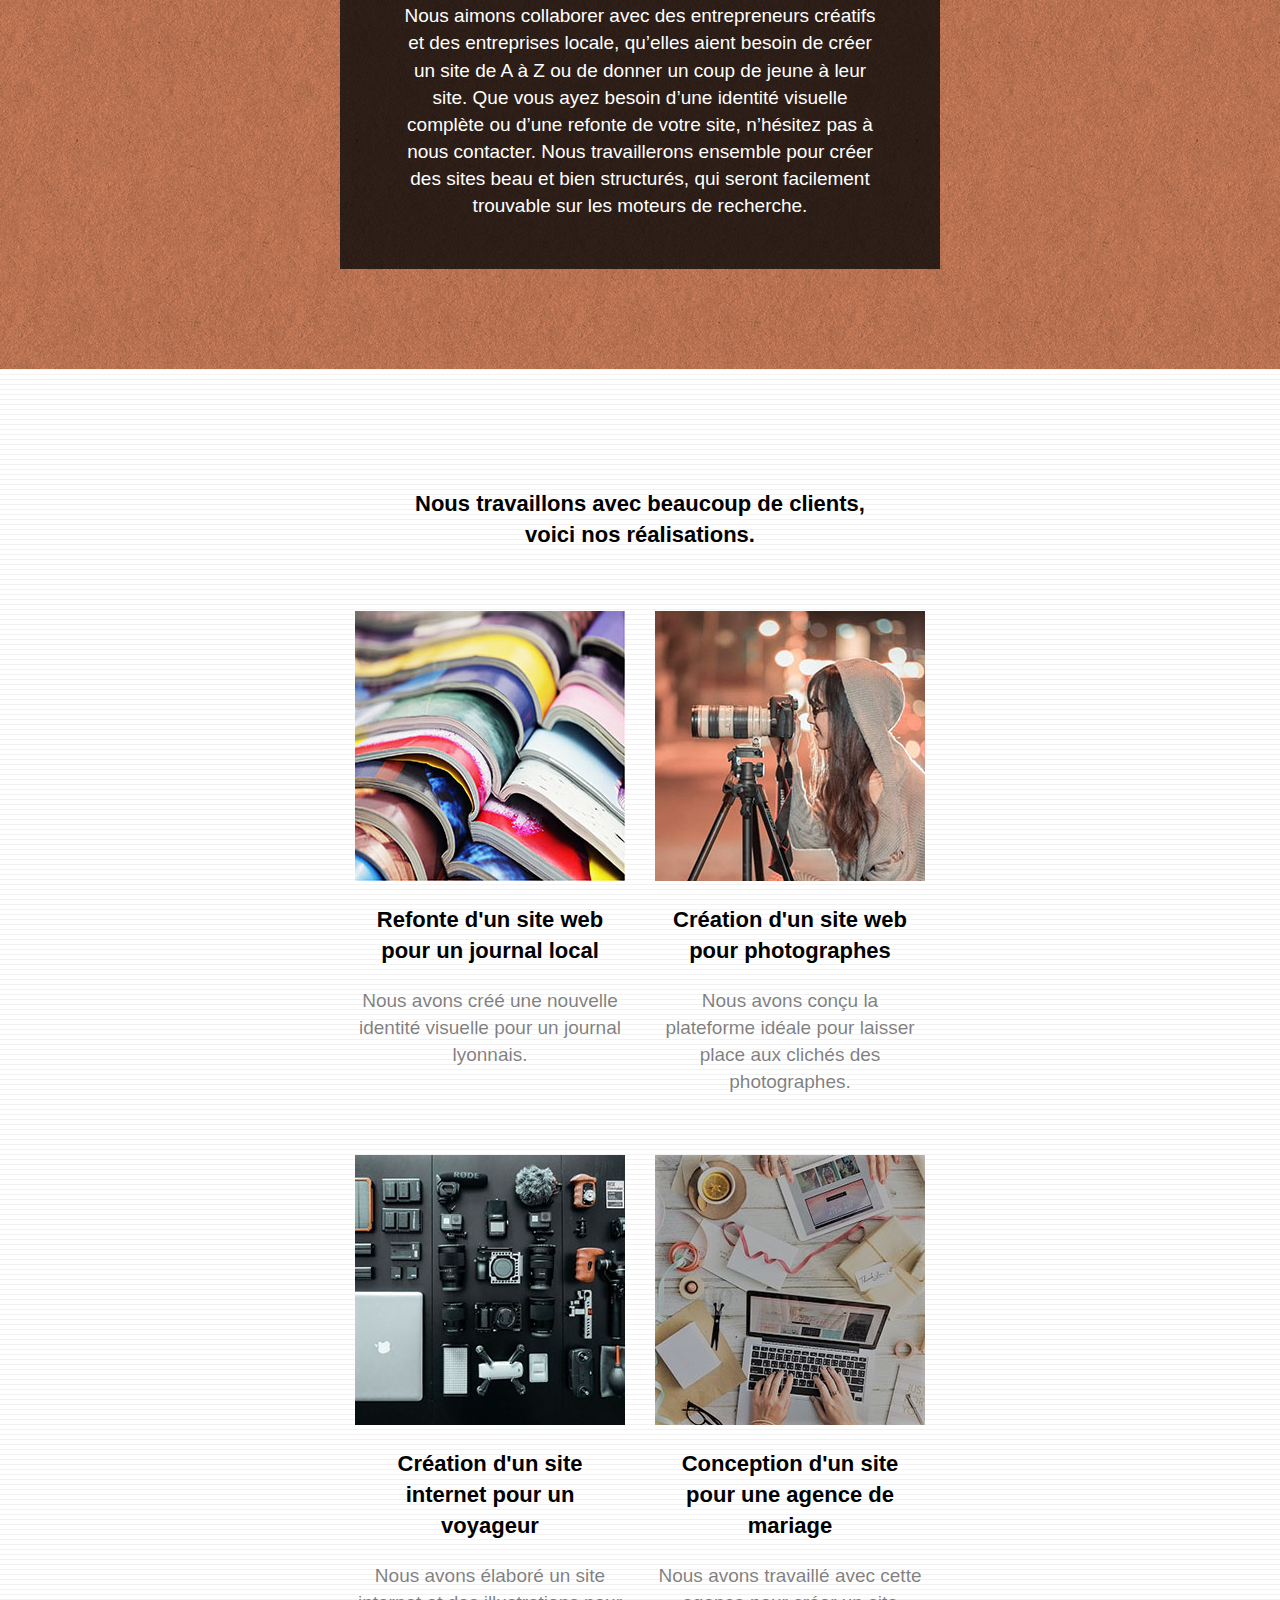
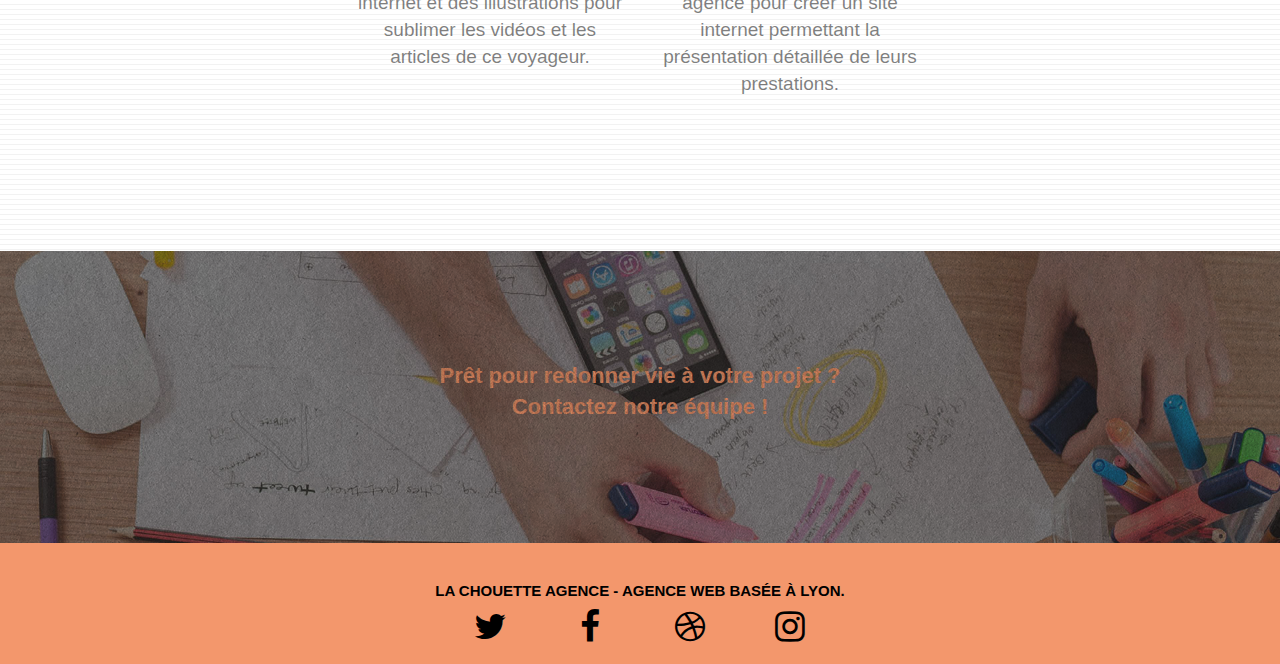
==== commit 59df1323: "changement contraste nttge liens" ====
--- a/index.html
+++ b/index.html
@@ -1,229 +1,249 @@
 <!doctype html>
 <html lang="fr">
-	<head>
-		<title>La chouette agence</title>
-		<meta charset="utf-8">
-		<meta name="description" content="La chouette agence est une agence de web design localisé à Lyon qui aide les entreprises à devenir attractives et visibles sur internet">
-		<meta name="viewport" content="width=device-width, initial-scale=1.0, viewport-fit=cover">
-		<link rel="shortcut icon" type="image/png" href="favicon.jpg">  
-		<link rel="stylesheet" type="text/css" href="./css/bootstrap.css">
-		<link rel="stylesheet" type="text/css" href="style.css">
-		<link rel="stylesheet" type="text/css" href="./css/font-awesome.css">
-		<link rel="stylesheet" type="text/css" href="./css/et-line.css">
-		<script src="./js/jquery-2.1.0.js"></script>
-		<script src="./js/bootstrap.js"></script>
-		<script src="./js/blocs.js"></script>
-		<script src="./js/jquery.touchSwipe.js" defer></script>
-		<script src="./js/gmaps.js"></script>
-		
-	<!-- Analytics -->
-	<!-- Analytics END -->
-	</head>
-	<body>
-		<!-- Principal conteneur -->
-		<div class="page-container">
-			<!-- bloc-0 -->
-				<div class="container bloc-sm">
-					<nav class="navbar row">
-						<div class="navbar-header">
-							<a class="navbar-brand" href="index.html"><img src="img/la-chouette-agence.png" alt="logo et marque la chouette agence" height="40" /></a>
-						</div>
-						<div class="collapse navbar-collapse navbar-1 special-dropdown-nav">
-							<ul class="site-navigation nav navbar-nav">
-								<li>
-									<a href="index.html">Accueil</a>
-								</li>
-								<li>
-								</li>
-								<li>
-									<a href="contact.html">contact</a>
-								</li>
-							</ul>
-						</div>
-					</nav>
-				</div>
-			<!-- bloc-0 END -->
-			<!-- bloc-1-presentation -->
-			<div class="bloc bgc-dark-slate-blue bg-banniere d-bloc bg-t-edge bloc-bg-texture texture-paper b-parallax" id="bloc-1-hero">
-				<div class="container bloc-lg">
-					<div class="row tight-width-whitespace">
-						<div class="col-sm-12 background-present">
-							<img src="img/logo.png" class="center-block image-resize-mode" width="100" alt="logo la chouette agence" />
-							<h1 class="text-center hero-bloc-text tc-white ">
-								La chouette agence.
-							</h1>
-						</div>
-					</div>
-				</div>
-			</div>
-			<!-- bloc-1-presentation END -->
-			<!-- bloc-2-services -->
-			<div class="bloc bgc-white l-bloc" id="bloc-2-services">
-				<div class="container bloc-md">
-					<div class="row">
-						<div class="col-sm-12 text-center">
-							<h2>La chouette agence est une agence de web design qui aide<br/>les entreprises à devenir attractives et visibles sur internet.</h2>
-						</div>
-					</div>
-					<div class="row voffset-lg med-width-whitespace">
-						<div class="col-sm-4">
-							<div class="text-center">
-								<span class="et-icon-browser sm-shadow icon-dark-slate-blue icons icon-lg"></span>
-							</div>
-							<h2 class="mg-md text-center">
-								Web design
-							</h2>
-							<p class="text-center ">
-								Que vous ayez un site web qui a besoin d'un rafraîchissement ou que vous partiez de zéro, laissez-nous vous réaliser un design dont vous serez fier.
-							</p>
-						</div>
-						<div class="col-sm-4">
-							<div class="text-center">
-								<span class="et-icon-presentation sm-shadow icon-dark-slate-blue icons icon-lg"></span>
-							</div>
-							<h2 class="mg-md text-center">
-								Stratégie
-							</h2>
-							<p class="text-center ">
-								Plutôt que de suggérer des designs à la mode, nous travaillerons avec vous pour comprendre vos objectifs commerciaux afin de vous proposer le meilleur design possible.<br>
-							</p>
-						</div>
-						<div class="col-sm-4">
-							<div class="text-center">
-								<span class="et-icon-edit sm-shadow icon-dark-slate-blue icons icon-lg"></span>
-							</div>
-							<h2 class="mg-md text-center">
-								Illustrations
-							</h2>
-							<p class="text-center ">
-								Un bon design n'est rien sans de bonnes illustrations. Laissez faire notre équipe de graphistes talentueux pour donner à vos pages une touche finale d'élégance.
-							</p>
-						</div>
-					</div>
-					<div class="row voffset-lg voffset">
-						<div class="col-xs-12 col-md-8 col-md-offset-2 text-center">
-							<h2>"La chouette agence est une excellente agence web ! Les web designers ont réussi à capturer l'essence de notre entreprise et à l'intégrer à notre site. Cela nous a aidé à doubler nos ventes en ligne à Lyon."</h2>
-							<span>Maxime Guibard, PDG de À vos fourchettes</span>
-						</div>
-					</div>
-				</div>
-			</div>
-			<!-- bloc-2-services END -->
-			<!-- bloc-3-what-i-do -->
-			<div class="bloc tc-white bgc-atomic-tangerine bg-presentation d-bloc bloc-bg-texture texture-paper b-parallax" id="bloc-3-what-i-do">
-				<div class="container bloc-lg">
-					<div class="row tight-width-whitespace black-background">
-						<div class="col-sm-12">
-							<h3 class="mg-md text-center tc-white">
-								Nous souhaitons aider les entreprises de la région Lyonnaise à se développer et à connaître le succès. Nous travaillons pour aider les entreprises locales à attirer de nouveaux clients .<br>
-							</h3>
-							<p class="text-center white">
-								Nous aimons collaborer avec des entrepreneurs créatifs et des entreprises locale, qu’elles aient besoin de créer un site de A à Z ou de donner un coup de jeune à leur site. Que vous ayez besoin d’une identité visuelle complète ou d’une refonte de votre site, n’hésitez pas à nous contacter. Nous travaillerons ensemble pour créer des sites beau et bien structurés, qui seront facilement trouvable sur les moteurs de recherche.
-							</p>
-						</div>
-					</div>
-				</div>
-			</div>
-			<!-- bloc-3-what-i-do END -->
-			<!-- bloc-4-portfolio -->
-			<div class="bloc bgc-white bg-lines-h2-bg bg-repeat l-bloc" id="bloc-4-portfolio">
-				<div class="container bloc-lg">
-					<div class="row">
-						<div class="col-sm-12 text-center">
-							<h2>Nous travaillons avec beaucoup de clients,<br/>voici nos réalisations.</h2>
-						</div>
-					</div>
-					<div class="row tight-width-whitespace portfolio-row">
-						<div class="col-sm-6">
-							<a href="#" data-lightbox="img/1.jpg" data-gallery-id="gallery-1" data-caption="Refonte d'un site web pour un journal local" data-frame="snapshot-lb"><img src="img/1.jpg" alt="refonte site web journal" class="img-responsive portfolio-thumb" /></a>
-							<h3 class="mg-md text-center">
-								Refonte d'un site web pour un journal local
-							</h3>
-							<p class="text-center">
-								Nous avons créé une nouvelle identité visuelle pour un journal lyonnais.
-							</p>
-						</div>
-						<div class="col-sm-6">
-							<a href="#" data-lightbox="img/2.jpg" data-gallery-id="gallery-1" data-caption="Création d'un site web pour photographes" data-frame="snapshot-lb"><img src="img/2.jpg" class="img-responsive portfolio-thumb" alt="Création d'un site web pour photographes" /></a>
-							<h3 class="mg-md text-center">
-								Création d'un site web pour photographes
-							</h3>
-							<p class="text-center">
-								Nous avons conçu la plateforme idéale pour laisser place aux clichés des photographes.
-							</p>
-						</div>
-					</div>
-					<div class="row tight-width-whitespace portfolio-row">
-						<div class="col-sm-6">
-							<a href="#" data-lightbox="img/3.jpg" data-gallery-id="gallery-1" data-caption="Création d'un site internet pour un voyageur" data-frame="snapshot-lb"><img src="img/3.jpg" class="img-responsive portfolio-thumb" alt="Création d'un site web pour voyageur"/></a>
-							<h3 class="mg-md text-center">
-								Création d'un site internet pour un voyageur
-							</h3>
-							<p class="text-center">
-								Nous avons élaboré un site internet et des illustrations pour sublimer les vidéos et les articles de ce voyageur.
-							</p>
-						</div>
-						<div class="col-sm-6">
-							<a href="#" data-lightbox="img/4.jpg" data-gallery-id="gallery-1" data-caption="Conception d'un site pour une agence de mariage" data-frame="snapshot-lb"><img src="img/4.jpg" class="img-responsive portfolio-thumb" alt="Création d'un site web pour agence de mariage" /></a>
-							<h3 class="mg-md text-center">
-								Conception d'un site pour une agence de mariage
-							</h3>
-							<p class="text-center">
-								Nous avons travaillé avec cette agence pour créer un site internet permettant la présentation détaillée de leurs prestations.
-							</p>
-						</div>
-					</div>
-				</div>
-			</div>
-			<!-- bloc-4-portfolio END -->
-			<!-- bloc-5-cta -->
-			<div class="bloc bgc-dark-slate-blue bg-banniere d-bloc bloc-bg-texture texture-paper" id="bloc-5-cta">
-				<div class="container bloc-lg">
-					<div class="row">
-						<h2 class="mg-md text-center tc-white titlecolor">
-							Prêt pour redonner vie à votre projet ?<br>Contactez notre équipe !
-						</h2>
-						<div class="col-sm-12 text-center">
-							<a href="#" class="btn btn-atomic-tangerine btn-clean btn-rd btn-lg cta-hero">Contact</a>
-						</div>
-					</div>
-				</div>
-			</div>
-			<!-- bloc-5-cta END -->
-			<!-- Footer - bloc-8 -->
-			<div class="bloc bgc-atomic-tangerine d-bloc" id="bloc-8">
-				<div class="container bloc-sm">
-					<div class="row">
-						<div class="col-sm-12">
-							<p class="text-center black--">
-								La chouette agence - Agence web basée à Lyon.<br>
-							</p>
-							<div class="row row-no-gutters social">
-								<div class="col-sm-3">
-									<div class="text-center">
-										<a class="social" href="https://twitter.com/" title="lien-twitter"><span class="fa fa-twitter icon-md"></span></a>
-									</div>
-								</div>
-								<div class="col-sm-3">
-									<div class="text-center">
-										<a class="social" href="https://www.facebook.com/" title="lien-facebook"><span class="fa fa-facebook icon-md"></span></a>
-									</div>
-								</div>
-								<div class="col-sm-3">
-									<div class="text-center">
-										<a class="social" href="#" title="lien-site"><span class="fa fa-dribbble icon-md"></span></a>
-									</div>
-								</div>
-								<div class="col-sm-3">
-									<div class="text-center">
-										<a class="social" href="https://www.instagram.com/" title="lien-instagram"><span class="fa fa-instagram icon-md"></span></a>
-									</div>
-								</div>
-							</div>
-						</div>
-					</div>
-				</div>
-			</div>
-		</div>
-	</body>
+<head>
+    <meta charset="utf-8">
+    <meta name="description" content="La chouette agence. Agence web basé à Lyon, stratégie web, illustrations, design de site web,création de site web">
+    <meta name="viewport" content="width=device-width, initial-scale=1.0, viewport-fit=cover">
+    <link rel="shortcut icon" type="image/png" href="favicon.jpg">
+    
+	<link rel="stylesheet" type="text/css" href="./css/bootstrap.css">
+	<link rel="stylesheet" type="text/css" href="style.css">
+	<link rel="stylesheet" type="text/css" href="./css/font-awesome.css">
+	<link rel="stylesheet" type="text/css" href="./css/et-line.css">
+	
+    
+	<script src="./js/jquery-2.1.0.js"></script>
+	<script src="./js/bootstrap.js"></script>
+	<script src="./js/blocs.js"></script>
+	<script src="./js/jquery.touchSwipe.js" defer></script>
+	<script src="./js/gmaps.js"></script>
+
+    <title>La chouette agence</title>
+
+    
+<!-- Analytics -->
+ 
+<!-- Analytics END -->
+    
+</head>
+<body>
+<!-- Principal conteneur -->
+<div class="page-container">
+    
+<!-- bloc-0 -->
+<div class="bloc bgc-white l-bloc " id="bloc-0">
+	<div class="container bloc-sm">
+
+		<nav class="navbar row">
+			<div class="navbar-header">
+				<a class="navbar-brand" href="index.html"><img src="img/la-chouette-agence.png" alt="paris web design logo agence web meilleure agence" height="40" /></a>
+				<button id="nav-toggle" type="button" class="ui-navbar-toggle navbar-toggle" data-toggle="collapse" data-target=".navbar-1">
+					<span class="sr-only">Toggle navigation</span><span class="icon-bar"></span><span class="icon-bar"></span><span class="icon-bar"></span>
+				</button>
+			</div>
+			<div class="collapse navbar-collapse navbar-1 special-dropdown-nav">
+				<ul class="site-navigation nav navbar-nav">
+					<li>
+						<a href="#">Accueil</a>
+					</li>
+					<li>
+						<a href="contact.html">contact &gt;</a>
+					</li>
+				</ul>
+			</div>
+		</nav>
+	</div>
+</div>
+<!-- bloc-0 END -->
+
+<!-- bloc-1-presentation -->
+<div class="bloc bgc-dark-slate-blue bg-banniere d-bloc bg-t-edge bloc-bg-texture texture-paper b-parallax" id="bloc-1-hero">
+	<div class="container bloc-lg">
+		<div class="row tight-width-whitespace">
+			<div class="col-sm-12">
+				<img src="img/logo.png" class="center-block image-resize-mode" width="100" alt="La chouette agence, agence web paris, création logo paris" />
+				<h1 class="text-center hero-bloc-text tc-white ">
+					La chouette agence
+				</h1>
+			</div>
+		</div>
+	</div>
+</div>
+<!-- bloc-1-presentation END -->
+
+<!-- bloc-2-services -->
+<div class="bloc bgc-white l-bloc" id="bloc-2-services">
+	<div class="container bloc-md">
+		<div class="row">
+			<div class="col-sm-12 text-center">
+				<h2>La chouette agence est une agence de web design qui aide<br/>les entreprises à devenir attractives et visibles sur internet</h2>
+			</div>
+		</div>
+		<div class="row voffset-lg med-width-whitespace">
+			<div class="col-sm-4">
+				<div class="text-center">
+					<span class="et-icon-browser sm-shadow icon-dark-slate-blue icons icon-lg"></span>
+				</div>
+				<h2 class="mg-md text-center">
+					Web design
+				</h2>
+				<p class="text-center ">
+					Que vous ayez un site web qui a besoin d&rsquo;un rafraîchissement ou que vous partiez de zéro, laissez-nous vous réaliser un design dont vous serez fier.
+				</p>
+			</div>
+			<div class="col-sm-4">
+				<div class="text-center">
+					<span class="et-icon-presentation sm-shadow icon-dark-slate-blue icons icon-lg"></span>
+				</div>
+				<h2 class="mg-md text-center">
+					&nbsp;Stratégie
+				</h2>
+				<p class="text-center ">
+					Plutôt que de suggérer des designs à la mode, nous travaillerons avec vous pour comprendre vos objectifs commerciaux afin de vous proposer le meilleur design possible.<br>
+				</p>
+			</div>
+			<div class="col-sm-4">
+				<div class="text-center">
+					<span class="et-icon-edit sm-shadow icon-dark-slate-blue icons icon-lg"></span>
+				</div>
+				<h2 class="mg-md text-center">
+					Illustrations
+				</h2>
+				<p class="text-center ">
+					Un bon design n'est rien sans de bonnes illustrations. Laissez faire notre équipe de graphistes talentueux pour donner à vos pages une touche finale d'élégance.
+				</p>
+			</div>
+		</div>
+		<div class="row voffset-lg voffset">
+			<div class="col-xs-12 col-md-8 col-md-offset-2 text-center">
+				<h2>"La chouette agence est une exellente agance web!<br/>Les disigners ont reussi à capturer l'essence de notre entreprise et à l'intégrer à notre site. Cela nous a aidé à<br/>doubler nos ventes en ligne à Lyon."</h2>
+				<p>Maxime Guibard, PDG de À vos fourchettes</p>
+			</div>
+		</div>
+	</div>
+</div>
+<!-- bloc-2-services END -->
+
+<!-- bloc-3-what-i-do -->
+<div class="bloc tc-white bgc-atomic-tangerine bg-presentation d-bloc bloc-bg-texture texture-paper b-parallax" id="bloc-3-what-i-do">
+	<div class="container bloc-lg">
+		<div class="row tight-width-whitespace black-background">
+			<div class="col-sm-12">
+				<h2 class="mg-md text-center tc-white">
+					Nous souhaitons aider les entreprises de la région Lyonnaise à se développer et à connaître le succès. Nous travaillons pour aider les entreprises locales à attirer de nouveaux clients .<br>
+				</h2>
+				<p class="text-center white">
+					Nous aimons collaborer avec des entrepreneurs créatifs et des entreprises locale, qu’elles aient besoin de créer un site de A à Z ou de donner un coup de jeune à leur site. Que vous ayez besoin d’une identité visuelle complète ou d’une refonte de votre site, n’hésitez pas à nous contacter. Nous travaillerons ensemble pour créer des sites beau et bien structurés, qui seront facilement trouvable sur les moteurs de recherche.
+				</p>
+			</div>
+		</div>
+	</div>
+</div>
+<!-- bloc-3-what-i-do END -->
+
+<!-- bloc-4-portfolio -->
+<div class="bloc bgc-white bg-lines-h2-bg bg-repeat l-bloc" id="bloc-4-portfolio">
+	<div class="container bloc-lg">
+		<div class="row">
+			<div class="col-sm-12 text-center">
+				<h2>Nous travaillons avec beaucoup de clients,<br/>voici nos réalisations.</h2>
+			</div>
+		</div>
+		<div class="row tight-width-whitespace portfolio-row">
+			<div class="col-sm-6">
+				<a href="#" data-lightbox="img/1.jpg" data-gallery-id="gallery-1" data-caption="Refonte d'un site web pour un journal local" data-frame="snapshot-lb"><img src="img/1.jpg" alt="paris web design logo agence web meilleure agence et refonte site web journal" class="img-responsive portfolio-thumb" /></a>
+				<h2 class="mg-md text-center">
+					Refonte d'un site web pour un journal local
+				</h2>
+				<p class="text-center">
+					Nous avons créé une nouvelle identité visuelle pour un journal lyonnais.
+				</p>
+			</div>
+			<div class="col-sm-6">
+				<a href="#" data-lightbox="img/2.jpg" data-gallery-id="gallery-1" data-caption="Création d'un site web pour photographes" data-frame="snapshot-lb"><img src="img/2.jpg" class="img-responsive portfolio-thumb" alt="paris web design logo agence web meilleure agence, Création d'un site web pour photographes" /></a>
+				<h2 class="mg-md text-center">
+					Création d'un site web pour photographes
+				</h2>
+				<p class="text-center">
+					Nous avons conçu la plateforme idéale pour laisser place aux clichés des photographes.
+				</p>
+			</div>
+		</div>
+		<div class="row tight-width-whitespace portfolio-row">
+			<div class="col-sm-6">
+				<a href="#" data-lightbox="img/3.bmp" data-gallery-id="gallery-1" data-caption="Création d'un site internet pour un voyageur" data-frame="snapshot-lb"><img src="img/3.jpg" class="img-responsive portfolio-thumb" alt="paris web design logo agence web meilleure agence, Création d'un site web pour voyageur"/></a>
+				<h2 class="mg-md text-center">
+					Création d'un site internet pour un voyageur
+				</h2>
+				<p class="text-center">
+					Nous avons élaboré un site internet et des illustrations pour sublimer les vidéos et les articles de ce voyageur.
+				</p>
+			</div>
+			<div class="col-sm-6">
+				<a href="#" data-lightbox="img/4.bmp" data-gallery-id="gallery-1" data-caption="Conception d'un site pour une agence de mariage" data-frame="snapshot-lb"><img src="img/4.jpg" class="img-responsive portfolio-thumb" alt="paris web design logo agence web meilleure agence, Création d'un site web pour agence de mariage" /></a>
+				<h2 class="mg-md text-center">
+					Conception d'un site pour une agence de mariage
+				</h2>
+				<p class="text-center">
+					Nous avons travaillé avec cette agence pour créer un site internet permettant la présentation détaillée de leurs prestations.
+				</p>
+			</div>
+		</div>
+	</div>
+</div>
+<!-- bloc-4-portfolio END -->
+
+<!-- bloc-5-cta -->
+<div class="bloc bgc-dark-slate-blue bg-banniere d-bloc bloc-bg-texture texture-paper" id="bloc-5-cta">
+	<div class="container bloc-lg">
+		<div class="row">
+			<h2 class="mg-md text-center tc-white">
+				Prêt pour redonner vie à votre projet ?<br>Contactez notre équipe !
+			</h2>
+		</div>
+	</div>
+</div>
+<!-- bloc-5-cta END -->
+
+<!-- Footer - bloc-8 -->
+<div class="bloc bgc-atomic-tangerine d-bloc" id="bloc-8">
+	<div class="container bloc-sm">
+		<div class="row">
+			<div class="col-sm-12">
+				<h3 class="text-center">
+					La chouette agence - Agence web basée à Lyon.<br>
+				</h3>
+				<div class="row row-no-gutters social">
+					<div class="col-sm-3">
+						<div class="text-center">
+							<a class="social" href="https://twitter.com/"><span class="fa fa-twitter icon-md"></span></a>
+						</div>
+					</div>
+					<div class="col-sm-3">
+						<div class="text-center">
+							<a class="social" href="https://facebook.com/"><span class="fa fa-facebook icon-md"></span></a>
+						</div>
+					</div>
+					<div class="col-sm-3">
+						<div class="text-center">
+							<a class="social" href="#"><span class="fa fa-dribbble icon-md"></span></a>
+						</div>
+					</div>
+					<div class="col-sm-3">
+						<div class="text-center">
+							<a class="social" href="https://instagram.com/"><span class="fa fa-instagram icon-md"></span></a>
+						</div>
+					</div>
+				</div>
+			</div>
+		</div>
+	</div>
+</div>
+<!-- Footer - bloc-8 END -->
+
+</div>
+<!-- Principal conteneur END -->
+    
+
+</body>
 </html>
--- a/style.css
+++ b/style.css
@@ -28,6 +28,7 @@
 }
 
 .bloc {
+    width: 100%;
     clear: both;
     background: 50% 50% no-repeat;
     padding: 0 50px;
@@ -116,73 +117,6 @@
 
 .d-bloc .divider-h span {
     border-color: rgba(255, 255, 255, .2);
-}
-a{
-    text-decoration: none;
-}
-.d-bloc .a-btn,
-.d-bloc .navbar a,
-.d-bloc .navbar-brand,
-.d-bloc a .icon-sm,
-.d-bloc a .icon-md,
-.d-bloc a .icon-lg,
-.d-bloc a .icon-xl,
-.d-bloc h1 a,
-.d-bloc h2 a,
-.d-bloc h3 a,
-.d-bloc h4 a,
-.d-bloc h5 a,
-.d-bloc h6 a,
-.d-bloc p a {
-    color: black
-}
-.navbar2{
-    display: flex;
-    width: 100%;
-    justify-content: space-around;
-}
-.nav-bar2{
-    display: flex;
-}
-.reglage-li-nav{
-    padding-left: 30px;
-    padding-right: 30px;
-    text-decoration: none;
-    list-style-type: none;
-}
-.foot-div{
-    display: flex;
-    flex-direction: column;
-}
-.div-foot{
-    display: flex;
-    justify-content: center;
-}
-.social2{
-    padding-left: 10px;
-}
-.sizeicone{
-    font-size: 40px;
-}
-.d-bloc .a-btn:hover,
-.d-bloc .navbar a:hover,
-.d-bloc .navbar-brand:hover,
-.d-bloc a:hover .icon-sm,
-.d-bloc a:hover .icon-md,
-.d-bloc a:hover .icon-lg,
-.d-bloc a:hover .icon-xl,
-.d-bloc h1 a:hover,
-.d-bloc h2 a:hover,
-.d-bloc h3 a:hover,
-.d-bloc h4 a:hover,
-.d-bloc h5 a:hover,
-.d-bloc h6 a:hover,
-.d-bloc p a:hover {
-    color: white
-}
-
-.d-bloc .navbar-toggle .icon-bar {
-    background: rgba(255, 255, 255, 1);
 }
 
 .d-bloc .btn-wire,
@@ -504,11 +438,15 @@
 }
 
 .icon-md {
-    font-size: 30px!important;
+    font-size: 35px!important;
+    color: black;
 }
 
 .icon-lg {
     font-size: 60px!important;
+}
+.fa-twitter:before, .fa-facebook:before, .fa-dribbble:before, .fa-instagram:before{
+    color: black;
 }
 
 .sm-shadow {
@@ -587,17 +525,7 @@
     -webkit-animation-fill-mode: none;
     animation-fill-mode: none;
 }
-.text-center2{
-    text-align: center;
-    color: black;
-}
-.text-center2 h1{
-    font-size: 32px;
-    font-weight: 700;
-}
-.text-center2 p{
-    font-size: 24px;
-}
+
 #lightbox-modal {
     display: flex;
     align-items: center;
@@ -677,25 +605,21 @@
     background: none;
 }
 
-h1{
-    font-family: "helvetica";
-    color: black;
-}
+h1,
 h2,
 h3,
 h4,
 h5,
 h6,
+p,
 label,
 .btn,
 a {
     font-family: "helvetica";
-    font-weight: 400;
-    color: #575757!important;
 }
 
 .container {
-    max-width: 2000px;
+    max-width: 1000px;
 }
 
 .hero-bloc-text {
@@ -717,7 +641,7 @@
 }
 
 p {
-    font-size: 18px;
+    font-size: 19px;
 }
 
 .tight-width-whitespace {
@@ -726,7 +650,7 @@
 }
 
 .h1 {
-    font-size: 22px;
+    font-size: 25px;
     font-family: "Open Sans";
 }
 
@@ -746,14 +670,16 @@
 
 h2 {
     font-size: 22px;
+    font-weight: 700;
     line-height: 1.4em;
+    color: black;
 }
 
 h3 {
-    font-size: 20px;
+    font-size: 15px;
     text-transform: uppercase;
     font-weight: 700;
-    color: #333333!important;
+    color: black;
 }
 
 .med-width-whitespace {
@@ -762,6 +688,10 @@
     box-shadow: 0px 0px 0px #000000;
 }
 
+h1 {
+    color: #333333!important;
+}
+
 h4 {
     color: #333333!important;
 }
@@ -772,7 +702,7 @@
 }
 
 .white {
-    color: white!important;
+    color: #FFFFFF!important;
 }
 
 .portfolio-thumb {
@@ -808,8 +738,6 @@
 
 .bgc-atomic-tangerine {
     background-color: #F3976C;
-    display: flex;
-    justify-content: center;
 }
 
 .tc-white {
@@ -818,12 +746,12 @@
 
 .btn-atomic-tangerine {
     background: #F3976C;
-    color: black!important;
+    color: #FFFFFF!important;
 }
 
 .btn-atomic-tangerine:hover {
     background: #c27956!important;
-    color: black!important;
+    color: #FFFFFF!important;
 }
 
 .ltc-white {
@@ -917,6 +845,7 @@
     .bloc-group,
     .bloc-group .bloc {
         display: block;
+        width: 100%;
     }
     .bloc-fill-screen .fill-bloc-top-edge,
     .bloc-fill-screen .fill-bloc-bottom-edge {
@@ -1064,14 +993,6 @@
         height: 320px;
     }
 }
-.titlecolor {
-    font-size: 25px;
-}
-.black--{
-    font-weight: 700;
-    color: black;
-    font-size: 32px;
-}
 
 @media (max-width: 400px) {
     .bloc {
